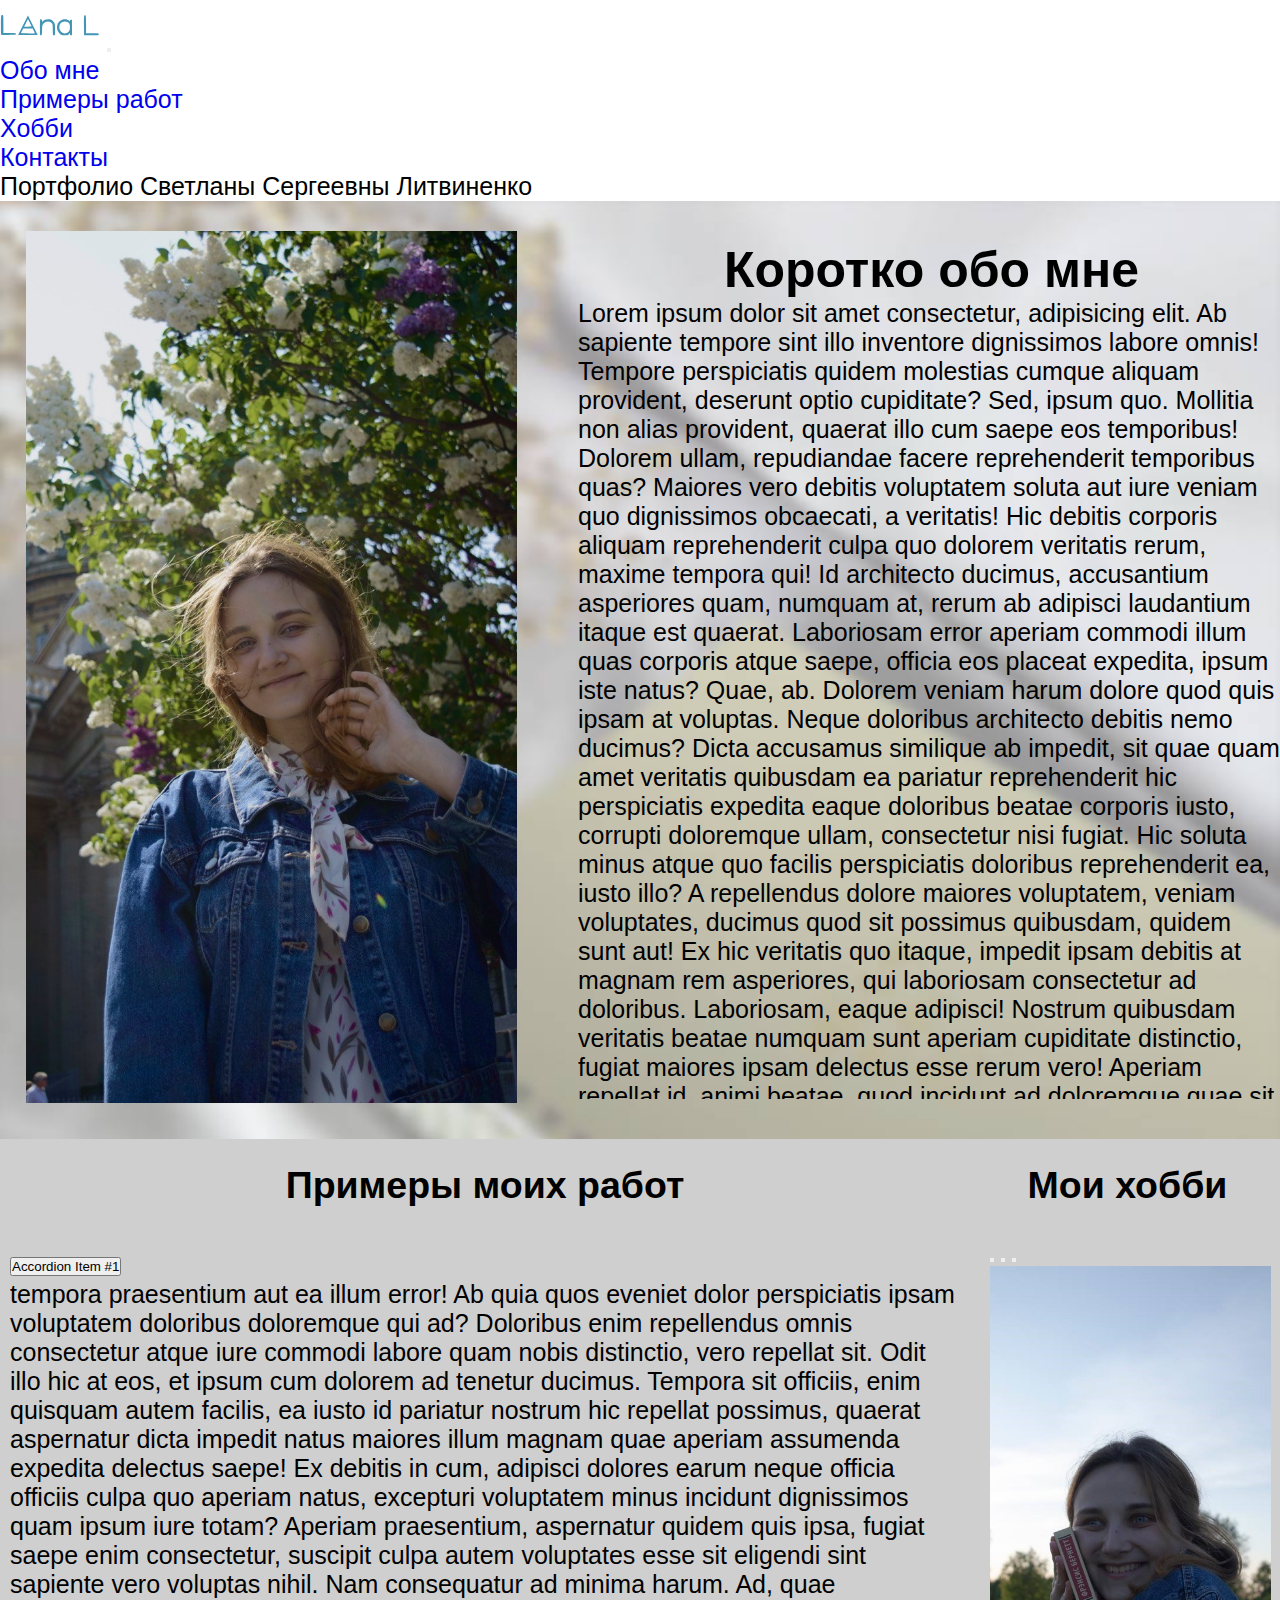
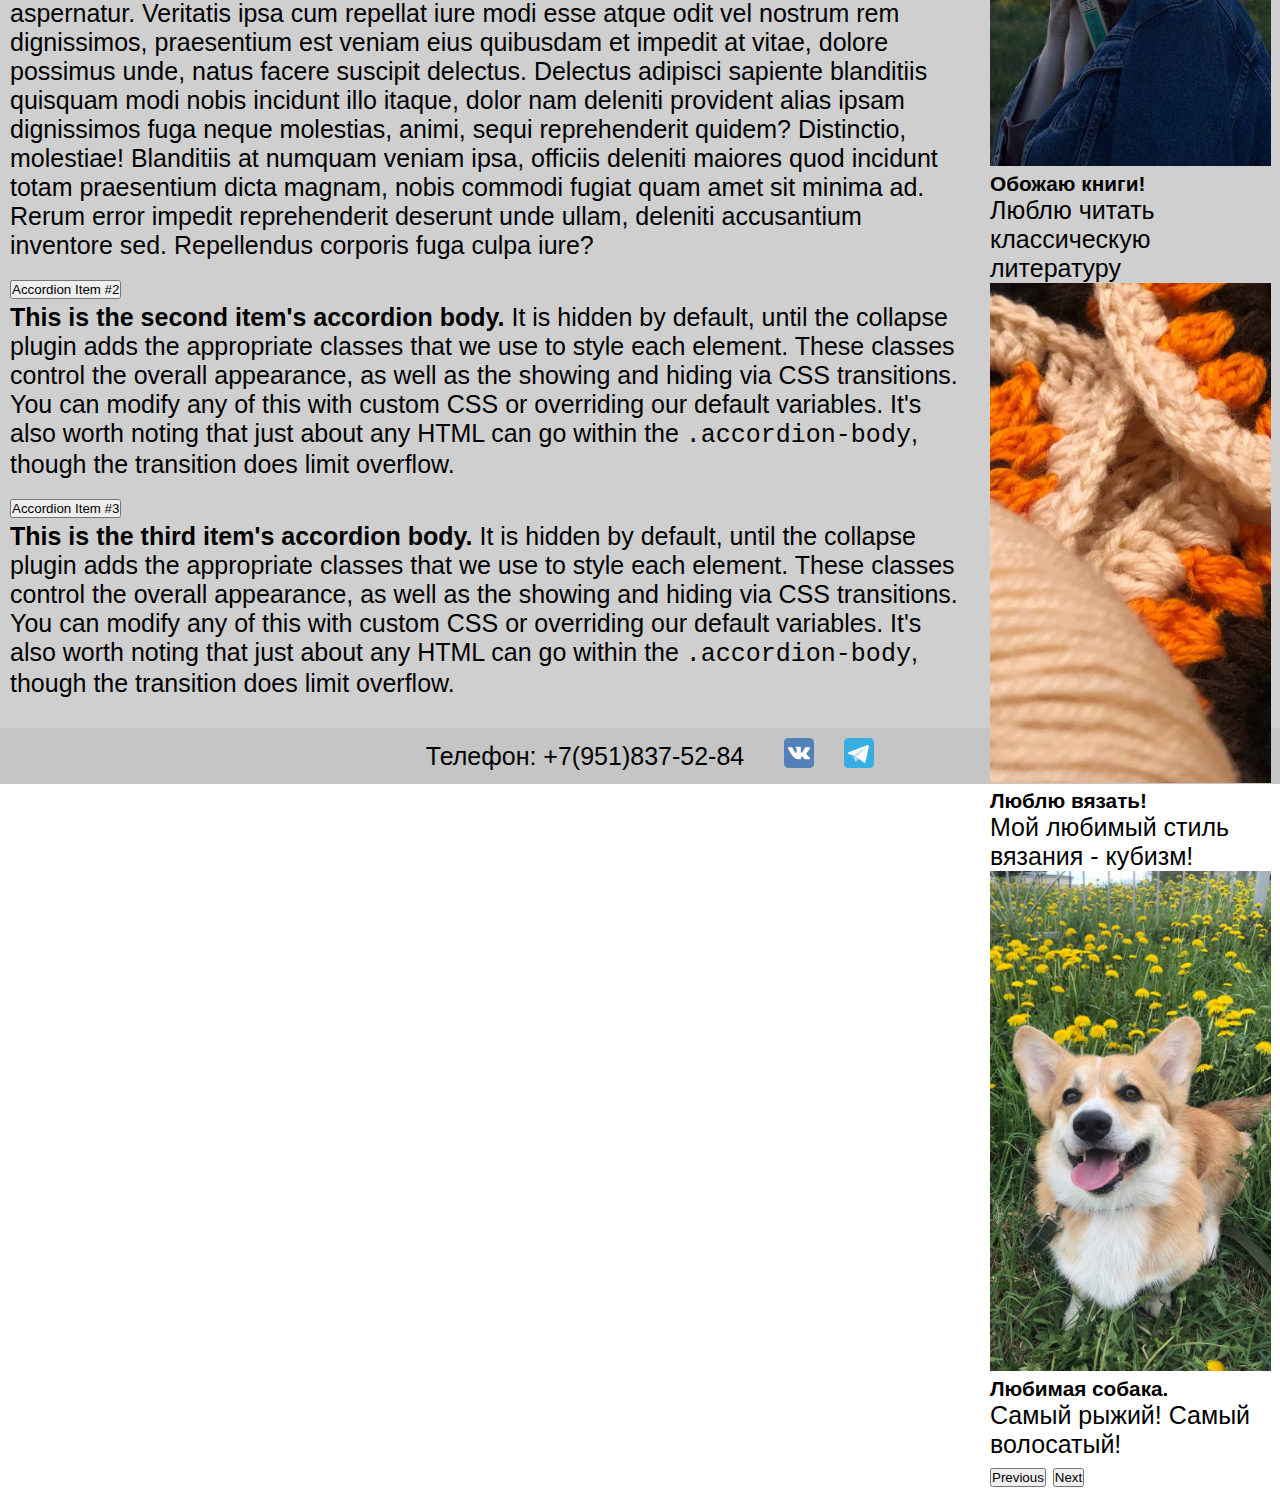
==== index.html @ 6771f506 "V01" ====
<!DOCTYPE html>
<html lang="ru">

<head>
  <meta charset="UTF-8">
  <meta http-equiv="X-UA-Compatible" content="IE=edge">
  <meta name="viewport" content="width=device-width, initial-scale=1.0">
  <title>Копирайтер</title>
  <link href="https://cdn.jsdelivr.net/npm/bootstrap@5.3.0/dist/css/bootstrap.min.css" rel="stylesheet"
    integrity="sha384-9ndCyUaIbzAi2FUVXJi0CjmCapSmO7SnpJef0486qhLnuZ2cdeRhO02iuK6FUUVM" crossorigin="anonymous">
  <link rel="stylesheet" href="css/style.css">
</head>

<body>
  <header class="head">
    <nav class="navbar navbar-expand-lg bg-body-tertiary">
      <div class="container-fluid center">
        <a class="navbar-brand" href="https://t.me/Svetai99" target="_blank">
          <svg class="logo" height="50px" version="1.0" xmlns="http://www.w3.org/2000/svg" width="323.000000pt"
            height="69.000000pt" viewBox="0 0 323.000000 69.000000" preserveAspectRatio="xMidYMid meet">
            <metadata>
              Created by potrace 1.16, written by Peter Selinger 2001-2019
            </metadata>
            <g transform="translate(0.000000,69.000000) scale(0.100000,-0.100000)" fill="#000000" stroke="none">
              <path d="M40 651 c-6 -12 -10 -130 -10 -314 0 -238 3 -297 14 -306 9 -8 80
         -11 236 -9 203 3 224 5 234 21 9 15 7 21 -8 33 -16 11 -60 14 -208 14 l-188 0
         0 278 c0 203 -3 281 -12 290 -18 18 -46 14 -58 -7z" />
              <path d="M2721 646 c-8 -9 -11 -103 -9 -322 l3 -309 215 -3 c118 -1 225 0 238
         3 26 6 31 49 6 59 -9 3 -101 6 -205 6 l-189 0 0 278 c0 279 -3 302 -36 302 -6
         0 -17 -6 -23 -14z" />
              <path d="M746 341 c-87 -172 -156 -315 -153 -317 2 -2 144 -3 314 -2 l311 3
         -158 314 -157 314 -157 -312z m219 73 c30 -64 55 -118 55 -120 0 -2 -54 -4
         -120 -4 l-120 0 60 120 c33 66 62 120 65 120 2 0 29 -52 60 -116z m128 -259
         c23 -47 33 -77 26 -81 -11 -6 -439 5 -439 12 0 3 16 36 35 74 l35 70 153 0
         153 0 37 -75z" />
              <path d="M1297 523 c-4 -3 -7 -118 -7 -255 0 -221 2 -249 16 -255 9 -3 24 -2
         33 4 13 8 17 37 21 165 5 148 6 156 33 196 35 53 90 82 158 82 61 0 102 -22
         132 -70 20 -32 22 -48 22 -195 0 -88 4 -166 8 -172 11 -18 54 -16 61 3 11 30
         6 316 -6 358 -16 53 -84 121 -134 135 -97 27 -207 3 -252 -54 l-22 -28 0 35
         c0 19 -5 39 -12 46 -13 13 -41 16 -51 5z" />
              <path d="M2006 514 c-171 -62 -221 -285 -96 -426 53 -61 92 -78 180 -78 76 0
         99 8 143 48 l27 26 0 -25 c0 -35 14 -51 41 -47 l24 3 0 250 0 250 -30 0 c-25
         0 -31 -5 -35 -29 -5 -27 -6 -28 -20 -11 -41 50 -154 69 -234 39z m174 -76 c58
         -31 80 -73 80 -159 0 -113 -28 -165 -106 -195 -134 -51 -267 83 -233 235 13
         59 40 95 91 120 55 27 113 27 168 -1z" />
            </g>
          </svg></a>
        <button class="navbar-toggler" type="button" data-bs-toggle="collapse" data-bs-target="#navbarText"
          aria-controls="navbarText" aria-expanded="false" aria-label="Toggle navigation">
          <span class="navbar-toggler-icon"></span>
        </button>
        <div class="collapse navbar-collapse" id="navbarText">
          <ul class="navbar-nav me-auto mb-2 mb-lg-0">
            <li class="nav-item">
              <a class="nav-link" aria-current="page" href="#aboutmi">Обо мне</a>
            </li>
            <li class="nav-item">
              <a class="nav-link" href="#exwork">Примеры работ</a>
            </li>
            <li class="nav-item">
              <a class="nav-link" href="#hobbimy">Хобби</a>
            </li>
            <li class="nav-item">
              <a class="nav-link" href="#contacts">Контакты</a>
            </li>
          </ul>
          <span class="navbar-text">
            Портфолио Светланы Сергеевны Литвиненко
          </span>
        </div>
      </div>
    </nav>
  </header>
  <main class="main">
    <div class="about__aside__wrap">
      <section class="about  center" id="aboutmi">
        <div class="photo__wrap">
          <img src="img/my_photo.jpg" alt="my photo" class="my__photo" height="480">
        </div>
        <div class="about__txt__wrap">
          <h1 class="about__title">Коротко обо мне</h1>
          <p class="about__txt">Lorem ipsum dolor sit amet consectetur, adipisicing elit. Ab sapiente tempore sint illo
            inventore dignissimos labore omnis! Tempore perspiciatis quidem molestias cumque aliquam provident, deserunt
            optio cupiditate? Sed, ipsum quo. Mollitia non alias provident, quaerat illo cum saepe eos temporibus!
            Dolorem ullam, repudiandae facere reprehenderit temporibus quas? Maiores vero debitis voluptatem soluta aut
            iure veniam quo dignissimos obcaecati, a veritatis! Hic debitis corporis aliquam reprehenderit culpa quo
            dolorem veritatis rerum, maxime tempora qui! Id architecto ducimus, accusantium asperiores quam, numquam at,
            rerum ab adipisci laudantium itaque est quaerat. Laboriosam error aperiam commodi illum quas corporis atque
            saepe, officia eos placeat expedita, ipsum iste natus? Quae, ab. Dolorem veniam harum dolore quod quis ipsam
            at voluptas. Neque doloribus architecto debitis nemo ducimus? Dicta accusamus similique ab impedit, sit quae
            quam amet veritatis quibusdam ea pariatur reprehenderit hic perspiciatis expedita eaque doloribus beatae
            corporis iusto, corrupti doloremque ullam, consectetur nisi fugiat. Hic soluta minus atque quo facilis
            perspiciatis doloribus reprehenderit ea, iusto illo? A repellendus dolore maiores voluptatem, veniam
            voluptates, ducimus quod sit possimus quibusdam, quidem sunt aut! Ex hic veritatis quo itaque, impedit ipsam
            debitis at magnam rem asperiores, qui laboriosam consectetur ad doloribus. Laboriosam, eaque adipisci!
            Nostrum quibusdam veritatis beatae numquam sunt aperiam cupiditate distinctio, fugiat maiores ipsam delectus
            esse rerum vero! Aperiam repellat id, animi beatae, quod incidunt ad doloremque quae sit tenetur veniam
            eveniet officia odit quo reiciendis iste. Aspernatur laboriosam fuga modi sunt dolor temporibus. Voluptate
            et placeat excepturi vitae eaque, fuga modi ut officia expedita dolorum, quidem quam fugiat architecto
            debitis suscipit nam, vel nulla sequi? Consequuntur placeat quisquam alias omnis quibusdam, doloremque
            libero ipsam hic totam, autem eos expedita sunt quae vero! Sequi officiis distinctio suscipit quae labore
            quod laborum eos vel recusandae quam sunt dolorem fuga a accusantium beatae exercitationem, eum cumque quos
            similique repudiandae eaque? Delectus eaque nemo optio excepturi laboriosam dolorum soluta numquam
            voluptatum! Iure nobis odio earum veritatis aut, enim architecto laudantium ex quidem sint possimus
            doloremque ea cumque dolore sequi illum distinctio ullam maiores ratione dolor, adipisci corporis. Quibusdam
            dicta aliquid ut fugit corrupti temporibus repellat excepturi nesciunt provident culpa, tempore corporis
            ullam iure dolor mollitia numquam voluptatibus debitis qui possimus libero? Quis earum dolor alias. Impedit
            commodi soluta vitae enim. Officia nostrum aliquam illum ipsa sequi, natus veniam sit dolorum at minima vero
            ea molestiae, fuga doloremque architecto obcaecati doloribus! Doloribus delectus aut saepe. Impedit quos
            reiciendis recusandae cumque molestias non officia voluptate ipsum velit placeat rem modi hic consectetur
            enim dignissimos odit, sint laborum aspernatur totam est omnis minima sapiente atque vel. Animi illo nulla
            sint numquam, at veritatis laudantium? Magni ratione reprehenderit, optio ducimus itaque vero aperiam, est
            eos nam delectus atque ad adipisci suscipit accusantium commodi architecto? Quis excepturi consequatur
            obcaecati vero error ab veritatis a nemo magni at iusto aliquid eius ipsa reprehenderit, voluptate labore
            temporibus facilis! Neque reprehenderit repudiandae numquam deleniti non eaque omnis! Debitis consequuntur
            reiciendis architecto rerum amet, possimus, quia dolor nam eum odio sequi quaerat perspiciatis dolore
            expedita ab eaque. Natus ex alias eum aliquam error maiores est cumque quae nihil delectus asperiores
            tenetur illum, quo eveniet, quisquam iste ipsum blanditiis. Vel aperiam suscipit dignissimos recusandae
            dolore sit accusantium, animi sunt doloremque itaque blanditiis, vero facere laudantium sed quam a deserunt
            corrupti neque quo aspernatur, magnam praesentium ullam? Voluptate doloremque quas, non harum perspiciatis
            mollitia ab fugiat neque cupiditate, beatae soluta! Reprehenderit doloribus quis alias est culpa, magni
            facilis architecto sit ducimus possimus molestiae voluptatibus soluta, distinctio ad nisi corrupti quod
            quos. Illo, pariatur! Neque alias, excepturi facere qui quod odit ducimus aperiam laudantium facilis
            suscipit accusantium assumenda necessitatibus inventore debitis ipsum error aspernatur voluptatem, pariatur
            consequuntur explicabo velit distinctio minus reiciendis. Repellat accusamus modi, alias explicabo labore
            soluta libero reiciendis ipsa eum? Unde nostrum quis voluptatibus ullam impedit sapiente, non at! Optio
            alias laboriosam, nihil nam sequi autem temporibus facere quas. Corporis adipisci nesciunt dolores id nisi
            nihil, atque nobis, quaerat, deleniti ipsum soluta quasi quia aliquid. Dolores doloremque nesciunt, modi
            obcaecati atque adipisci qui. Quaerat, quia obcaecati delectus iste unde debitis corrupti, reiciendis
            mollitia recusandae ipsum sed! Rerum beatae nulla doloremque molestiae ea accusantium distinctio, nam
            deserunt quidem? Quas, ea iure. Dolores sequi nulla nihil error voluptatibus, voluptate neque asperiores aut
            labore dicta dolore quae voluptas perspiciatis, culpa officia cumque vero quod ratione. Eligendi dolore
            saepe quasi iusto unde facere at corrupti expedita mollitia amet possimus illum assumenda sapiente delectus,
            a porro consectetur quisquam quae velit harum veniam repellendus quis. Sequi architecto itaque adipisci,
            quia tempora repellat illo quod repudiandae voluptatibus maxime ad expedita, beatae quisquam amet pariatur
            nihil fuga in? Mollitia consequuntur, excepturi minus ea neque sapiente tempora assumenda tenetur
            repudiandae vitae velit sit delectus fuga ducimus quo optio! Dolorum porro excepturi provident, cupiditate
            ex odio exercitationem tempore. Autem dolores modi officiis tempora tenetur quibusdam assumenda labore,
            asperiores molestias, enim illum facere deserunt expedita porro quia fugiat beatae voluptatem sed maiores
            excepturi minima repellat qui fuga. Optio blanditiis aut impedit assumenda dolore itaque, doloribus,
            deleniti, aliquam eos at soluta neque dolores fugit odio. Perspiciatis culpa expedita in exercitationem
            nihil, aperiam nostrum maiores animi recusandae consectetur assumenda, magni officiis minima nobis non quos
            inventore amet similique sed reiciendis veritatis dolorem dolores facere! In tenetur alias ut officiis
            libero est, similique, dicta ipsa beatae fugit ipsum at optio quasi voluptatibus, magnam dolorem. Voluptas
            debitis placeat amet. Voluptatem autem possimus, ratione quaerat explicabo dicta, perferendis ipsam eos
            nobis, harum ex quae! Praesentium perspiciatis vel repudiandae fugit ad quam alias sunt non doloremque
            totam, asperiores, consequuntur quis tenetur. Expedita tempora, aperiam deleniti quia, voluptatum cumque
            omnis quaerat exercitationem totam aliquid eaque voluptate minima sint nostrum dicta maxime, recusandae
            ullam? At harum iste qui laboriosam vel eaque temporibus laudantium ea assumenda dolorum numquam saepe
            fugit, et perspiciatis molestiae mollitia aut maiores eius minima voluptatum. Magni, vero numquam corporis
            doloribus dolores beatae. Corporis quas quaerat animi numquam ullam sed atque voluptas, dignissimos neque
            sint officia cumque dolore cum nihil consequatur exercitationem, enim nobis? Iusto praesentium excepturi
            pariatur impedit odit quibusdam corrupti labore voluptate modi!</p>
        </div>
      </section>
    </div>
    <div class="examp__hobbi__wrap">
      <section class="examples" id="exwork">
        <h2 class="examples__title">Примеры моих работ</h2>
        <div class="accordion  " id="accordionExample">
          <div class="accordion-item">
            <h2 class="accordion-header">
              <button class="accordion-button" type="button" data-bs-toggle="collapse" data-bs-target="#collapseOne"
                aria-expanded="true" aria-controls="collapseOne">
                Accordion Item #1
              </button>
            </h2>
            <div id="collapseOne" class="accordion-collapse collapse show" data-bs-parent="#accordionExample">
              <div class="accordion-body">
                tempora praesentium aut ea
                illum error! Ab quia quos eveniet dolor perspiciatis ipsam voluptatem doloribus doloremque qui ad?
                Doloribus enim repellendus omnis consectetur atque iure commodi labore quam nobis distinctio, vero
                repellat sit. Odit illo hic at eos, et ipsum cum dolorem ad tenetur ducimus. Tempora sit officiis, enim
                quisquam autem facilis, ea iusto id pariatur nostrum hic repellat possimus, quaerat aspernatur dicta
                impedit natus maiores illum magnam quae aperiam assumenda expedita delectus saepe! Ex debitis in cum,
                adipisci dolores earum neque officia officiis culpa quo aperiam natus, excepturi voluptatem minus
                incidunt dignissimos quam ipsum iure totam? Aperiam praesentium, aspernatur quidem quis ipsa, fugiat
                saepe enim consectetur, suscipit culpa autem voluptates esse sit eligendi sint sapiente vero voluptas
                nihil. Nam consequatur ad minima harum. Ad, quae aspernatur. Veritatis ipsa cum repellat iure modi esse
                atque odit vel nostrum rem dignissimos, praesentium est veniam eius quibusdam et impedit at vitae,
                dolore possimus unde, natus facere suscipit delectus. Delectus adipisci sapiente blanditiis quisquam
                modi nobis incidunt illo itaque, dolor nam deleniti provident alias ipsam dignissimos fuga neque
                molestias, animi, sequi reprehenderit quidem? Distinctio, molestiae! Blanditiis at numquam veniam ipsa,
                officiis deleniti maiores quod incidunt totam praesentium dicta magnam, nobis commodi fugiat quam amet
                sit minima ad. Rerum error impedit reprehenderit deserunt unde ullam, deleniti accusantium inventore
                sed. Repellendus corporis fuga culpa iure?
              </div>
            </div>
          </div>
          <div class="accordion-item">
            <h2 class="accordion-header">
              <button class="accordion-button collapsed" type="button" data-bs-toggle="collapse"
                data-bs-target="#collapseTwo" aria-expanded="false" aria-controls="collapseTwo">
                Accordion Item #2
              </button>
            </h2>
            <div id="collapseTwo" class="accordion-collapse collapse" data-bs-parent="#accordionExample">
              <div class="accordion-body">
                <strong>This is the second item's accordion body.</strong> It is hidden by default, until the collapse
                plugin adds the appropriate classes that we use to style each element. These classes control the overall
                appearance, as well as the showing and hiding via CSS transitions. You can modify any of this with
                custom
                CSS or overriding our default variables. It's also worth noting that just about any HTML can go within
                the
                <code>.accordion-body</code>, though the transition does limit overflow.
              </div>
            </div>
          </div>
          <div class="accordion-item">
            <h2 class="accordion-header">
              <button class="accordion-button collapsed" type="button" data-bs-toggle="collapse"
                data-bs-target="#collapseThree" aria-expanded="false" aria-controls="collapseThree">
                Accordion Item #3
              </button>
            </h2>
            <div id="collapseThree" class="accordion-collapse collapse" data-bs-parent="#accordionExample">
              <div class="accordion-body">
                <strong>This is the third item's accordion body.</strong> It is hidden by default, until the collapse
                plugin
                adds the appropriate classes that we use to style each element. These classes control the overall
                appearance, as well as the showing and hiding via CSS transitions. You can modify any of this with
                custom
                CSS or overriding our default variables. It's also worth noting that just about any HTML can go within
                the
                <code>.accordion-body</code>, though the transition does limit overflow.
              </div>
            </div>
          </div>
        </div>
      </section>
      <section class="hobbies" id="hobbimy">
        <h2 class="hobbies__title">Мои хобби</h2>
        <div id="carouselExampleCaptions" class="carousel slide">
          <div class="carousel-indicators">
            <button type="button" data-bs-target="#carouselExampleCaptions" data-bs-slide-to="0" class="active"
              aria-current="true" aria-label="Slide 1"></button>
            <button type="button" data-bs-target="#carouselExampleCaptions" data-bs-slide-to="1"
              aria-label="Slide 2"></button>
            <button type="button" data-bs-target="#carouselExampleCaptions" data-bs-slide-to="2"
              aria-label="Slide 3"></button>
          </div>
          <div class="carousel-inner hobbies__img__wrap">
            <div class="carousel-item active">
              <img src="img/hobbies__img__books.jpg" class="d-block w-100 habbies__img" alt="books" height="500">
              <div class="carousel-caption d-none d-md-block">
                <h5>Обожаю книги!</h5>
                <p>Люблю читать классическую литературу</p>
              </div>
            </div>
            <div class="carousel-item">
              <img src="img/hobbies__img__vaz.jpg" class="d-block w-100 habbies__img" alt="vazanie" height="500">
              <div class="carousel-caption d-none d-md-block">
                <h5>Люблю вязать!</h5>
                <p>Мой любимый стиль вязания - кубизм!</p>
              </div>
            </div>
            <div class="carousel-item">
              <img src="img/hobbies__img__alexey.jpg" class="d-block w-100 habbies__img" alt="alexey" height="500">
              <div class="carousel-caption d-none d-md-block">
                <h5>Любимая собака.</h5>
                <p>Самый рыжий! Самый волосатый!</p>
              </div>
            </div>
          </div>
          <button class="carousel-control-prev" type="button" data-bs-target="#carouselExampleCaptions"
            data-bs-slide="prev">
            <span class="carousel-control-prev-icon" aria-hidden="true"></span>
            <span class="visually-hidden">Previous</span>
          </button>
          <button class="carousel-control-next" type="button" data-bs-target="#carouselExampleCaptions"
            data-bs-slide="next">
            <span class="carousel-control-next-icon" aria-hidden="true"></span>
            <span class="visually-hidden">Next</span>
          </button>
        </div>
      </section>
    </div>
    <footer id="contacts" class="bottom center">
      <div class="bottom__wrap center">
        <p class='bottom__txt'>Телефон: +7(951)837-52-84</p>
        <ul class="bottom__list">
          <li class="bottom__item">
            <a href="https://m.vk.com/id319863196" class="bottom__link" target="_blank">
              <svg height="30" xmlns="http://www.w3.org/2000/svg" aria-label="VK" role="img" viewBox="0 0 512 512"
                fill="#000000">
                <g id="SVGRepo_bgCarrier" stroke-width="0"></g>
                <g id="SVGRepo_tracerCarrier" stroke-linecap="round" stroke-linejoin="round"></g>
                <g id="SVGRepo_iconCarrier">
                  <rect width="512" height="512" rx="15%" fill="#5281b8"></rect>
                  <path fill="#ffffff"
                    d="M274 363c5-1 14-3 14-15 0 0-1-30 13-34s32 29 51 42c14 9 25 8 25 8l51-1s26-2 14-23c-1-2-9-15-39-42-31-30-26-25 11-76 23-31 33-50 30-57-4-7-20-6-20-6h-57c-6 0-9 1-12 6 0 0-9 25-21 45-25 43-35 45-40 42-9-5-7-24-7-37 0-45 7-61-13-65-13-2-59-4-73 3-7 4-11 11-8 12 3 0 12 1 17 7 8 13 9 75-2 81-15 11-53-62-62-86-2-6-5-7-12-9H79c-6 0-15 1-11 13 27 56 83 193 184 192z">
                  </path>
                </g>
              </svg></a>
          </li>
          <li class="bottom__item">
            <a href="https://t.me/Svetai99" class="bottom__link" target="_blank">
              <svg height="30" xmlns="http://www.w3.org/2000/svg" aria-label="Telegram" role="img" viewBox="0 0 512 512"
                fill="#000000">
                <g id="SVGRepo_bgCarrier" stroke-width="0"></g>
                <g id="SVGRepo_tracerCarrier" stroke-linecap="round" stroke-linejoin="round"></g>
                <g id="SVGRepo_iconCarrier">
                  <rect width="512" height="512" rx="15%" fill="#37aee2"></rect>
                  <path fill="#c8daea" d="M199 404c-11 0-10-4-13-14l-32-105 245-144"></path>
                  <path fill="#a9c9dd" d="M199 404c7 0 11-4 16-8l45-43-56-34"></path>
                  <path fill="#f6fbfe"
                    d="M204 319l135 99c14 9 26 4 30-14l55-258c5-22-9-32-24-25L79 245c-21 8-21 21-4 26l83 26 190-121c9-5 17-3 11 4">
                  </path>
                </g>
              </svg>
            </a>
          </li>
        </ul>
      </div>
    </footer>
  </main>
  <script src="https://cdn.jsdelivr.net/npm/bootstrap@5.3.0/dist/js/bootstrap.bundle.min.js"
    integrity="sha384-geWF76RCwLtnZ8qwWowPQNguL3RmwHVBC9FhGdlKrxdiJJigb/j/68SIy3Te4Bkz"
    crossorigin="anonymous"></script>
</body>

</html>
---- css/style.css ----
* {
  padding: 0;
  margin: 0;
}

a {
  text-decoration: none;
}

body {
  font-family: sans-serif;
  font-size: 25px;
}

.center {
  max-width: 1800px;
  width: 100%;
  margin: 0 auto;
}

.head {}

.main {}

.navbar-brand:hover path {
  fill: rgb(66, 149, 182);
}

.navbar-brand:active path {
  fill: #000000;
}

.logo {
  width: 100px;
}

.navbar-text {
  color: #000000;
}

.about__aside__wrap {
  background-image: url(../img/about__bgrd.jpg);
  background-size: cover;
  background-repeat: no-repeat;
  padding: 30px 0;
  box-sizing: border-box;
}

.about {
  display: flex;
  gap: 40px;
  justify-content: space-between;
  align-items: center;
  padding: 0 5px 0 5px;
}

.photo__wrap {
  min-height: 800px;
  max-width: 533px;
  width: 100%;
  margin: 0 auto;
}

.my__photo {
  max-height: 872px;
  height: 100%;
  max-width: 582px;
  width: 100%;
  object-fit: contain;
}

.about__txt__wrap {
  min-height: 800px;
  max-width: 1400px;
  width: 100%;
}

.about__title {
  text-align: center;
}

.about__txt {
  overflow-y: scroll;
  max-height: 800px;
}

.examp__hobbi__wrap {
  display: flex;
  justify-content: flex-start;
  gap: 25px;
  padding: 0 10px 30px 10px;
  background-color: rgb(207, 207, 207);
}

.examples {
  display: flex;
  align-items: center;
  flex-direction: column;
  align-items: center;
  gap: 30px;
  min-width: 280px;
  width: 100%;
}

.examples__title {
  margin: 25px 0 0 0;
  text-align: center;
}

.accordion-button {}

.accordion-body {}




.hobbies {
  box-sizing: border-box;
  padding: 0 5px 0 5px;
  display: flex;
  flex-direction: column;
  gap: 30px;
  align-items: center;
  max-height: 600px;
  margin: 0 auto;
}

.hobbies__title {
  margin: 25px 0 0 0;
  text-align: center;
}

.hobbies__slider {}

.hobbies__img__wrap {
  width: 275px;
}

.hobbies__img {}

.w-100 {}

.bottom {
  padding: 10px 10px;
  background-color: rgb(197, 197, 197);
}

.bottom__wrap {
  display: flex;
  flex-wrap: wrap;
  align-items: center;
  gap: 40px;
  justify-content: center;
}

.bottom__txt {
  margin: 0;
}

.bottom__list {
  list-style: none;
  display: flex;
  gap: 30px;
  justify-content: center;
  margin: 0;
}

.bottom__item:hover svg path {
  fill: rgb(66, 149, 182);
}

.bottom__link {}

@media(max-width:1024px) {
  body {
    font-size: 18px;
  }
}

@media(max-width:767px) {
  body {
    font-size: 16px;
  }

  .about {
    flex-wrap: wrap;
  }

  .examp__hobbi__wrap {
    flex-wrap: wrap;
  }
}
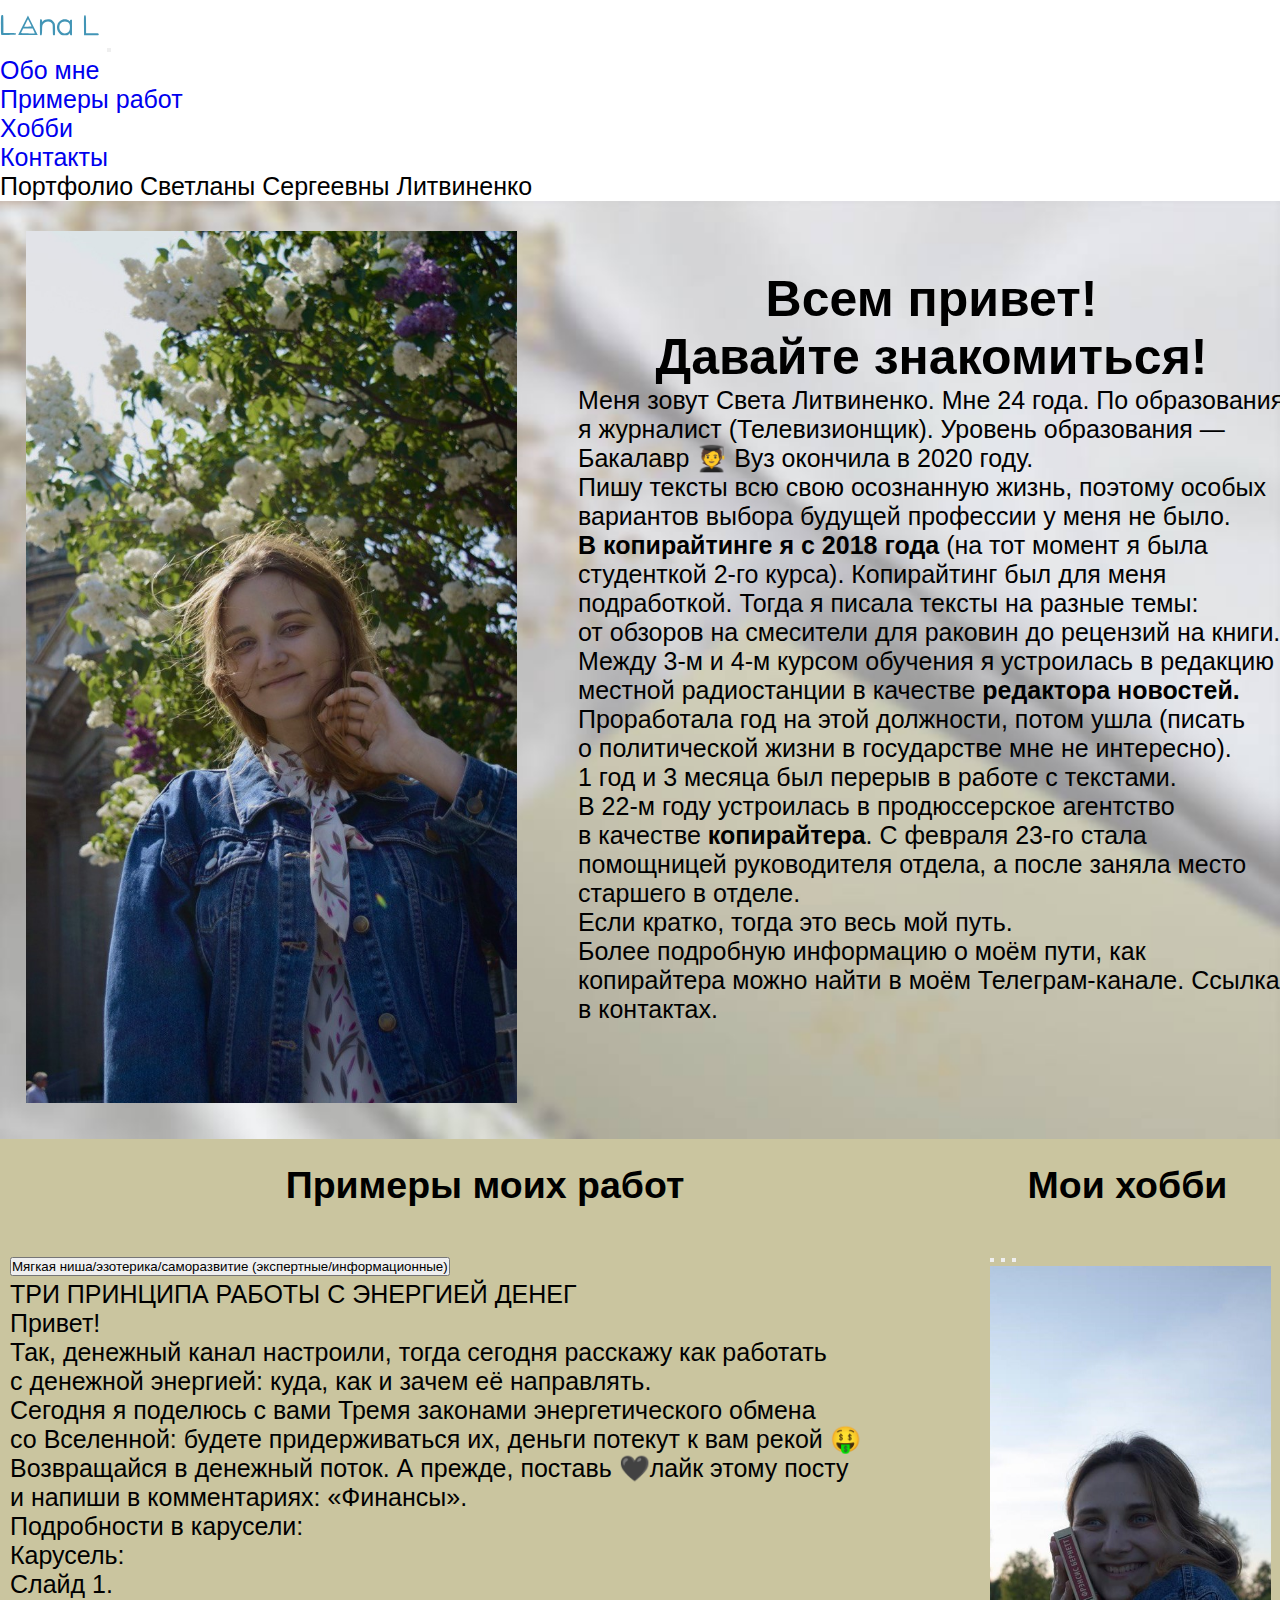
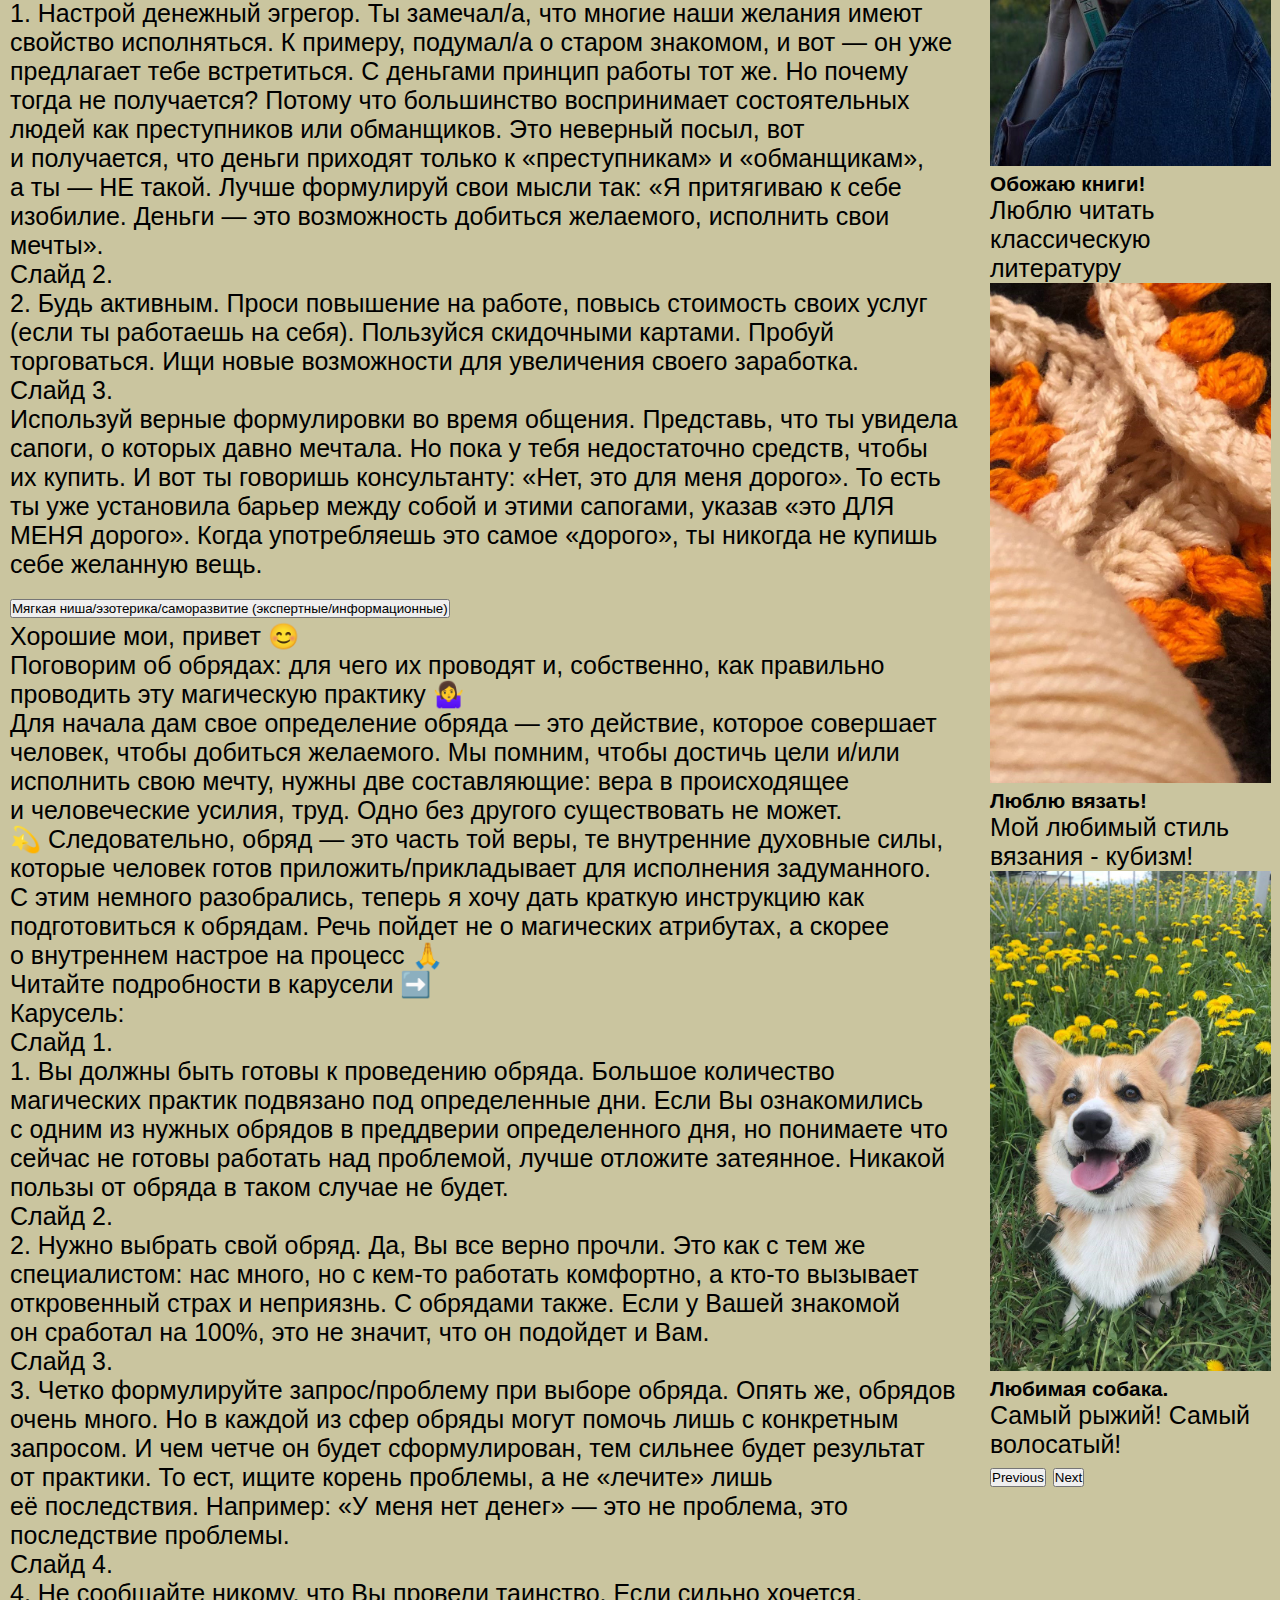
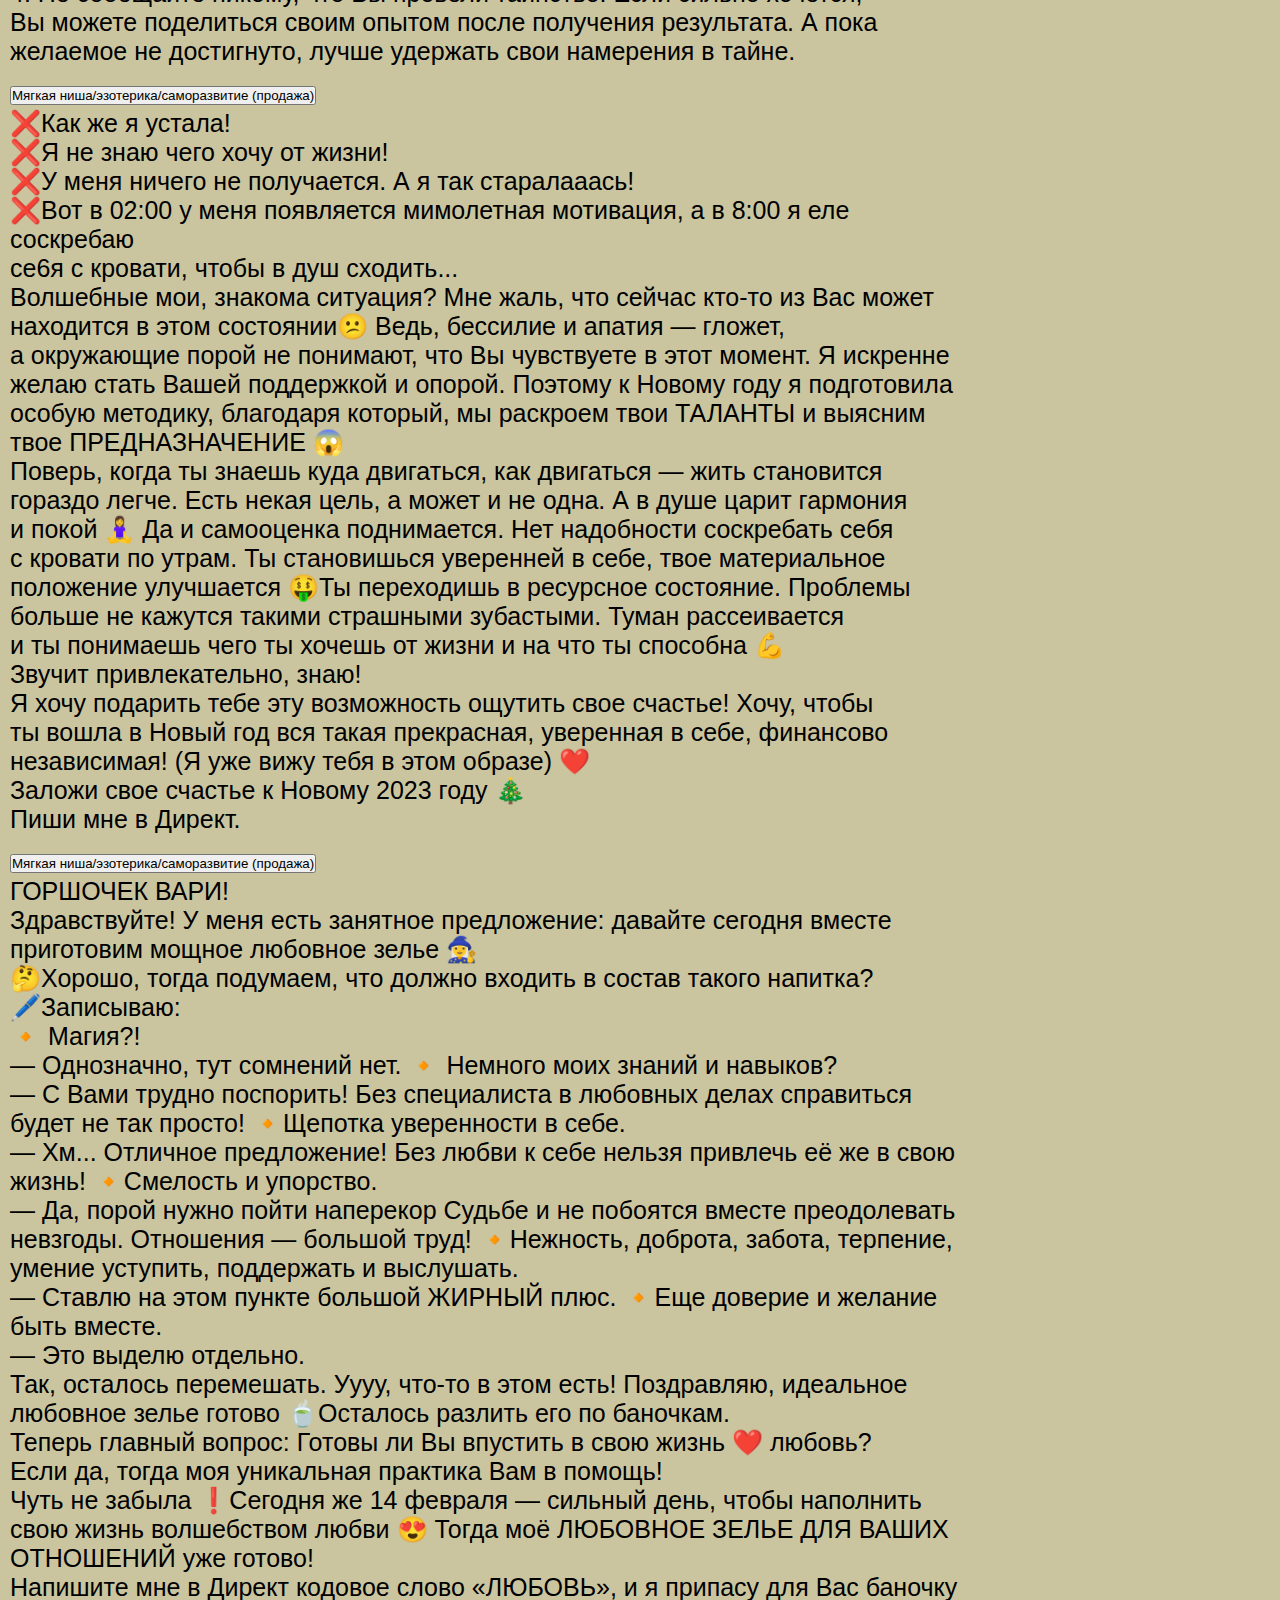
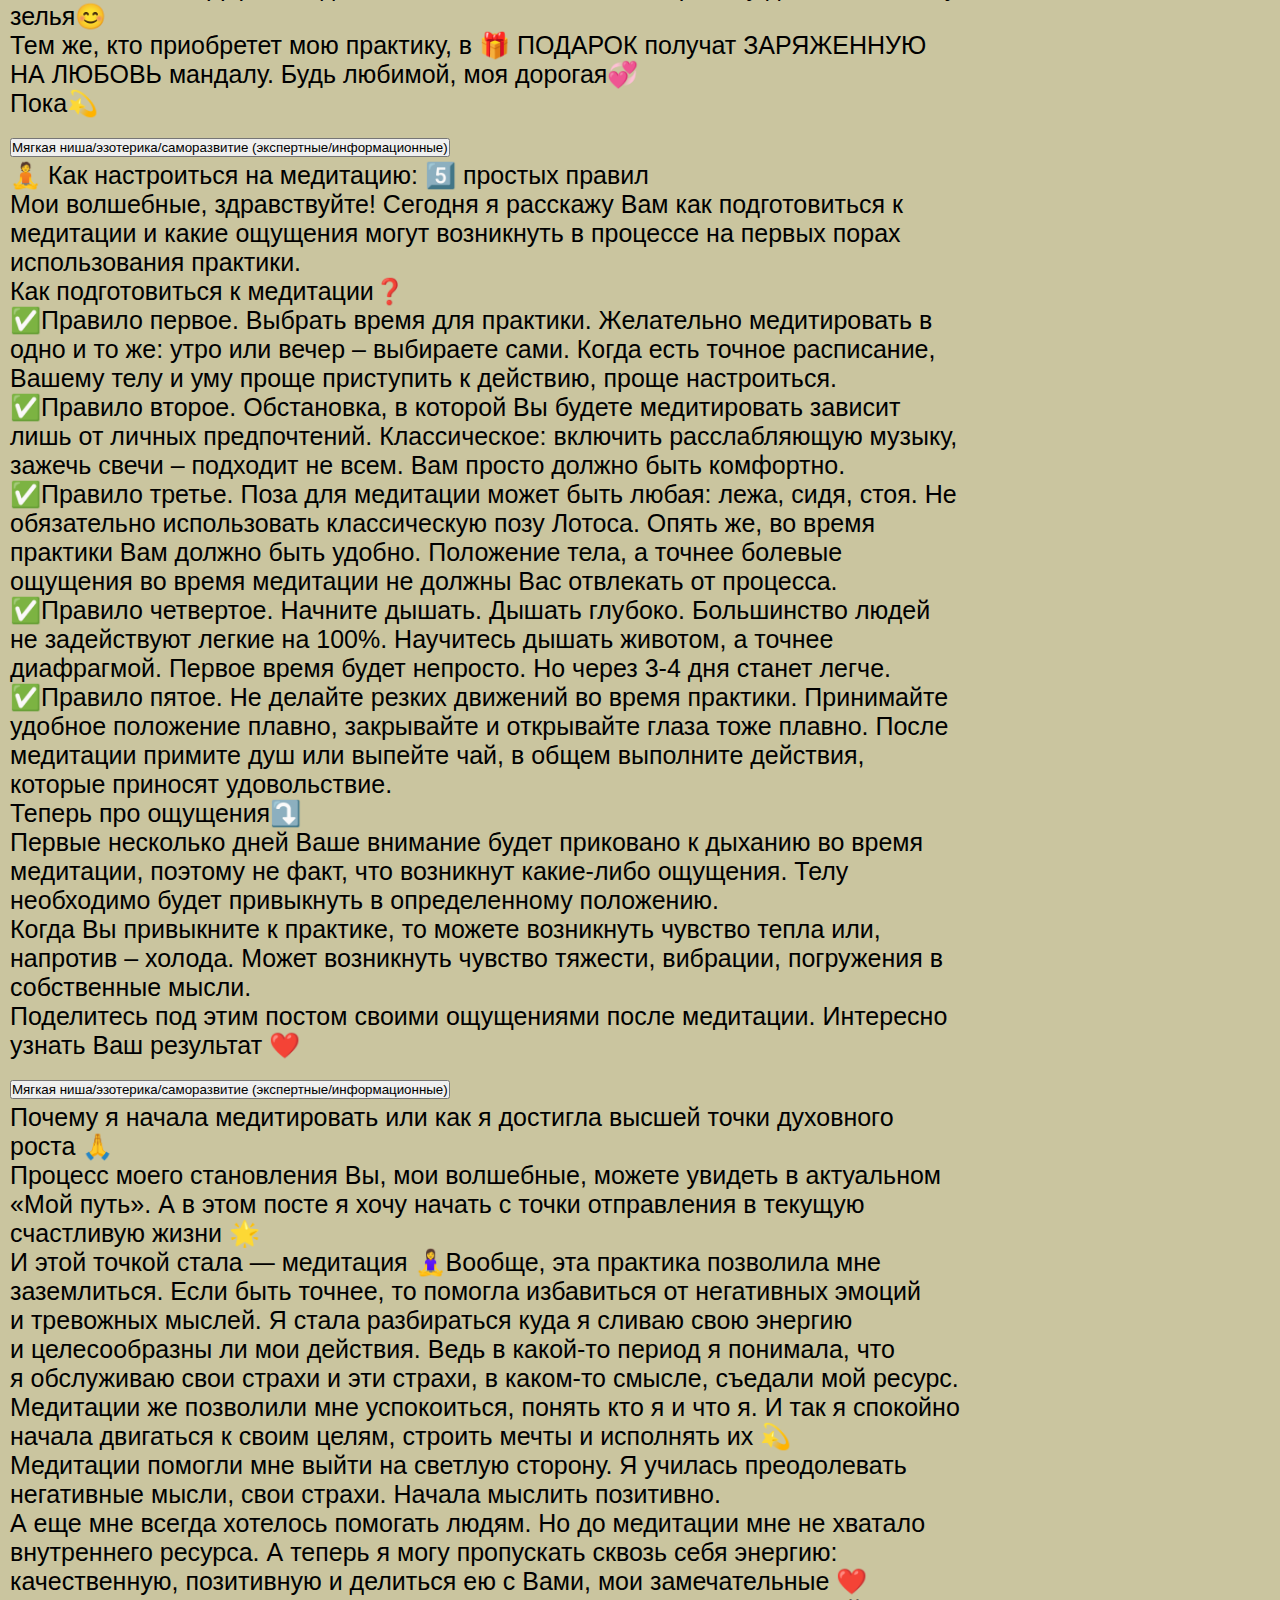
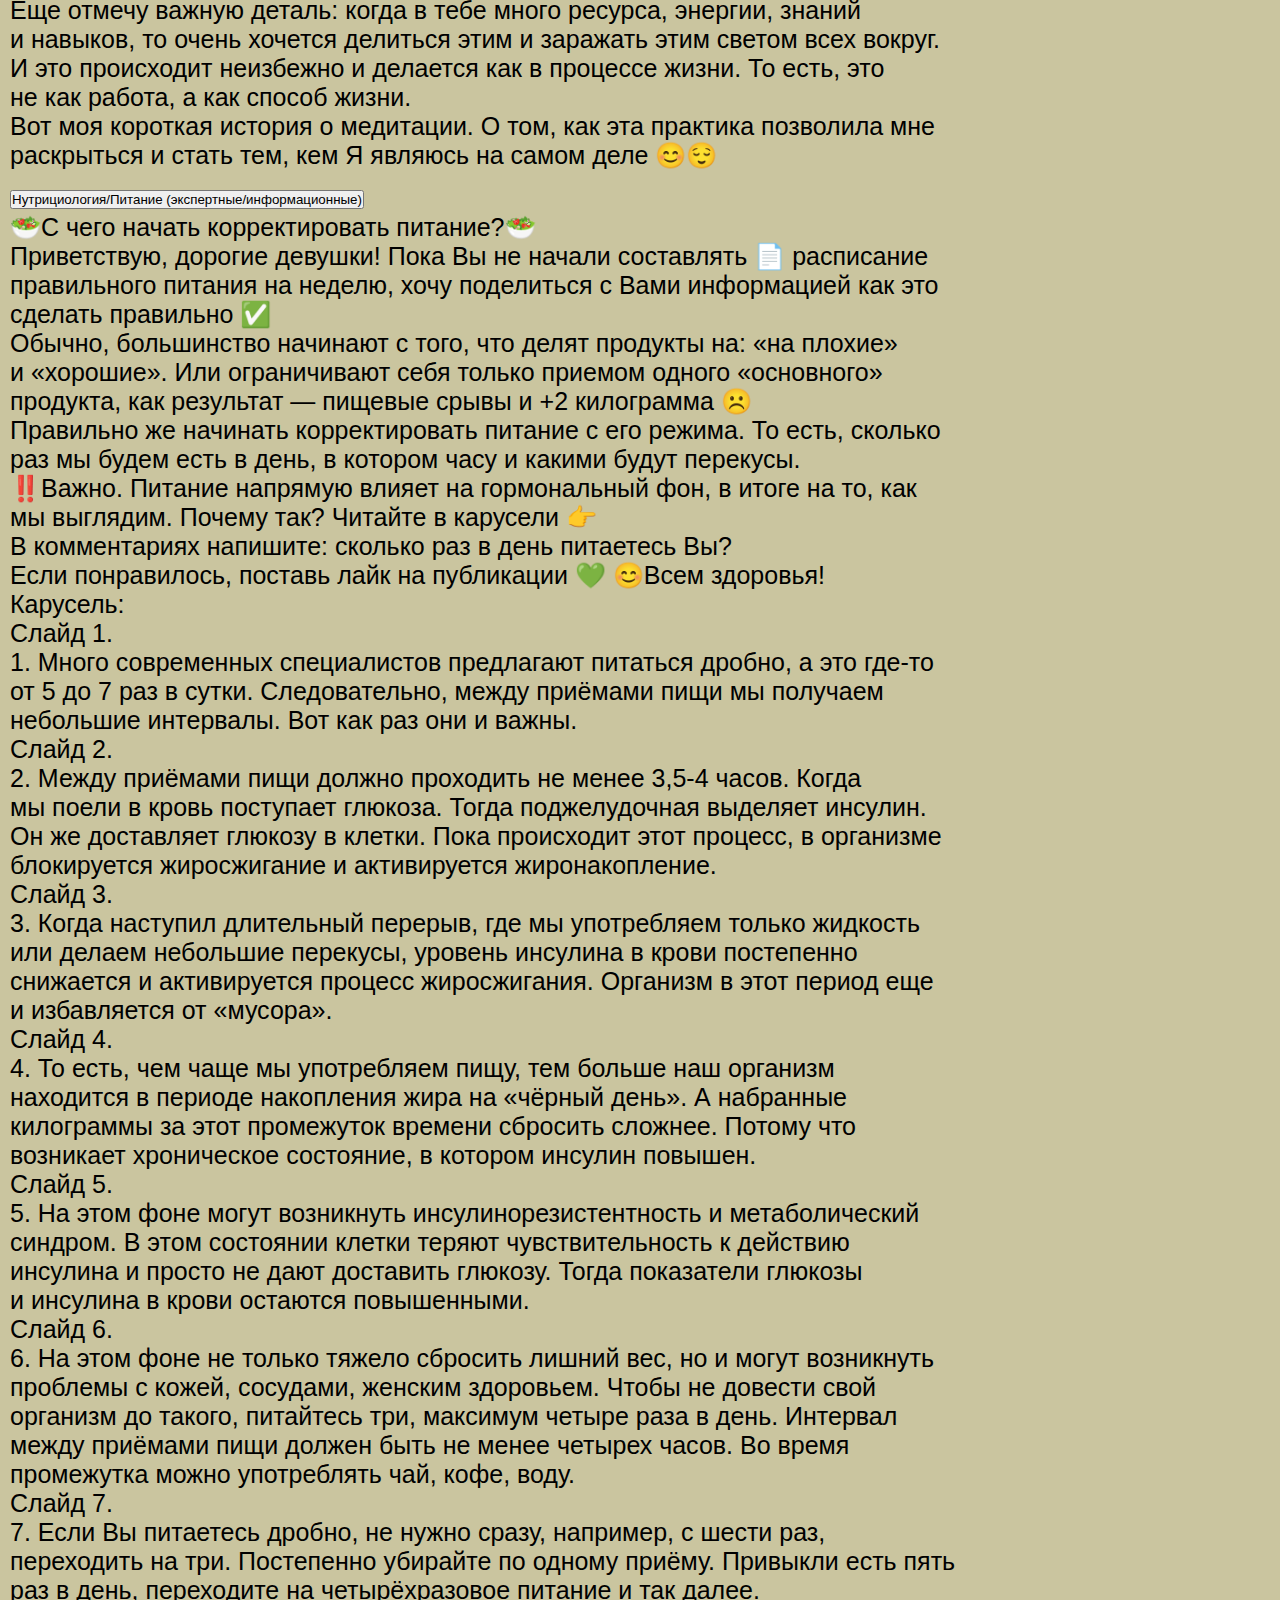
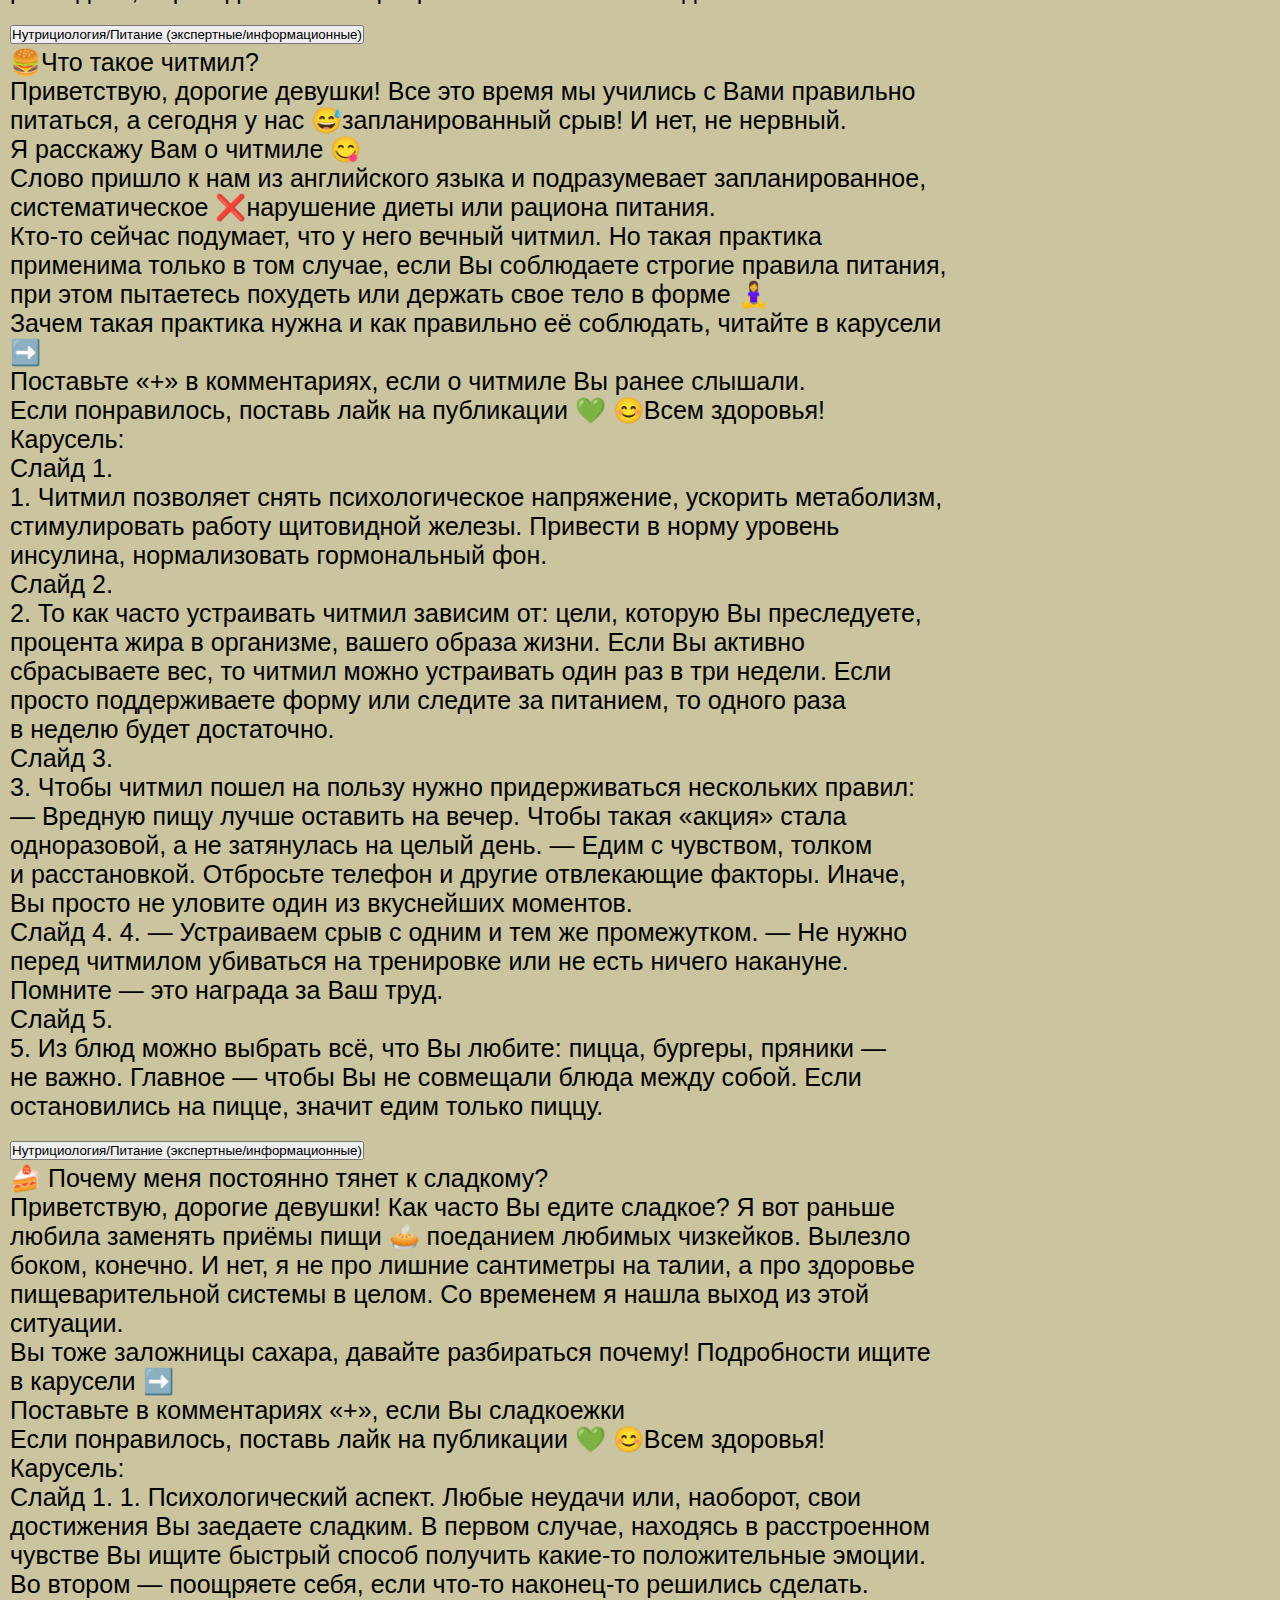
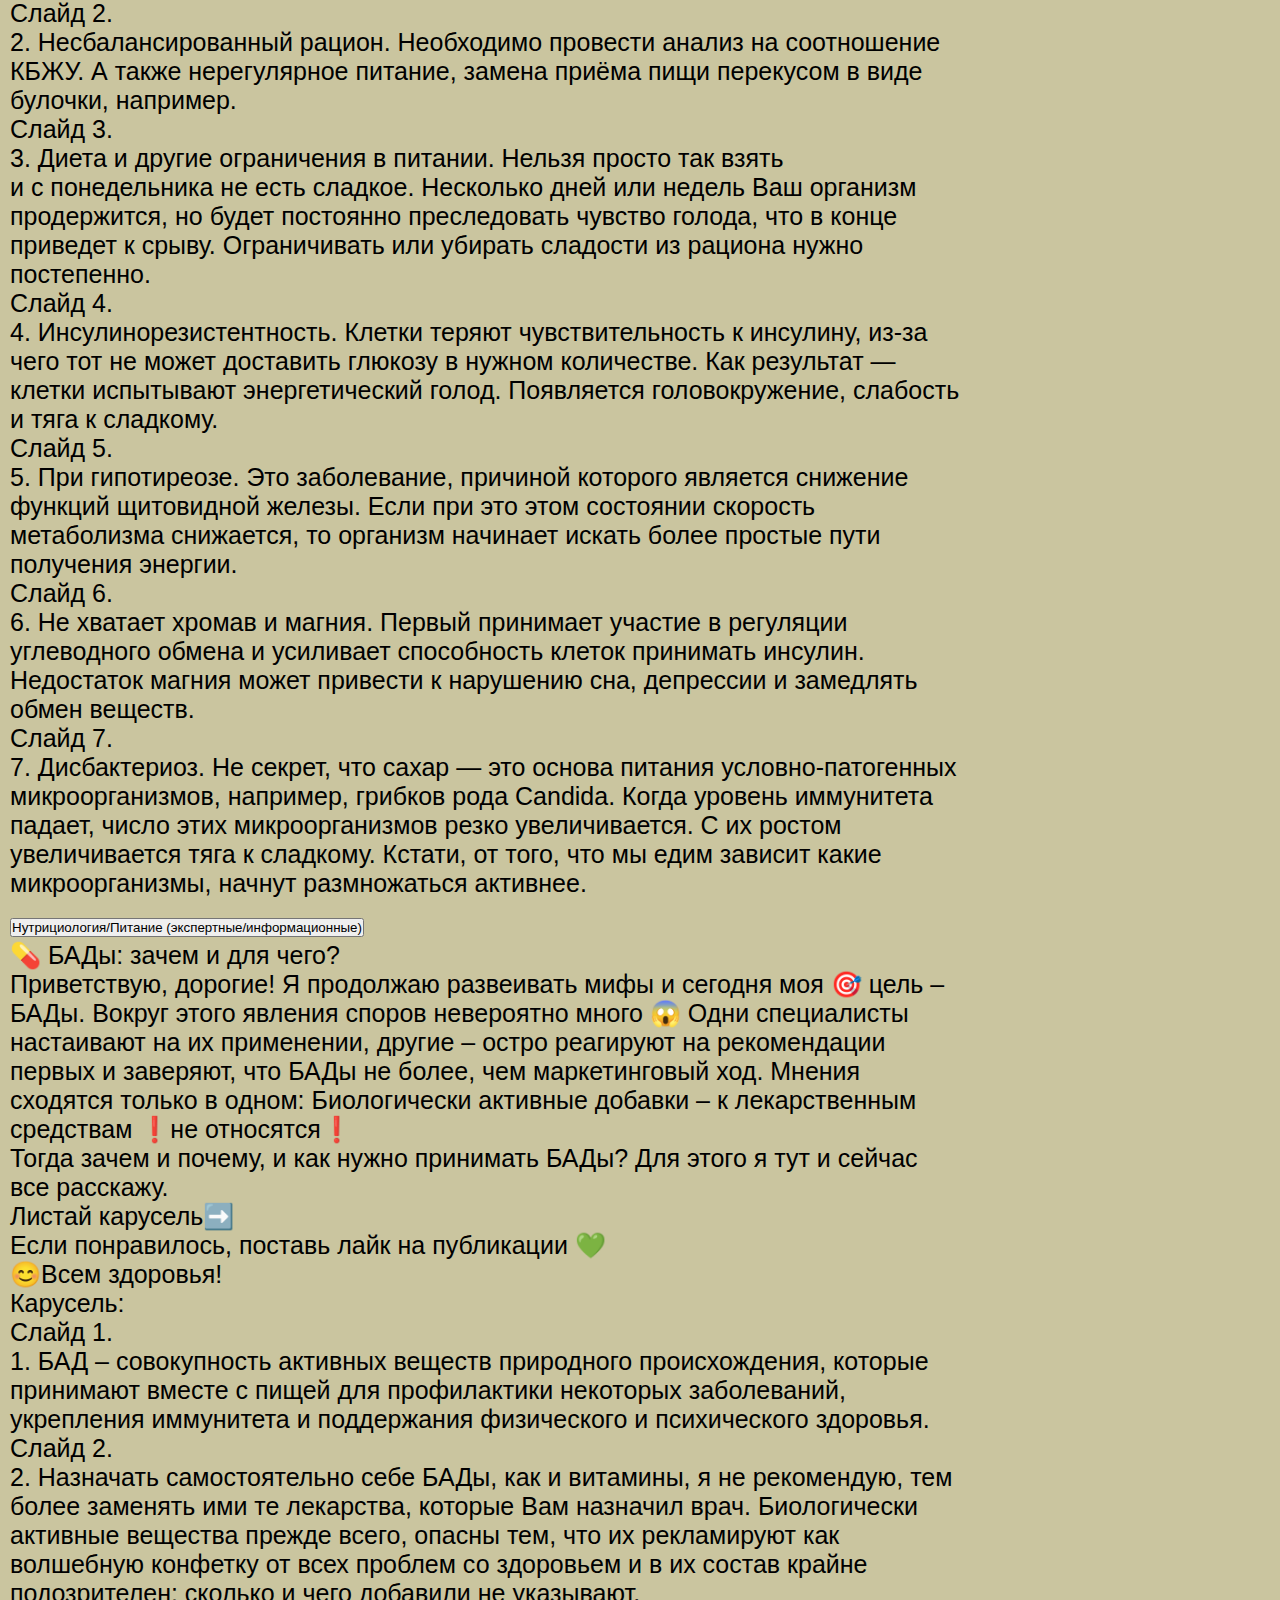
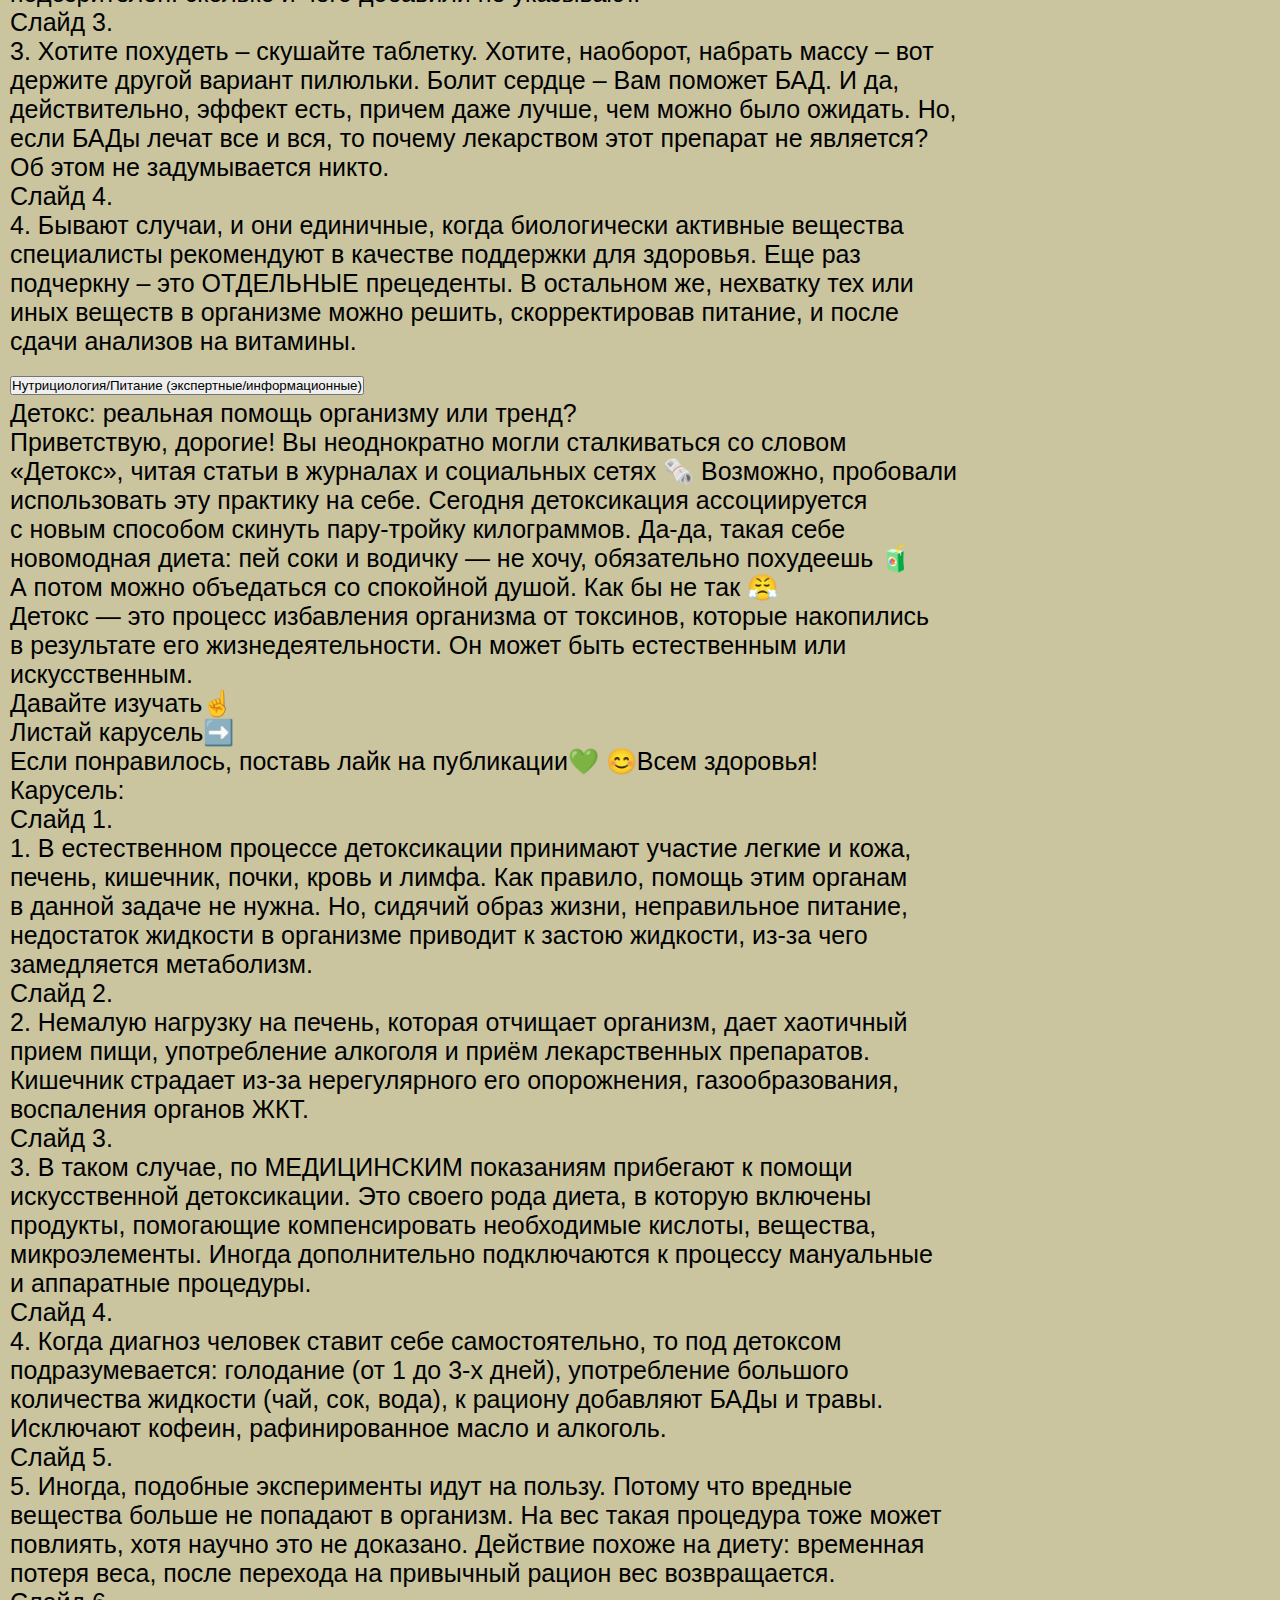
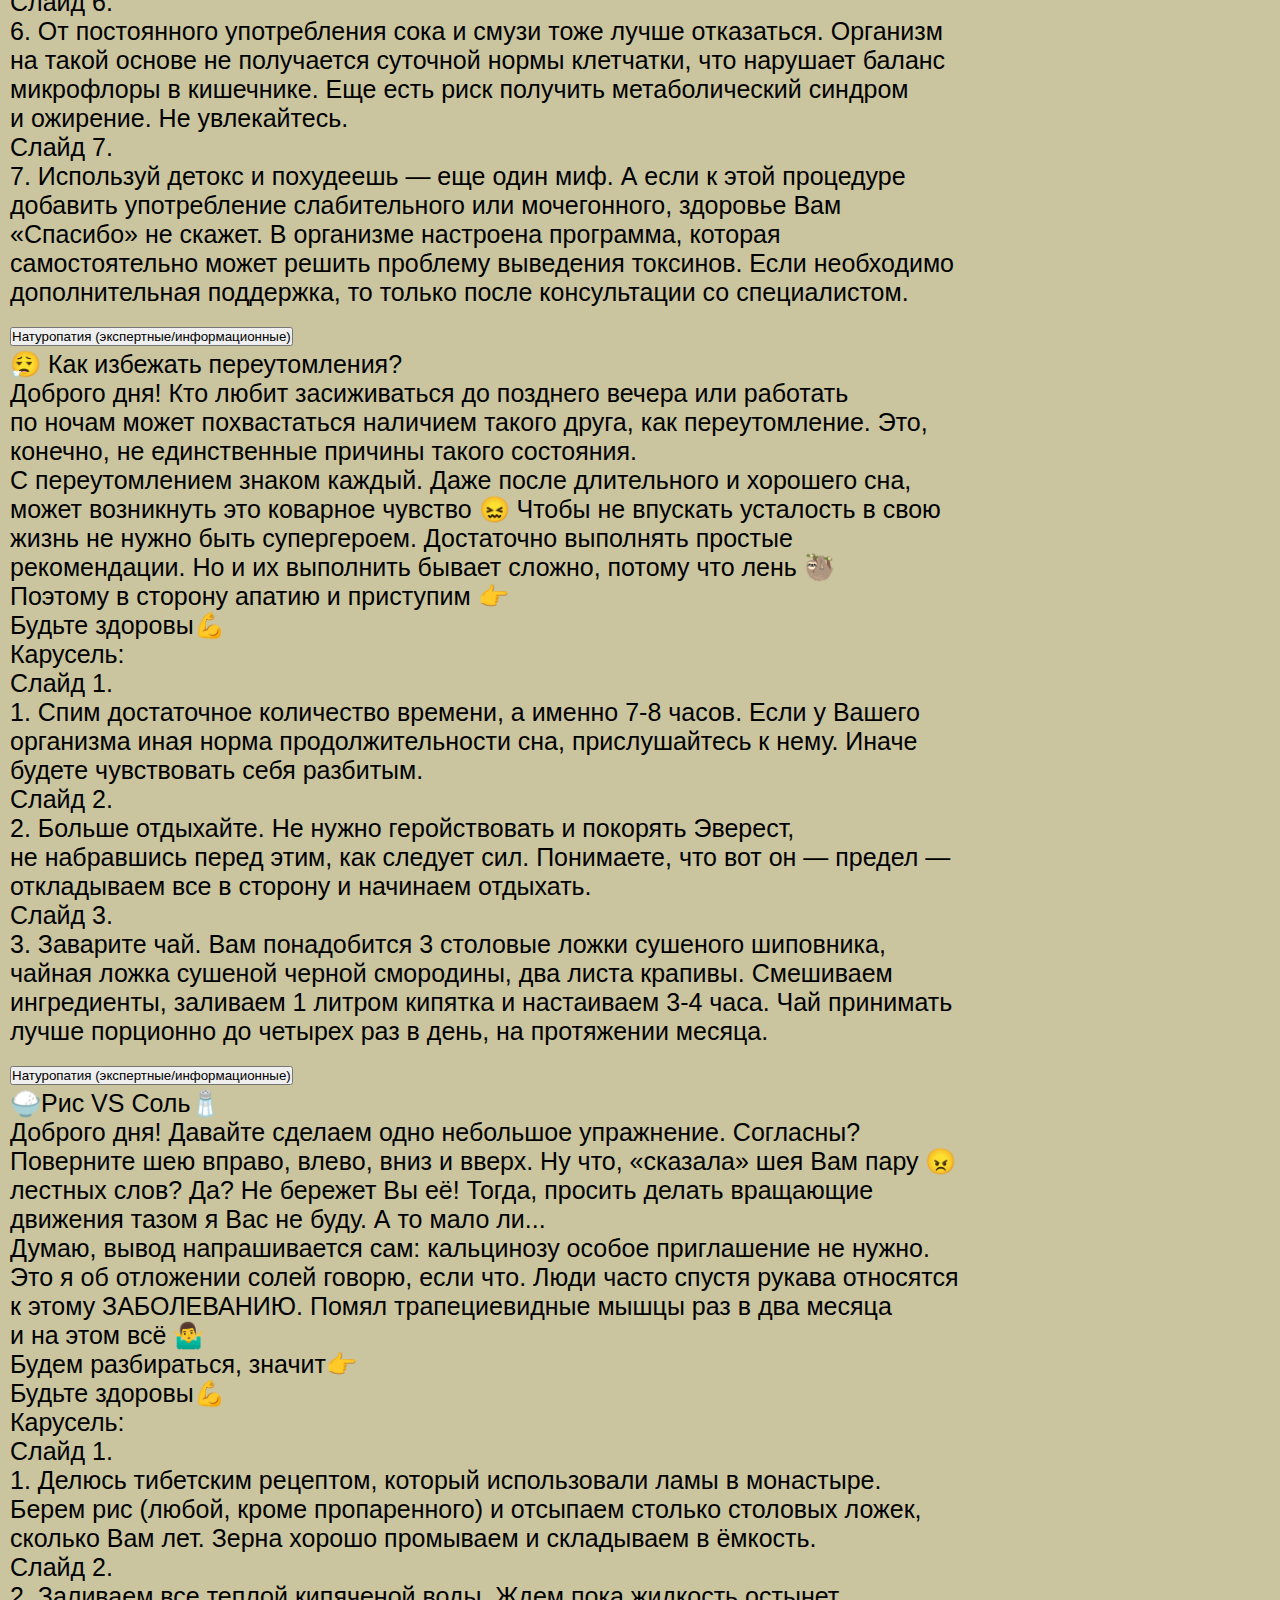
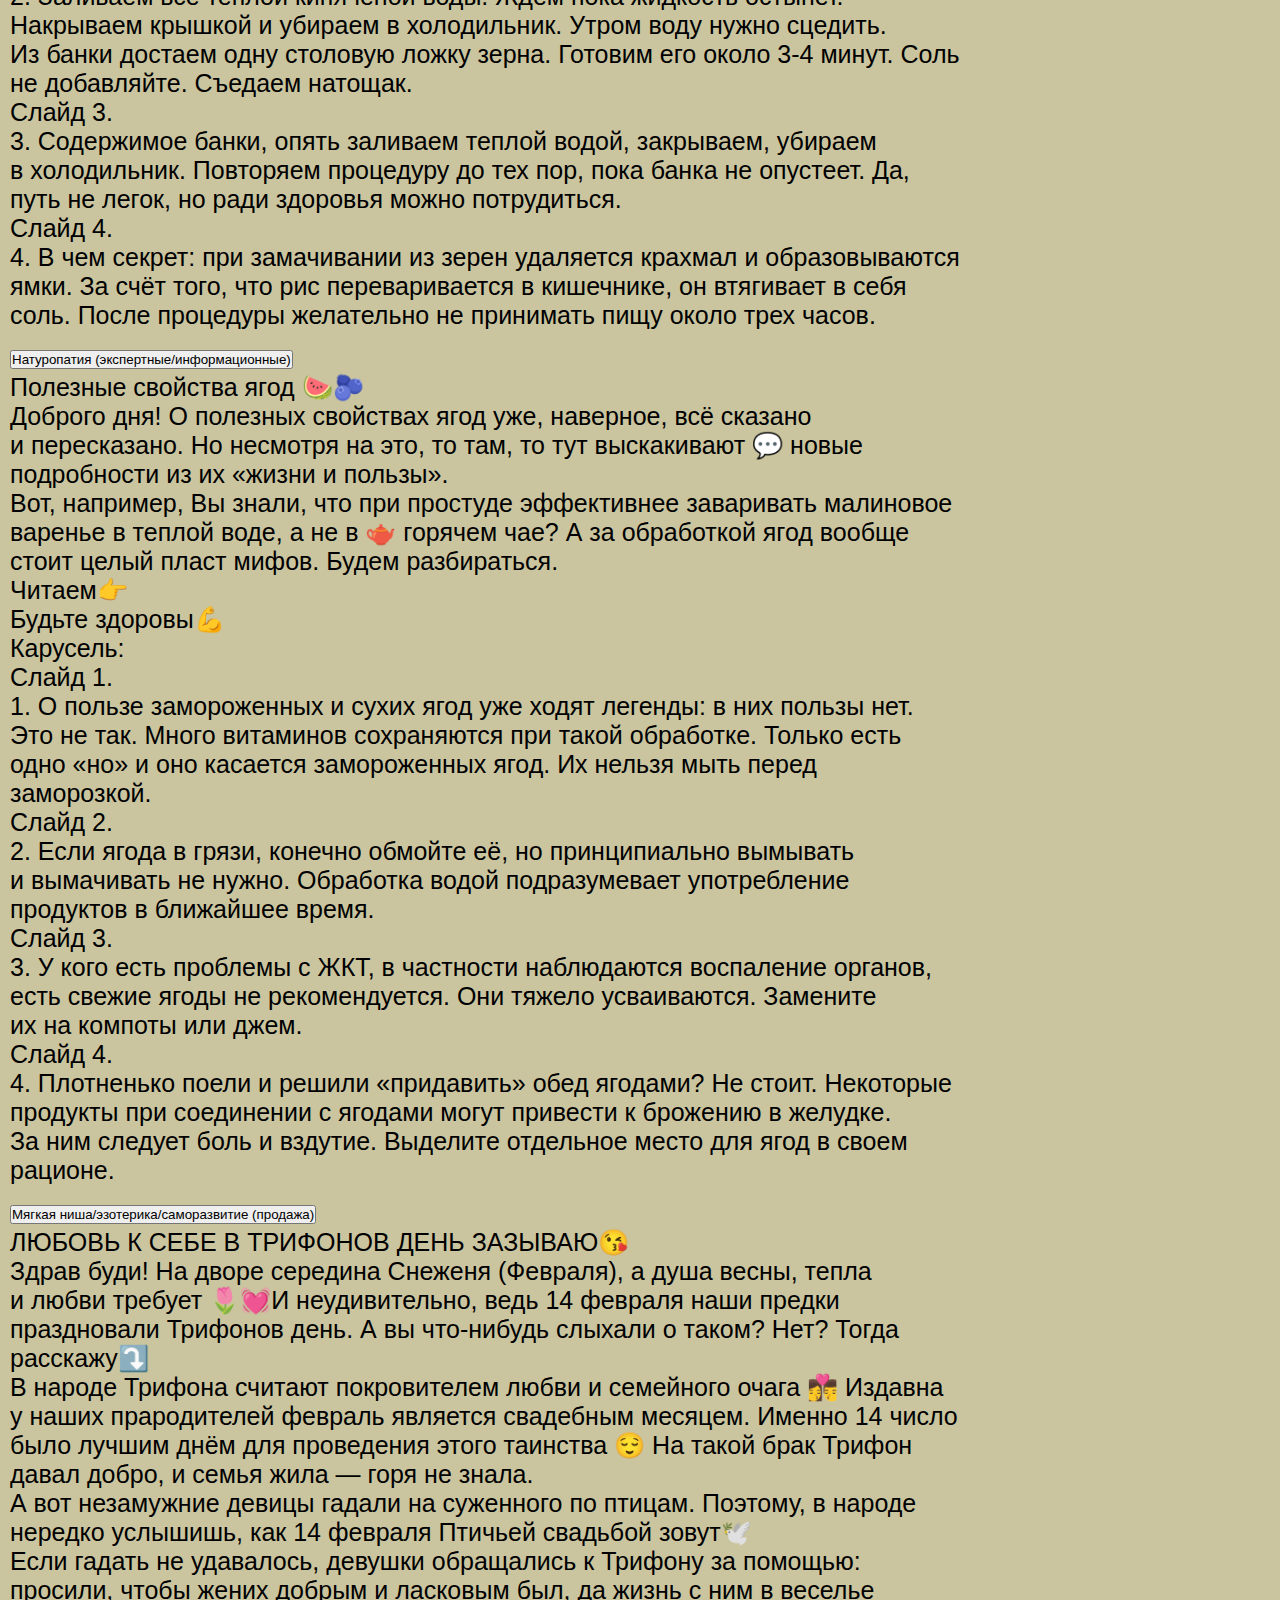
==== commit fa9c0d58: "2" ====
--- a/index.html
+++ b/index.html
@@ -78,79 +78,38 @@
           <img src="img/my_photo.jpg" alt="my photo" class="my__photo" height="480">
         </div>
         <div class="about__txt__wrap">
-          <h1 class="about__title">Коротко обо мне</h1>
-          <p class="about__txt">Lorem ipsum dolor sit amet consectetur, adipisicing elit. Ab sapiente tempore sint illo
-            inventore dignissimos labore omnis! Tempore perspiciatis quidem molestias cumque aliquam provident, deserunt
-            optio cupiditate? Sed, ipsum quo. Mollitia non alias provident, quaerat illo cum saepe eos temporibus!
-            Dolorem ullam, repudiandae facere reprehenderit temporibus quas? Maiores vero debitis voluptatem soluta aut
-            iure veniam quo dignissimos obcaecati, a veritatis! Hic debitis corporis aliquam reprehenderit culpa quo
-            dolorem veritatis rerum, maxime tempora qui! Id architecto ducimus, accusantium asperiores quam, numquam at,
-            rerum ab adipisci laudantium itaque est quaerat. Laboriosam error aperiam commodi illum quas corporis atque
-            saepe, officia eos placeat expedita, ipsum iste natus? Quae, ab. Dolorem veniam harum dolore quod quis ipsam
-            at voluptas. Neque doloribus architecto debitis nemo ducimus? Dicta accusamus similique ab impedit, sit quae
-            quam amet veritatis quibusdam ea pariatur reprehenderit hic perspiciatis expedita eaque doloribus beatae
-            corporis iusto, corrupti doloremque ullam, consectetur nisi fugiat. Hic soluta minus atque quo facilis
-            perspiciatis doloribus reprehenderit ea, iusto illo? A repellendus dolore maiores voluptatem, veniam
-            voluptates, ducimus quod sit possimus quibusdam, quidem sunt aut! Ex hic veritatis quo itaque, impedit ipsam
-            debitis at magnam rem asperiores, qui laboriosam consectetur ad doloribus. Laboriosam, eaque adipisci!
-            Nostrum quibusdam veritatis beatae numquam sunt aperiam cupiditate distinctio, fugiat maiores ipsam delectus
-            esse rerum vero! Aperiam repellat id, animi beatae, quod incidunt ad doloremque quae sit tenetur veniam
-            eveniet officia odit quo reiciendis iste. Aspernatur laboriosam fuga modi sunt dolor temporibus. Voluptate
-            et placeat excepturi vitae eaque, fuga modi ut officia expedita dolorum, quidem quam fugiat architecto
-            debitis suscipit nam, vel nulla sequi? Consequuntur placeat quisquam alias omnis quibusdam, doloremque
-            libero ipsam hic totam, autem eos expedita sunt quae vero! Sequi officiis distinctio suscipit quae labore
-            quod laborum eos vel recusandae quam sunt dolorem fuga a accusantium beatae exercitationem, eum cumque quos
-            similique repudiandae eaque? Delectus eaque nemo optio excepturi laboriosam dolorum soluta numquam
-            voluptatum! Iure nobis odio earum veritatis aut, enim architecto laudantium ex quidem sint possimus
-            doloremque ea cumque dolore sequi illum distinctio ullam maiores ratione dolor, adipisci corporis. Quibusdam
-            dicta aliquid ut fugit corrupti temporibus repellat excepturi nesciunt provident culpa, tempore corporis
-            ullam iure dolor mollitia numquam voluptatibus debitis qui possimus libero? Quis earum dolor alias. Impedit
-            commodi soluta vitae enim. Officia nostrum aliquam illum ipsa sequi, natus veniam sit dolorum at minima vero
-            ea molestiae, fuga doloremque architecto obcaecati doloribus! Doloribus delectus aut saepe. Impedit quos
-            reiciendis recusandae cumque molestias non officia voluptate ipsum velit placeat rem modi hic consectetur
-            enim dignissimos odit, sint laborum aspernatur totam est omnis minima sapiente atque vel. Animi illo nulla
-            sint numquam, at veritatis laudantium? Magni ratione reprehenderit, optio ducimus itaque vero aperiam, est
-            eos nam delectus atque ad adipisci suscipit accusantium commodi architecto? Quis excepturi consequatur
-            obcaecati vero error ab veritatis a nemo magni at iusto aliquid eius ipsa reprehenderit, voluptate labore
-            temporibus facilis! Neque reprehenderit repudiandae numquam deleniti non eaque omnis! Debitis consequuntur
-            reiciendis architecto rerum amet, possimus, quia dolor nam eum odio sequi quaerat perspiciatis dolore
-            expedita ab eaque. Natus ex alias eum aliquam error maiores est cumque quae nihil delectus asperiores
-            tenetur illum, quo eveniet, quisquam iste ipsum blanditiis. Vel aperiam suscipit dignissimos recusandae
-            dolore sit accusantium, animi sunt doloremque itaque blanditiis, vero facere laudantium sed quam a deserunt
-            corrupti neque quo aspernatur, magnam praesentium ullam? Voluptate doloremque quas, non harum perspiciatis
-            mollitia ab fugiat neque cupiditate, beatae soluta! Reprehenderit doloribus quis alias est culpa, magni
-            facilis architecto sit ducimus possimus molestiae voluptatibus soluta, distinctio ad nisi corrupti quod
-            quos. Illo, pariatur! Neque alias, excepturi facere qui quod odit ducimus aperiam laudantium facilis
-            suscipit accusantium assumenda necessitatibus inventore debitis ipsum error aspernatur voluptatem, pariatur
-            consequuntur explicabo velit distinctio minus reiciendis. Repellat accusamus modi, alias explicabo labore
-            soluta libero reiciendis ipsa eum? Unde nostrum quis voluptatibus ullam impedit sapiente, non at! Optio
-            alias laboriosam, nihil nam sequi autem temporibus facere quas. Corporis adipisci nesciunt dolores id nisi
-            nihil, atque nobis, quaerat, deleniti ipsum soluta quasi quia aliquid. Dolores doloremque nesciunt, modi
-            obcaecati atque adipisci qui. Quaerat, quia obcaecati delectus iste unde debitis corrupti, reiciendis
-            mollitia recusandae ipsum sed! Rerum beatae nulla doloremque molestiae ea accusantium distinctio, nam
-            deserunt quidem? Quas, ea iure. Dolores sequi nulla nihil error voluptatibus, voluptate neque asperiores aut
-            labore dicta dolore quae voluptas perspiciatis, culpa officia cumque vero quod ratione. Eligendi dolore
-            saepe quasi iusto unde facere at corrupti expedita mollitia amet possimus illum assumenda sapiente delectus,
-            a porro consectetur quisquam quae velit harum veniam repellendus quis. Sequi architecto itaque adipisci,
-            quia tempora repellat illo quod repudiandae voluptatibus maxime ad expedita, beatae quisquam amet pariatur
-            nihil fuga in? Mollitia consequuntur, excepturi minus ea neque sapiente tempora assumenda tenetur
-            repudiandae vitae velit sit delectus fuga ducimus quo optio! Dolorum porro excepturi provident, cupiditate
-            ex odio exercitationem tempore. Autem dolores modi officiis tempora tenetur quibusdam assumenda labore,
-            asperiores molestias, enim illum facere deserunt expedita porro quia fugiat beatae voluptatem sed maiores
-            excepturi minima repellat qui fuga. Optio blanditiis aut impedit assumenda dolore itaque, doloribus,
-            deleniti, aliquam eos at soluta neque dolores fugit odio. Perspiciatis culpa expedita in exercitationem
-            nihil, aperiam nostrum maiores animi recusandae consectetur assumenda, magni officiis minima nobis non quos
-            inventore amet similique sed reiciendis veritatis dolorem dolores facere! In tenetur alias ut officiis
-            libero est, similique, dicta ipsa beatae fugit ipsum at optio quasi voluptatibus, magnam dolorem. Voluptas
-            debitis placeat amet. Voluptatem autem possimus, ratione quaerat explicabo dicta, perferendis ipsam eos
-            nobis, harum ex quae! Praesentium perspiciatis vel repudiandae fugit ad quam alias sunt non doloremque
-            totam, asperiores, consequuntur quis tenetur. Expedita tempora, aperiam deleniti quia, voluptatum cumque
-            omnis quaerat exercitationem totam aliquid eaque voluptate minima sint nostrum dicta maxime, recusandae
-            ullam? At harum iste qui laboriosam vel eaque temporibus laudantium ea assumenda dolorum numquam saepe
-            fugit, et perspiciatis molestiae mollitia aut maiores eius minima voluptatum. Magni, vero numquam corporis
-            doloribus dolores beatae. Corporis quas quaerat animi numquam ullam sed atque voluptas, dignissimos neque
-            sint officia cumque dolore cum nihil consequatur exercitationem, enim nobis? Iusto praesentium excepturi
-            pariatur impedit odit quibusdam corrupti labore voluptate modi!</p>
+          <h1 class="about__title">Всем привет! <br>
+            Давайте знакомиться!</h1>
+          <p class="about__txt">Меня зовут Света Литвиненко. Мне 24&nbsp;года. По&nbsp;образования я&nbsp;журналист
+            (Телевизионщик).
+            Уровень образования&nbsp;&mdash; Бакалавр 🧑‍🎓 Вуз окончила в&nbsp;2020&nbsp;году.
+            <br>
+            Пишу тексты всю свою осознанную жизнь, поэтому особых вариантов выбора будущей профессии у&nbsp;меня
+            не&nbsp;было.
+            <br>
+            <b>В&nbsp;копирайтинге я&nbsp;с&nbsp;2018 года </b>(на&nbsp;тот момент я&nbsp;была студенткой 2-го курса).
+            Копирайтинг был для меня
+            подработкой. Тогда я&nbsp;писала тексты на&nbsp;разные темы: от&nbsp;обзоров на&nbsp;смесители для раковин
+            до&nbsp;рецензий на&nbsp;книги.
+            <br>
+            Между 3-м и&nbsp;4-м курсом обучения я&nbsp;устроилась в&nbsp;редакцию местной радиостанции в&nbsp;качестве
+            <b>редактора
+              новостей.</b>
+            Проработала год на&nbsp;этой должности, потом ушла (писать о&nbsp;политической жизни в&nbsp;государстве мне
+            не&nbsp;интересно).
+            <br>
+            1&nbsp;год и&nbsp;3&nbsp;месяца был перерыв в&nbsp;работе с&nbsp;текстами.
+            <br>
+            В&nbsp;22-м году устроилась в&nbsp;продюссерское агентство в&nbsp;качестве <b>копирайтера</b>.
+            С&nbsp;февраля 23-го стала
+            помощницей
+            руководителя отдела, а&nbsp;после заняла место старшего в&nbsp;отделе.
+            <br>
+            Если кратко, тогда это весь мой путь.
+            <br>
+            Более подробную информацию о моём пути, как копирайтера можно найти в моём Телеграм-канале. Ссылка в
+            контактах.
+          </p>
         </div>
       </section>
     </div>
@@ -162,28 +121,53 @@
             <h2 class="accordion-header">
               <button class="accordion-button" type="button" data-bs-toggle="collapse" data-bs-target="#collapseOne"
                 aria-expanded="true" aria-controls="collapseOne">
-                Accordion Item #1
+                Мягкая ниша/эзотерика/саморазвитие (экспертные/информационные)
               </button>
             </h2>
             <div id="collapseOne" class="accordion-collapse collapse show" data-bs-parent="#accordionExample">
               <div class="accordion-body">
-                tempora praesentium aut ea
-                illum error! Ab quia quos eveniet dolor perspiciatis ipsam voluptatem doloribus doloremque qui ad?
-                Doloribus enim repellendus omnis consectetur atque iure commodi labore quam nobis distinctio, vero
-                repellat sit. Odit illo hic at eos, et ipsum cum dolorem ad tenetur ducimus. Tempora sit officiis, enim
-                quisquam autem facilis, ea iusto id pariatur nostrum hic repellat possimus, quaerat aspernatur dicta
-                impedit natus maiores illum magnam quae aperiam assumenda expedita delectus saepe! Ex debitis in cum,
-                adipisci dolores earum neque officia officiis culpa quo aperiam natus, excepturi voluptatem minus
-                incidunt dignissimos quam ipsum iure totam? Aperiam praesentium, aspernatur quidem quis ipsa, fugiat
-                saepe enim consectetur, suscipit culpa autem voluptates esse sit eligendi sint sapiente vero voluptas
-                nihil. Nam consequatur ad minima harum. Ad, quae aspernatur. Veritatis ipsa cum repellat iure modi esse
-                atque odit vel nostrum rem dignissimos, praesentium est veniam eius quibusdam et impedit at vitae,
-                dolore possimus unde, natus facere suscipit delectus. Delectus adipisci sapiente blanditiis quisquam
-                modi nobis incidunt illo itaque, dolor nam deleniti provident alias ipsam dignissimos fuga neque
-                molestias, animi, sequi reprehenderit quidem? Distinctio, molestiae! Blanditiis at numquam veniam ipsa,
-                officiis deleniti maiores quod incidunt totam praesentium dicta magnam, nobis commodi fugiat quam amet
-                sit minima ad. Rerum error impedit reprehenderit deserunt unde ullam, deleniti accusantium inventore
-                sed. Repellendus corporis fuga culpa iure?
+                ТРИ ПРИНЦИПА РАБОТЫ С&nbsp;ЭНЕРГИЕЙ ДЕНЕГ
+                <br>
+                Привет!
+                <br>
+                Так, денежный канал настроили, тогда сегодня расскажу как работать с&nbsp;денежной энергией: куда, как
+                и&nbsp;зачем её&nbsp;направлять.
+                <br>
+                Сегодня я&nbsp;поделюсь с&nbsp;вами Тремя законами энергетического обмена со&nbsp;Вселенной: будете
+                придерживаться&nbsp;их, деньги потекут к&nbsp;вам рекой 🤑
+                <br>
+                Возвращайся в&nbsp;денежный поток. А&nbsp;прежде, поставь 🖤лайк этому посту и&nbsp;напиши
+                в&nbsp;комментариях: &laquo;Финансы&raquo;.
+                <br>
+                Подробности в&nbsp;карусели:
+                <br>
+                Карусель:
+                <br>
+                Слайд&nbsp;1.
+                <br>
+                1. Настрой денежный эгрегор. Ты&nbsp;замечал/а, что многие наши желания имеют свойство исполняться.
+                К&nbsp;примеру, подумал/а о&nbsp;старом знакомом, и&nbsp;вот&nbsp;&mdash; он&nbsp;уже предлагает тебе
+                встретиться. С&nbsp;деньгами принцип работы тот&nbsp;же. Но&nbsp;почему тогда не&nbsp;получается? Потому
+                что большинство воспринимает состоятельных людей как преступников или обманщиков. Это неверный посыл,
+                вот и&nbsp;получается, что деньги приходят только к&nbsp;&laquo;преступникам&raquo;
+                и&nbsp;&laquo;обманщикам&raquo;, а&nbsp;ты&nbsp;&mdash; НЕ&nbsp;такой. Лучше формулируй свои мысли так:
+                &laquo;Я&nbsp;притягиваю к&nbsp;себе изобилие. Деньги&nbsp;&mdash; это возможность добиться желаемого,
+                исполнить свои мечты&raquo;.
+                <br>
+                Слайд&nbsp;2.
+                <br>
+                2. Будь активным. Проси повышение на&nbsp;работе, повысь стоимость своих услуг (если ты&nbsp;работаешь
+                на&nbsp;себя). Пользуйся скидочными картами. Пробуй торговаться. Ищи новые возможности для увеличения
+                своего заработка.
+                <br>
+                Слайд&nbsp;3.
+                <br>
+                Используй верные формулировки во&nbsp;время общения. Представь, что ты&nbsp;увидела сапоги,
+                о&nbsp;которых давно мечтала. Но&nbsp;пока у&nbsp;тебя недостаточно средств, чтобы их&nbsp;купить.
+                И&nbsp;вот ты&nbsp;говоришь консультанту: &laquo;Нет, это для меня дорого&raquo;. То&nbsp;есть
+                ты&nbsp;уже установила барьер между собой и&nbsp;этими сапогами, указав &laquo;это ДЛЯ МЕНЯ
+                дорого&raquo;. Когда употребляешь это самое &laquo;дорого&raquo;, ты&nbsp;никогда не&nbsp;купишь себе
+                желанную вещь.
               </div>
             </div>
           </div>
@@ -191,18 +175,59 @@
             <h2 class="accordion-header">
               <button class="accordion-button collapsed" type="button" data-bs-toggle="collapse"
                 data-bs-target="#collapseTwo" aria-expanded="false" aria-controls="collapseTwo">
-                Accordion Item #2
+                Мягкая ниша/эзотерика/саморазвитие (экспертные/информационные)
               </button>
             </h2>
             <div id="collapseTwo" class="accordion-collapse collapse" data-bs-parent="#accordionExample">
               <div class="accordion-body">
-                <strong>This is the second item's accordion body.</strong> It is hidden by default, until the collapse
-                plugin adds the appropriate classes that we use to style each element. These classes control the overall
-                appearance, as well as the showing and hiding via CSS transitions. You can modify any of this with
-                custom
-                CSS or overriding our default variables. It's also worth noting that just about any HTML can go within
-                the
-                <code>.accordion-body</code>, though the transition does limit overflow.
+                Хорошие мои, привет 😊
+                <br>
+                Поговорим об&nbsp;обрядах: для чего их&nbsp;проводят&nbsp;и, собственно, как правильно проводить эту
+                магическую практику 🤷‍♀️
+                <br>
+                Для начала дам свое определение обряда&nbsp;&mdash; это действие, которое совершает человек, чтобы
+                добиться желаемого. Мы&nbsp;помним, чтобы достичь цели и/или исполнить свою мечту, нужны две
+                составляющие: вера в&nbsp;происходящее и&nbsp;человеческие усилия, труд. Одно без другого существовать
+                не&nbsp;может.
+                <br>
+                💫 Следовательно, обряд&nbsp;&mdash; это часть той веры, те&nbsp;внутренние духовные силы, которые
+                человек готов приложить/прикладывает для исполнения задуманного.
+                <br>
+                С&nbsp;этим немного разобрались, теперь я&nbsp;хочу дать краткую инструкцию как подготовиться
+                к&nbsp;обрядам. Речь пойдет не&nbsp;о&nbsp;магических атрибутах, а&nbsp;скорее о&nbsp;внутреннем
+                настрое на&nbsp;процесс 🙏
+                <br>
+                Читайте подробности в&nbsp;карусели ➡️
+                <br>
+                Карусель:
+                <br>
+                Слайд&nbsp;1.
+                <br>
+                1. Вы&nbsp;должны быть готовы к&nbsp;проведению обряда. Большое количество магических практик
+                подвязано под определенные дни. Если Вы&nbsp;ознакомились с&nbsp;одним из&nbsp;нужных обрядов
+                в&nbsp;преддверии определенного дня, но&nbsp;понимаете что сейчас не&nbsp;готовы работать над
+                проблемой, лучше отложите затеянное. Никакой пользы от&nbsp;обряда в&nbsp;таком случае не&nbsp;будет.
+                <br>
+                Слайд&nbsp;2.
+                <br>
+                2. Нужно выбрать свой обряд. Да, Вы&nbsp;все верно прочли. Это как с&nbsp;тем&nbsp;же специалистом:
+                нас много, но&nbsp;с&nbsp;кем-то работать комфортно, а&nbsp;кто-то вызывает откровенный страх
+                и&nbsp;неприязнь. С&nbsp;обрядами также. Если у&nbsp;Вашей знакомой он&nbsp;сработал на&nbsp;100%, это
+                не&nbsp;значит, что он&nbsp;подойдет и&nbsp;Вам.
+                <br>
+                Слайд&nbsp;3.
+                <br>
+                3. Четко формулируйте запрос/проблему при выборе обряда. Опять&nbsp;же, обрядов очень много.
+                Но&nbsp;в&nbsp;каждой из&nbsp;сфер обряды могут помочь лишь с&nbsp;конкретным запросом. И&nbsp;чем
+                четче он&nbsp;будет сформулирован, тем сильнее будет результат от&nbsp;практики. То&nbsp;ест, ищите
+                корень проблемы, а&nbsp;не&nbsp;&laquo;лечите&raquo; лишь её&nbsp;последствия. Например:
+                &laquo;У&nbsp;меня нет денег&raquo;&nbsp;&mdash; это не&nbsp;проблема, это последствие проблемы.
+                <br>
+                Слайд&nbsp;4.
+                <br>
+                4. Не&nbsp;сообщайте никому, что&nbsp;Вы провели таинство. Если сильно хочется, Вы&nbsp;можете
+                поделиться своим опытом после получения результата. А&nbsp;пока желаемое не&nbsp;достигнуто, лучше
+                удержать свои намерения в&nbsp;тайне.
               </div>
             </div>
           </div>
@@ -210,19 +235,756 @@
             <h2 class="accordion-header">
               <button class="accordion-button collapsed" type="button" data-bs-toggle="collapse"
                 data-bs-target="#collapseThree" aria-expanded="false" aria-controls="collapseThree">
-                Accordion Item #3
+                Мягкая ниша/эзотерика/саморазвитие (продажа)
               </button>
             </h2>
             <div id="collapseThree" class="accordion-collapse collapse" data-bs-parent="#accordionExample">
               <div class="accordion-body">
-                <strong>This is the third item's accordion body.</strong> It is hidden by default, until the collapse
-                plugin
-                adds the appropriate classes that we use to style each element. These classes control the overall
-                appearance, as well as the showing and hiding via CSS transitions. You can modify any of this with
-                custom
-                CSS or overriding our default variables. It's also worth noting that just about any HTML can go within
-                the
-                <code>.accordion-body</code>, though the transition does limit overflow.
+                ❌Как&nbsp;же я&nbsp;устала!<br>
+                ❌Я не&nbsp;знаю чего хочу от&nbsp;жизни!<br>
+                ❌У меня ничего не&nbsp;получается. А&nbsp;я&nbsp;так старалааась!<br>
+                ❌Вот в&nbsp;02:00&nbsp;у меня появляется мимолетная мотивация, а&nbsp;в&nbsp;8:00&nbsp;я еле
+                соскребаю<br>
+                се6я с&nbsp;кровати, чтобы в&nbsp;душ сходить...
+                <br>
+                Волшебные мои, знакома ситуация? Мне жаль, что сейчас кто-то из&nbsp;Вас может находится в&nbsp;этом
+                состоянии😕 Ведь, бессилие и&nbsp;апатия&nbsp;&mdash; гложет, а&nbsp;окружающие порой не&nbsp;понимают,
+                что&nbsp;Вы чувствуете в&nbsp;этот момент. Я&nbsp;искренне желаю стать Вашей поддержкой и&nbsp;опорой.
+                Поэтому к&nbsp;Новому году я&nbsp;подготовила особую методику, благодаря который, мы&nbsp;раскроем твои
+                ТАЛАНТЫ и&nbsp;выясним твое ПРЕДНАЗНАЧЕНИЕ 😱
+                <br>
+                Поверь, когда ты&nbsp;знаешь куда двигаться, как двигаться&nbsp;&mdash; жить становится гораздо легче.
+                Есть некая цель, а&nbsp;может и&nbsp;не&nbsp;одна. А&nbsp;в&nbsp;душе царит гармония и&nbsp;покой 🧘‍♀️
+                Да&nbsp;и&nbsp;самооценка поднимается. Нет надобности соскребать себя с&nbsp;кровати по&nbsp;утрам.
+                Ты&nbsp;становишься уверенней в&nbsp;себе, твое материальное положение улучшается 🤑Ты переходишь
+                в&nbsp;ресурсное состояние. Проблемы больше не&nbsp;кажутся такими страшными зубастыми. Туман
+                рассеивается и&nbsp;ты&nbsp;понимаешь чего ты&nbsp;хочешь от&nbsp;жизни и&nbsp;на&nbsp;что
+                ты&nbsp;способна 💪
+                <br>
+                Звучит привлекательно, знаю!
+                <br>
+                Я&nbsp;хочу подарить тебе эту возможность ощутить свое счастье! Хочу, чтобы ты&nbsp;вошла в&nbsp;Новый
+                год вся такая прекрасная, уверенная в&nbsp;себе, финансово независимая! (Я&nbsp;уже вижу тебя
+                в&nbsp;этом образе) ❤️
+                <br>
+                Заложи свое счастье к&nbsp;Новому 2023 году 🎄
+                <br>
+                Пиши мне в&nbsp;Директ.
+              </div>
+            </div>
+          </div>
+          <div class="accordion-item">
+            <h2 class="accordion-header">
+              <button class="accordion-button collapsed" type="button" data-bs-toggle="collapse"
+                data-bs-target="#collapseFour" aria-expanded="false" aria-controls="collapseFour">
+                Мягкая ниша/эзотерика/саморазвитие (продажа)
+              </button>
+            </h2>
+            <div id="collapseFour" class="accordion-collapse collapse" data-bs-parent="#accordionExample">
+              <div class="accordion-body">
+                ГОРШОЧЕК ВАРИ!
+                <br>
+                Здравствуйте! У&nbsp;меня есть занятное предложение: давайте сегодня вместе приготовим мощное любовное
+                зелье 🧙‍♀️
+                <br>
+                🤔Хорошо, тогда подумаем, что должно входить в&nbsp;состав такого напитка?
+                <br>
+                🖊️Записываю:
+                <br>
+                🔸 Магия?!<br>
+                &mdash;&nbsp;Однозначно, тут сомнений нет.
+                🔸 Немного моих знаний и&nbsp;навыков?<br>
+                &mdash;&nbsp;С&nbsp;Вами трудно поспорить! Без специалиста в&nbsp;любовных делах справиться будет
+                не&nbsp;так просто!
+                🔸Щепотка уверенности в&nbsp;себе.<br>
+                &mdash;&nbsp;Хм... Отличное предложение! Без любви к&nbsp;себе нельзя привлечь её&nbsp;же в&nbsp;свою
+                жизнь!
+                🔸Смелость и&nbsp;упорство.<br>
+                &mdash;&nbsp;Да, порой нужно пойти наперекор Судьбе и&nbsp;не&nbsp;побоятся вместе преодолевать
+                невзгоды. Отношения&nbsp;&mdash; большой труд!
+                🔸Нежность, доброта, забота, терпение, умение уступить, поддержать и&nbsp;выслушать.<br>
+                &mdash;&nbsp;Ставлю на&nbsp;этом пункте большой ЖИРНЫЙ плюс.
+                🔸Еще доверие и&nbsp;желание быть вместе.<br>
+                &mdash;&nbsp;Это выделю отдельно.
+                <br>
+                Так, осталось перемешать. Уууу, что-то в&nbsp;этом есть! Поздравляю, идеальное любовное зелье готово
+                🍵Осталось разлить его по&nbsp;баночкам.
+                <br>
+                Теперь главный вопрос: Готовы&nbsp;ли Вы&nbsp;впустить в&nbsp;свою жизнь ❤️ любовь? Если&nbsp;да, тогда
+                моя уникальная практика Вам в&nbsp;помощь!
+                <br>
+                Чуть не&nbsp;забыла ❗️Сегодня&nbsp;же 14&nbsp;февраля&nbsp;&mdash; сильный день, чтобы наполнить свою
+                жизнь волшебством любви 😍 Тогда моё ЛЮБОВНОЕ ЗЕЛЬЕ ДЛЯ ВАШИХ ОТНОШЕНИЙ уже готово!
+                <br>
+                Напишите мне в&nbsp;Директ кодовое слово &laquo;ЛЮБОВЬ&raquo;, и&nbsp;я&nbsp;припасу для Вас баночку
+                зелья😊
+                <br>
+                Тем&nbsp;же, кто приобретет мою практику, в 🎁 ПОДАРОК получат ЗАРЯЖЕННУЮ НА&nbsp;ЛЮБОВЬ мандалу. Будь
+                любимой, моя дорогая💞
+                <br>
+                Пока💫
+              </div>
+            </div>
+          </div>
+          <div class="accordion-item">
+            <h2 class="accordion-header">
+              <button class="accordion-button collapsed" type="button" data-bs-toggle="collapse"
+                data-bs-target="#collapseFive" aria-expanded="false" aria-controls="collapseFive">
+                Мягкая ниша/эзотерика/саморазвитие (экспертные/информационные)
+              </button>
+            </h2>
+            <div id="collapseFive" class="accordion-collapse collapse" data-bs-parent="#accordionExample">
+              <div class="accordion-body">
+                🧘 Как настроиться на медитацию: 5️⃣ простых правил
+                <br>
+                Мои волшебные, здравствуйте! Сегодня я расскажу Вам как подготовиться к медитации и какие ощущения могут
+                возникнуть в процессе на первых порах использования практики.
+                <br>
+                Как подготовиться к медитации❓
+                <br>
+                ✅Правило первое. Выбрать время для практики. Желательно медитировать в одно и то же: утро или вечер –
+                выбираете сами. Когда есть точное расписание, Вашему телу и уму проще приступить к действию, проще
+                настроиться.
+                <br>
+                ✅Правило второе. Обстановка, в которой Вы будете медитировать зависит лишь от личных предпочтений.
+                Классическое: включить расслабляющую музыку, зажечь свечи – подходит не всем. Вам просто должно быть
+                комфортно.
+                <br>
+                ✅Правило третье. Поза для медитации может быть любая: лежа, сидя, стоя. Не обязательно использовать
+                классическую позу Лотоса. Опять же, во время практики Вам должно быть удобно. Положение тела, а точнее
+                болевые ощущения во время медитации не должны Вас отвлекать от процесса.
+                <br>
+                ✅Правило четвертое. Начните дышать. Дышать глубоко. Большинство людей не задействуют легкие на 100%.
+                Научитесь дышать животом, а точнее диафрагмой. Первое время будет непросто. Но через 3-4 дня станет
+                легче.
+                <br>
+                ✅Правило пятое. Не делайте резких движений во время практики. Принимайте удобное положение плавно,
+                закрывайте и открывайте глаза тоже плавно. После медитации примите душ или выпейте чай, в общем
+                выполните действия, которые приносят удовольствие.
+                <br>
+                Теперь про ощущения⤵️
+                <br>
+                Первые несколько дней Ваше внимание будет приковано к дыханию во время медитации, поэтому не факт, что
+                возникнут какие-либо ощущения. Телу необходимо будет привыкнуть в определенному положению.
+                <br>
+                Когда Вы привыкните к практике, то можете возникнуть чувство тепла или, напротив – холода. Может
+                возникнуть чувство тяжести, вибрации, погружения в собственные мысли.
+                <br>
+                Поделитесь под этим постом своими ощущениями после медитации. Интересно узнать Ваш результат ❤️
+              </div>
+            </div>
+          </div>
+          <div class="accordion-item">
+            <h2 class="accordion-header">
+              <button class="accordion-button collapsed" type="button" data-bs-toggle="collapse"
+                data-bs-target="#collapseSix" aria-expanded="false" aria-controls="collapseSix">
+                Мягкая ниша/эзотерика/саморазвитие (экспертные/информационные)
+              </button>
+            </h2>
+            <div id="collapseSix" class="accordion-collapse collapse" data-bs-parent="#accordionExample">
+              <div class="accordion-body">
+                Почему я&nbsp;начала медитировать или как я&nbsp;достигла высшей точки духовного роста 🙏
+                <br>
+                Процесс моего становления&nbsp;Вы, мои волшебные, можете увидеть в&nbsp;актуальном &laquo;Мой
+                путь&raquo;. А&nbsp;в&nbsp;этом посте я&nbsp;хочу начать с&nbsp;точки отправления в&nbsp;текущую
+                счастливую жизни 🌟
+                <br>
+                И&nbsp;этой точкой стала&nbsp;&mdash; медитация 🧘‍♀️Вообще, эта практика позволила мне заземлиться.
+                Если быть точнее, то&nbsp;помогла избавиться от&nbsp;негативных эмоций и&nbsp;тревожных мыслей.
+                Я&nbsp;стала разбираться куда я&nbsp;сливаю свою энергию и&nbsp;целесообразны&nbsp;ли мои действия. Ведь
+                в&nbsp;какой-то период я&nbsp;понимала, что я&nbsp;обслуживаю свои страхи и&nbsp;эти страхи,
+                в&nbsp;каком-то смысле, съедали мой ресурс.
+                <br>
+                Медитации&nbsp;же позволили мне успокоиться, понять кто я&nbsp;и&nbsp;что&nbsp;я. И&nbsp;так
+                я&nbsp;спокойно начала двигаться к&nbsp;своим целям, строить мечты и&nbsp;исполнять их 💫
+                <br>
+                Медитации помогли мне выйти на&nbsp;светлую сторону. Я&nbsp;училась преодолевать негативные мысли, свои
+                страхи. Начала мыслить позитивно.
+                <br>
+                А&nbsp;еще мне всегда хотелось помогать людям. Но&nbsp;до&nbsp;медитации мне не&nbsp;хватало внутреннего
+                ресурса. А&nbsp;теперь я&nbsp;могу пропускать сквозь себя энергию: качественную, позитивную
+                и&nbsp;делиться ею&nbsp;с&nbsp;Вами, мои замечательные ❤️
+                <br>
+                Еще отмечу важную деталь: когда в&nbsp;тебе много ресурса, энергии, знаний и&nbsp;навыков, то&nbsp;очень
+                хочется делиться этим и&nbsp;заражать этим светом всех вокруг. И&nbsp;это происходит неизбежно
+                и&nbsp;делается как в&nbsp;процессе жизни. То&nbsp;есть, это не&nbsp;как работа, а&nbsp;как способ
+                жизни.
+                <br>
+                Вот моя короткая история о&nbsp;медитации. О&nbsp;том, как эта практика позволила мне раскрыться
+                и&nbsp;стать тем, кем&nbsp;Я являюсь на&nbsp;самом деле 😊😌
+              </div>
+            </div>
+          </div>
+          <div class="accordion-item">
+            <h2 class="accordion-header">
+              <button class="accordion-button collapsed" type="button" data-bs-toggle="collapse"
+                data-bs-target="#collapseSeven" aria-expanded="false" aria-controls="collapseSeven">
+                Нутрициология/Питание (экспертные/информационные)
+              </button>
+            </h2>
+            <div id="collapseSeven" class="accordion-collapse collapse" data-bs-parent="#accordionExample">
+              <div class="accordion-body">
+                🥗С чего начать корректировать питание?🥗
+                <br>
+                Приветствую, дорогие девушки! Пока Вы&nbsp;не&nbsp;начали составлять 📄 расписание правильного питания
+                на&nbsp;неделю, хочу поделиться с&nbsp;Вами информацией как это сделать правильно ✅
+                <br>
+                Обычно, большинство начинают с&nbsp;того, что делят продукты&nbsp;на: &laquo;на&nbsp;плохие&raquo;
+                и&nbsp;&laquo;хорошие&raquo;. Или ограничивают себя только приемом одного &laquo;основного&raquo;
+                продукта, как результат&nbsp;&mdash; пищевые срывы и&nbsp;+2&nbsp;килограмма ☹️
+                <br>
+                Правильно&nbsp;же начинать корректировать питание с&nbsp;его режима. То&nbsp;есть, сколько раз
+                мы&nbsp;будем есть в&nbsp;день, в&nbsp;котором часу и&nbsp;какими будут перекусы.
+                <br>
+                ‼️Важно. Питание напрямую влияет на&nbsp;гормональный фон, в&nbsp;итоге на&nbsp;то, как
+                мы&nbsp;выглядим.
+                Почему так? Читайте в&nbsp;карусели 👉
+                <br>
+                В&nbsp;комментариях напишите: сколько раз в&nbsp;день питаетесь Вы?
+                <br>
+                Если понравилось, поставь лайк на&nbsp;публикации 💚
+                😊Всем здоровья!
+                <br>
+                Карусель:
+                <br>
+                Слайд&nbsp;1.
+                <br>
+                1. Много современных специалистов предлагают питаться дробно, а&nbsp;это где-то
+                от&nbsp;5&nbsp;до&nbsp;7&nbsp;раз в&nbsp;сутки. Следовательно, между приёмами пищи мы&nbsp;получаем
+                небольшие интервалы. Вот как раз они и&nbsp;важны.
+                <br>
+                Слайд&nbsp;2.
+                <br>
+                2. Между приёмами пищи должно проходить не&nbsp;менее 3,5-4&nbsp;часов. Когда мы&nbsp;поели в&nbsp;кровь
+                поступает глюкоза. Тогда поджелудочная выделяет инсулин. Он&nbsp;же доставляет глюкозу в&nbsp;клетки.
+                Пока происходит этот процесс, в&nbsp;организме блокируется жиросжигание и&nbsp;активируется
+                жиронакопление.
+                <br>
+                Слайд&nbsp;3.
+                <br>
+                3. Когда наступил длительный перерыв, где мы&nbsp;употребляем только жидкость или делаем небольшие
+                перекусы, уровень инсулина в&nbsp;крови постепенно снижается и&nbsp;активируется процесс жиросжигания.
+                Организм в&nbsp;этот период еще и&nbsp;избавляется от&nbsp;&laquo;мусора&raquo;.
+                <br>
+                Слайд&nbsp;4.
+                <br>
+                4. То&nbsp;есть, чем чаще мы&nbsp;употребляем пищу, тем больше наш организм находится в&nbsp;периоде
+                накопления жира на&nbsp;&laquo;чёрный день&raquo;. А&nbsp;набранные килограммы за&nbsp;этот промежуток
+                времени сбросить сложнее. Потому что возникает хроническое состояние, в&nbsp;котором инсулин повышен.
+                <br>
+                Слайд&nbsp;5.
+                <br>
+                5. На&nbsp;этом фоне могут возникнуть инсулинорезистентность и&nbsp;метаболический синдром. В&nbsp;этом
+                состоянии клетки теряют чувствительность к&nbsp;действию инсулина и&nbsp;просто не&nbsp;дают доставить
+                глюкозу. Тогда показатели глюкозы и&nbsp;инсулина в&nbsp;крови остаются повышенными.
+                <br>
+                Слайд&nbsp;6.
+                <br>
+                6. На&nbsp;этом фоне не&nbsp;только тяжело сбросить лишний вес, но&nbsp;и&nbsp;могут возникнуть проблемы
+                с&nbsp;кожей, сосудами, женским здоровьем. Чтобы не&nbsp;довести свой организм до&nbsp;такого, питайтесь
+                три, максимум четыре раза в&nbsp;день. Интервал между приёмами пищи должен быть не&nbsp;менее четырех
+                часов. Во&nbsp;время промежутка можно употреблять чай, кофе, воду.
+                <br>
+                Слайд&nbsp;7.
+                <br>
+                7. Если Вы&nbsp;питаетесь дробно, не&nbsp;нужно сразу, например, с&nbsp;шести раз, переходить
+                на&nbsp;три. Постепенно убирайте по&nbsp;одному приёму. Привыкли есть пять раз в&nbsp;день, переходите
+                на&nbsp;четырёхразовое питание и&nbsp;так далее.
+              </div>
+            </div>
+          </div>
+          <div class="accordion-item">
+            <h2 class="accordion-header">
+              <button class="accordion-button collapsed" type="button" data-bs-toggle="collapse"
+                data-bs-target="#collapseEight" aria-expanded="false" aria-controls="collapseEight">
+                Нутрициология/Питание (экспертные/информационные)
+              </button>
+            </h2>
+            <div id="collapseEight" class="accordion-collapse collapse" data-bs-parent="#accordionExample">
+              <div class="accordion-body">
+                🍔Что такое читмил?
+                <br>
+                Приветствую, дорогие девушки! Все это время мы&nbsp;учились с&nbsp;Вами правильно питаться,
+                а&nbsp;сегодня у&nbsp;нас 😅запланированный срыв! И&nbsp;нет, не&nbsp;нервный. Я&nbsp;расскажу Вам
+                о&nbsp;читмиле 😋
+                <br>
+                Слово пришло к&nbsp;нам из&nbsp;английского языка и&nbsp;подразумевает запланированное, систематическое
+                ❌нарушение диеты или рациона питания.
+                <br>
+                Кто-то сейчас подумает, что у&nbsp;него вечный читмил. Но&nbsp;такая практика применима только
+                в&nbsp;том случае, если&nbsp;Вы соблюдаете строгие правила питания, при этом пытаетесь похудеть или
+                держать свое тело в&nbsp;форме 🧘‍♀️
+                <br>
+                Зачем такая практика нужна и&nbsp;как правильно её&nbsp;соблюдать, читайте в&nbsp;карусели ➡️
+                <br>
+                Поставьте &laquo;+&raquo; в&nbsp;комментариях, если о&nbsp;читмиле&nbsp;Вы ранее слышали.
+                <br>
+                Если понравилось, поставь лайк на&nbsp;публикации 💚
+                😊Всем здоровья!
+                <br>
+                Карусель:
+                <br>
+                Слайд&nbsp;1.
+                <br>
+                1. Читмил позволяет снять психологическое напряжение, ускорить метаболизм, стимулировать работу
+                щитовидной железы. Привести в&nbsp;норму уровень инсулина, нормализовать гормональный фон.
+                <br>
+                Слайд&nbsp;2.
+                <br>
+                2. То&nbsp;как часто устраивать читмил зависим&nbsp;от: цели, которую&nbsp;Вы преследуете, процента жира
+                в&nbsp;организме, вашего образа жизни. Если Вы&nbsp;активно сбрасываете вес, то&nbsp;читмил можно
+                устраивать один раз в&nbsp;три недели. Если просто поддерживаете форму или следите за&nbsp;питанием,
+                то&nbsp;одного раза в&nbsp;неделю будет достаточно.
+                <br>
+                Слайд&nbsp;3.
+                <br>
+                3. Чтобы читмил пошел на&nbsp;пользу нужно придерживаться нескольких правил:
+                &mdash;&nbsp;Вредную пищу лучше оставить на&nbsp;вечер. Чтобы такая &laquo;акция&raquo; стала
+                одноразовой, а&nbsp;не&nbsp;затянулась на&nbsp;целый день.
+                &mdash;&nbsp;Едим с&nbsp;чувством, толком и&nbsp;расстановкой. Отбросьте телефон и&nbsp;другие
+                отвлекающие факторы. Иначе, Вы&nbsp;просто не&nbsp;уловите один из&nbsp;вкуснейших моментов.
+                <br>
+                Слайд&nbsp;4.
+                4.
+                &mdash;&nbsp;Устраиваем срыв с&nbsp;одним и&nbsp;тем&nbsp;же промежутком.
+                &mdash;&nbsp;Не&nbsp;нужно перед читмилом убиваться на&nbsp;тренировке или не&nbsp;есть ничего накануне.
+                Помните&nbsp;&mdash; это награда за&nbsp;Ваш труд.
+                <br>
+                Слайд&nbsp;5.
+                <br>
+                5. Из&nbsp;блюд можно выбрать всё, что&nbsp;Вы любите: пицца, бургеры, пряники&nbsp;&mdash;
+                не&nbsp;важно. Главное&nbsp;&mdash; чтобы&nbsp;Вы не&nbsp;совмещали блюда между собой. Если остановились
+                на&nbsp;пицце, значит едим только пиццу.
+              </div>
+            </div>
+          </div>
+          <div class="accordion-item">
+            <h2 class="accordion-header">
+              <button class="accordion-button collapsed" type="button" data-bs-toggle="collapse"
+                data-bs-target="#collapseNine" aria-expanded="false" aria-controls="collapseNine">
+                Нутрициология/Питание (экспертные/информационные)
+              </button>
+            </h2>
+            <div id="collapseNine" class="accordion-collapse collapse" data-bs-parent="#accordionExample">
+              <div class="accordion-body">
+                🍰 Почему меня постоянно тянет к&nbsp;сладкому?
+                <br>
+                Приветствую, дорогие девушки! Как часто&nbsp;Вы едите сладкое? Я&nbsp;вот раньше любила заменять приёмы
+                пищи 🥧 поеданием любимых чизкейков. Вылезло боком, конечно. И&nbsp;нет, я&nbsp;не&nbsp;про лишние
+                сантиметры на&nbsp;талии, а&nbsp;про здоровье пищеварительной системы в&nbsp;целом. Со&nbsp;временем
+                я&nbsp;нашла выход из&nbsp;этой ситуации.
+                <br>
+                Вы&nbsp;тоже заложницы сахара, давайте разбираться почему!
+                Подробности ищите в&nbsp;карусели ➡️
+                <br>
+                Поставьте в&nbsp;комментариях &laquo;+&raquo;, если&nbsp;Вы сладкоежки
+                <br>
+                Если понравилось, поставь лайк на&nbsp;публикации 💚
+                😊Всем здоровья!
+                <br>
+                Карусель:
+                <br>
+                Слайд&nbsp;1.
+
+                1. Психологический аспект. Любые неудачи или, наоборот, свои достижения&nbsp;Вы заедаете сладким.
+                В&nbsp;первом случае, находясь в&nbsp;расстроенном чувстве&nbsp;Вы ищите быстрый способ получить
+                какие-то положительные эмоции. Во&nbsp;втором&nbsp;&mdash; поощряете себя, если что-то наконец-то
+                решились сделать.
+                <br>
+                Слайд&nbsp;2.
+                <br>
+                2. Несбалансированный рацион. Необходимо провести анализ на&nbsp;соотношение КБЖУ. А&nbsp;также
+                нерегулярное питание, замена приёма пищи перекусом в&nbsp;виде булочки, например.
+                <br>
+                Слайд&nbsp;3.
+                <br>
+                3. Диета и&nbsp;другие ограничения в&nbsp;питании. Нельзя просто так взять и&nbsp;с&nbsp;понедельника
+                не&nbsp;есть сладкое. Несколько дней или недель Ваш организм продержится, но&nbsp;будет постоянно
+                преследовать чувство голода, что в&nbsp;конце приведет к&nbsp;срыву. Ограничивать или убирать сладости
+                из&nbsp;рациона нужно постепенно.
+                <br>
+                Слайд&nbsp;4.
+                <br>
+                4. Инсулинорезистентность. Клетки теряют чувствительность к&nbsp;инсулину, из-за чего тот не&nbsp;может
+                доставить глюкозу в&nbsp;нужном количестве. Как результат&nbsp;&mdash; клетки испытывают энергетический
+                голод. Появляется головокружение, слабость и&nbsp;тяга к&nbsp;сладкому.
+                <br>
+                Слайд&nbsp;5.
+                <br>
+                5. При гипотиреозе. Это заболевание, причиной которого является снижение функций щитовидной железы. Если
+                при это этом состоянии скорость метаболизма снижается, то&nbsp;организм начинает искать более простые
+                пути получения энергии.
+                <br>
+                Слайд&nbsp;6.
+                <br>
+                6. Не&nbsp;хватает хромав и&nbsp;магния. Первый принимает участие в&nbsp;регуляции углеводного обмена
+                и&nbsp;усиливает способность клеток принимать инсулин. Недостаток магния может привести к&nbsp;нарушению
+                сна, депрессии и&nbsp;замедлять обмен веществ.
+                <br>
+                Слайд&nbsp;7.
+                <br>
+                7. Дисбактериоз. Не&nbsp;секрет, что сахар&nbsp;&mdash; это основа питания условно-патогенных
+                микроорганизмов, например, грибков рода Candida. Когда уровень иммунитета падает, число этих
+                микроорганизмов резко увеличивается. С&nbsp;их&nbsp;ростом увеличивается тяга к&nbsp;сладкому. Кстати,
+                от&nbsp;того, что мы&nbsp;едим зависит какие микроорганизмы, начнут размножаться активнее.
+              </div>
+            </div>
+          </div>
+          <div class="accordion-item">
+            <h2 class="accordion-header">
+              <button class="accordion-button collapsed" type="button" data-bs-toggle="collapse"
+                data-bs-target="#collapseTen" aria-expanded="false" aria-controls="collapseTen">
+                Нутрициология/Питание (экспертные/информационные)
+              </button>
+            </h2>
+            <div id="collapseTen" class="accordion-collapse collapse" data-bs-parent="#accordionExample">
+              <div class="accordion-body">
+                💊 БАДы: зачем и для чего?
+                <br>
+                Приветствую, дорогие! Я продолжаю развеивать мифы и сегодня моя 🎯 цель – БАДы. Вокруг этого явления
+                споров невероятно много 😱 Одни специалисты настаивают на их применении, другие – остро реагируют на
+                рекомендации первых и заверяют, что БАДы не более, чем маркетинговый ход. Мнения сходятся только в
+                одном: Биологически активные добавки – к лекарственным средствам ❗️не относятся❗️
+                <br>
+                Тогда зачем и почему, и как нужно принимать БАДы? Для этого я тут и сейчас все расскажу.
+                <br>
+                Листай карусель➡️
+                <br>
+                Если понравилось, поставь лайк на публикации 💚
+                <br>
+                😊Всем здоровья!
+                <br>
+                Карусель:
+                <br>
+                Слайд 1.<br>
+                1. БАД – совокупность активных веществ природного происхождения, которые принимают вместе с пищей для
+                профилактики некоторых заболеваний, укрепления иммунитета и поддержания физического и психического
+                здоровья.
+                <br>
+                Слайд 2.<br>
+                2. Назначать самостоятельно себе БАДы, как и витамины, я не рекомендую, тем более заменять ими те
+                лекарства, которые Вам назначил врач. Биологически активные вещества прежде всего, опасны тем, что их
+                рекламируют как волшебную конфетку от всех проблем со здоровьем и в их состав крайне подозрителен:
+                сколько и чего добавили не указывают.
+                <br>
+                Слайд 3.<br>
+                3. Хотите похудеть – скушайте таблетку. Хотите, наоборот, набрать массу – вот держите другой вариант
+                пилюльки. Болит сердце – Вам поможет БАД. И да, действительно, эффект есть, причем даже лучше, чем можно
+                было ожидать. Но, если БАДы лечат все и вся, то почему лекарством этот препарат не является? Об этом не
+                задумывается никто.
+                <br>
+                Слайд 4.<br>
+                4. Бывают случаи, и они единичные, когда биологически активные вещества специалисты рекомендуют в
+                качестве поддержки для здоровья. Еще раз подчеркну – это ОТДЕЛЬНЫЕ прецеденты. В остальном же, нехватку
+                тех или иных веществ в организме можно решить, скорректировав питание, и после сдачи анализов на
+                витамины.
+              </div>
+            </div>
+          </div>
+          <div class="accordion-item">
+            <h2 class="accordion-header">
+              <button class="accordion-button collapsed" type="button" data-bs-toggle="collapse"
+                data-bs-target="#collapseEleven" aria-expanded="false" aria-controls="collapseEleven">
+                Нутрициология/Питание (экспертные/информационные)
+              </button>
+            </h2>
+            <div id="collapseEleven" class="accordion-collapse collapse" data-bs-parent="#accordionExample">
+              <div class="accordion-body">
+                Детокс: реальная помощь организму или тренд?
+                <br>
+                Приветствую, дорогие! Вы&nbsp;неоднократно могли сталкиваться со&nbsp;словом &laquo;Детокс&raquo;, читая
+                статьи в&nbsp;журналах и&nbsp;социальных сетях 🗞️ Возможно, пробовали использовать эту практику
+                на&nbsp;себе. Сегодня детоксикация ассоциируется с&nbsp;новым способом скинуть пару-тройку килограммов.
+                Да-да, такая себе новомодная диета: пей соки и&nbsp;водичку&nbsp;&mdash; не&nbsp;хочу, обязательно
+                похудеешь 🧃 А&nbsp;потом можно объедаться со&nbsp;спокойной душой. Как&nbsp;бы не&nbsp;так 😤
+                <br>
+                Детокс&nbsp;&mdash; это процесс избавления организма от&nbsp;токсинов, которые накопились
+                в&nbsp;результате его жизнедеятельности. Он&nbsp;может быть естественным или искусственным.
+                <br>
+                Давайте изучать☝️
+                <br>
+                Листай карусель➡️
+                <br>
+                Если понравилось, поставь лайк на&nbsp;публикации💚
+                😊Всем здоровья!
+                <br>
+                Карусель:
+                <br>
+                Слайд&nbsp;1.<br>
+                1. В&nbsp;естественном процессе детоксикации принимают участие легкие и&nbsp;кожа, печень, кишечник,
+                почки, кровь и&nbsp;лимфа. Как правило, помощь этим органам в&nbsp;данной задаче не&nbsp;нужна. Но,
+                сидячий образ жизни, неправильное питание, недостаток жидкости в&nbsp;организме приводит к&nbsp;застою
+                жидкости, из-за чего замедляется метаболизм.
+                <br>
+                Слайд&nbsp;2.<br>
+                2. Немалую нагрузку на&nbsp;печень, которая отчищает организм, дает хаотичный прием пищи, употребление
+                алкоголя и&nbsp;приём лекарственных препаратов. Кишечник страдает из-за нерегулярного его опорожнения,
+                газообразования, воспаления органов ЖКТ.
+                <br>
+                Слайд&nbsp;3.<br>
+                3. В&nbsp;таком случае, по&nbsp;МЕДИЦИНСКИМ показаниям прибегают к&nbsp;помощи искусственной
+                детоксикации. Это своего рода диета, в&nbsp;которую включены продукты, помогающие компенсировать
+                необходимые кислоты, вещества, микроэлементы. Иногда дополнительно подключаются к&nbsp;процессу
+                мануальные и&nbsp;аппаратные процедуры.
+                <br>
+                Слайд&nbsp;4.<br>
+                4. Когда диагноз человек ставит себе самостоятельно, то&nbsp;под детоксом подразумевается: голодание
+                (от&nbsp;1&nbsp;до&nbsp;3-х дней), употребление большого количества жидкости (чай, сок, вода),
+                к&nbsp;рациону добавляют БАДы и&nbsp;травы. Исключают кофеин, рафинированное масло и&nbsp;алкоголь.
+                <br>
+                Слайд&nbsp;5.<br>
+                5. Иногда, подобные эксперименты идут на&nbsp;пользу. Потому что вредные вещества больше
+                не&nbsp;попадают в&nbsp;организм. На&nbsp;вес такая процедура тоже может повлиять, хотя научно это
+                не&nbsp;доказано. Действие похоже на&nbsp;диету: временная потеря веса, после перехода на&nbsp;привычный
+                рацион вес возвращается.
+                <br>
+                Слайд&nbsp;6.<br>
+                6. От&nbsp;постоянного употребления сока и&nbsp;смузи тоже лучше отказаться. Организм на&nbsp;такой
+                основе не&nbsp;получается суточной нормы клетчатки, что нарушает баланс микрофлоры в&nbsp;кишечнике. Еще
+                есть риск получить метаболический синдром и&nbsp;ожирение. Не&nbsp;увлекайтесь.
+                <br>
+                Слайд&nbsp;7.<br>
+                7. Используй детокс и&nbsp;похудеешь&nbsp;&mdash; еще один миф. А&nbsp;если к&nbsp;этой процедуре
+                добавить употребление слабительного или мочегонного, здоровье Вам &laquo;Спасибо&raquo; не&nbsp;скажет.
+                В&nbsp;организме настроена программа, которая самостоятельно может решить проблему выведения токсинов.
+                Если необходимо дополнительная поддержка, то&nbsp;только после консультации со&nbsp;специалистом.
+              </div>
+            </div>
+          </div>
+          <div class="accordion-item">
+            <h2 class="accordion-header">
+              <button class="accordion-button collapsed" type="button" data-bs-toggle="collapse"
+                data-bs-target="#collapseTwelve" aria-expanded="false" aria-controls="collapseTwelve">
+                Натуропатия (экспертные/информационные)
+              </button>
+            </h2>
+            <div id="collapseTwelve" class="accordion-collapse collapse" data-bs-parent="#accordionExample">
+              <div class="accordion-body">
+                😮‍💨 Как избежать переутомления?
+                <br>
+                Доброго дня! Кто любит засиживаться до&nbsp;позднего вечера или работать по&nbsp;ночам может
+                похвастаться наличием такого друга, как переутомление. Это, конечно, не&nbsp;единственные причины такого
+                состояния.
+                <br>
+                С&nbsp;переутомлением знаком каждый. Даже после длительного и&nbsp;хорошего сна, может возникнуть это
+                коварное чувство 😖 Чтобы не&nbsp;впускать усталость в&nbsp;свою жизнь не&nbsp;нужно быть супергероем.
+                Достаточно выполнять простые рекомендации. Но&nbsp;и&nbsp;их&nbsp;выполнить бывает сложно, потому что
+                лень 🦥
+                <br>
+                Поэтому в&nbsp;сторону апатию и&nbsp;приступим 👉
+                <br>
+                Будьте здоровы💪
+                <br>
+                Карусель:
+                <br>
+                Слайд&nbsp;1.<br>
+                1. Спим достаточное количество времени, а&nbsp;именно 7-8&nbsp;часов. Если у&nbsp;Вашего организма иная
+                норма продолжительности сна, прислушайтесь к&nbsp;нему. Иначе будете чувствовать себя разбитым.
+                <br>
+                Слайд&nbsp;2.<br>
+                2. Больше отдыхайте. Не&nbsp;нужно геройствовать и&nbsp;покорять Эверест, не&nbsp;набравшись перед этим,
+                как следует сил. Понимаете, что вот он&nbsp;&mdash; предел&nbsp;&mdash; откладываем все в&nbsp;сторону
+                и&nbsp;начинаем отдыхать.
+                <br>
+                Слайд&nbsp;3.<br>
+                3. Заварите чай. Вам понадобится 3&nbsp;столовые ложки сушеного шиповника, чайная ложка сушеной черной
+                смородины, два листа крапивы. Смешиваем ингредиенты, заливаем 1&nbsp;литром кипятка и&nbsp;настаиваем
+                3-4&nbsp;часа. Чай принимать лучше порционно до&nbsp;четырех раз в&nbsp;день, на&nbsp;протяжении месяца.
+              </div>
+            </div>
+          </div>
+          <div class="accordion-item">
+            <h2 class="accordion-header">
+              <button class="accordion-button collapsed" type="button" data-bs-toggle="collapse"
+                data-bs-target="#collapseThirteen" aria-expanded="false" aria-controls="collapseThirteen">
+                Натуропатия (экспертные/информационные)
+              </button>
+            </h2>
+            <div id="collapseThirteen" class="accordion-collapse collapse" data-bs-parent="#accordionExample">
+              <div class="accordion-body">
+                🍚Рис VS&nbsp;Соль🧂
+                <br>
+                Доброго дня! Давайте сделаем одно небольшое упражнение. Согласны?
+                <br>
+                Поверните шею вправо, влево, вниз и&nbsp;вверх. Ну&nbsp;что, &laquo;сказала&raquo; шея Вам пару 😠
+                лестных слов? Да? Не&nbsp;бережет&nbsp;Вы её! Тогда, просить делать вращающие движения тазом я&nbsp;Вас
+                не&nbsp;буду. А&nbsp;то&nbsp;мало&nbsp;ли...
+                <br>
+                Думаю, вывод напрашивается сам: кальцинозу особое приглашение не&nbsp;нужно. Это
+                я&nbsp;об&nbsp;отложении солей говорю, если что. Люди часто спустя рукава относятся к&nbsp;этому
+                ЗАБОЛЕВАНИЮ. Помял трапециевидные мышцы раз в&nbsp;два месяца и&nbsp;на&nbsp;этом всё 🤷‍♂️
+                <br>
+                Будем разбираться, значит👉
+                <br>
+                Будьте здоровы💪
+                <br>
+                Карусель:
+                <br>
+                Слайд&nbsp;1.<br>
+                1. Делюсь тибетским рецептом, который использовали ламы в&nbsp;монастыре. Берем рис (любой, кроме
+                пропаренного) и&nbsp;отсыпаем столько столовых ложек, сколько Вам лет. Зерна хорошо промываем
+                и&nbsp;складываем в&nbsp;ёмкость.
+                <br>
+                Слайд&nbsp;2.<br>
+                2. Заливаем все теплой кипяченой воды. Ждем пока жидкость остынет. Накрываем крышкой и&nbsp;убираем
+                в&nbsp;холодильник. Утром воду нужно сцедить. Из&nbsp;банки достаем одну столовую ложку зерна. Готовим
+                его около 3-4&nbsp;минут. Соль не&nbsp;добавляйте. Съедаем натощак.
+                <br>
+                Слайд&nbsp;3.<br>
+                3. Содержимое банки, опять заливаем теплой водой, закрываем, убираем в&nbsp;холодильник. Повторяем
+                процедуру до&nbsp;тех пор, пока банка не&nbsp;опустеет. Да, путь не&nbsp;легок, но&nbsp;ради здоровья
+                можно потрудиться.
+                <br>
+                Слайд&nbsp;4.<br>
+                4. В&nbsp;чем секрет: при замачивании из&nbsp;зерен удаляется крахмал и&nbsp;образовываются ямки.
+                За&nbsp;счёт того, что рис переваривается в&nbsp;кишечнике, он&nbsp;втягивает в&nbsp;себя соль. После
+                процедуры желательно не&nbsp;принимать пищу около трех часов.
+              </div>
+            </div>
+          </div>
+          <div class="accordion-item">
+            <h2 class="accordion-header">
+              <button class="accordion-button collapsed" type="button" data-bs-toggle="collapse"
+                data-bs-target="#collapseFourteen" aria-expanded="false" aria-controls="collapseFourteen">
+                Натуропатия (экспертные/информационные)
+              </button>
+            </h2>
+            <div id="collapseFourteen" class="accordion-collapse collapse" data-bs-parent="#accordionExample">
+              <div class="accordion-body">
+                Полезные свойства ягод 🍉🫐
+                <br>
+                Доброго дня! О&nbsp;полезных свойствах ягод уже, наверное, всё сказано и&nbsp;пересказано.
+                Но&nbsp;несмотря на&nbsp;это, то&nbsp;там, то&nbsp;тут выскакивают 💬 новые подробности
+                из&nbsp;их&nbsp;&laquo;жизни и&nbsp;пользы&raquo;.
+                <br>
+                Вот, например, Вы&nbsp;знали, что при простуде эффективнее заваривать малиновое варенье в&nbsp;теплой
+                воде, а&nbsp;не&nbsp;в 🫖 горячем чае? А&nbsp;за&nbsp;обработкой ягод вообще стоит целый пласт мифов.
+                Будем разбираться.
+                <br>
+                Читаем👉
+                <br>
+                Будьте здоровы💪
+                <br>
+                Карусель:
+                <br>
+                Слайд&nbsp;1.<br>
+                1. О&nbsp;пользе замороженных и&nbsp;сухих ягод уже ходят легенды: в&nbsp;них пользы нет. Это
+                не&nbsp;так. Много витаминов сохраняются при такой обработке. Только есть одно &laquo;но&raquo;
+                и&nbsp;оно касается замороженных ягод. Их&nbsp;нельзя мыть перед заморозкой.
+                <br>
+                Слайд&nbsp;2.<br>
+                2. Если ягода в&nbsp;грязи, конечно обмойте&nbsp;её, но&nbsp;принципиально вымывать и&nbsp;вымачивать
+                не&nbsp;нужно. Обработка водой подразумевает употребление продуктов в&nbsp;ближайшее время.
+                <br>
+                Слайд&nbsp;3.<br>
+                3. У&nbsp;кого есть проблемы с&nbsp;ЖКТ, в&nbsp;частности наблюдаются воспаление органов, есть свежие
+                ягоды не&nbsp;рекомендуется. Они тяжело усваиваются. Замените их&nbsp;на&nbsp;компоты или джем.
+                <br>
+                Слайд&nbsp;4.<br>
+                4. Плотненько поели и&nbsp;решили &laquo;придавить&raquo; обед ягодами? Не&nbsp;стоит. Некоторые
+                продукты при соединении с&nbsp;ягодами могут привести к&nbsp;брожению в&nbsp;желудке. За&nbsp;ним
+                следует боль и&nbsp;вздутие. Выделите отдельное место для ягод в&nbsp;своем рационе.
+              </div>
+            </div>
+          </div>
+          <div class="accordion-item">
+            <h2 class="accordion-header">
+              <button class="accordion-button collapsed" type="button" data-bs-toggle="collapse"
+                data-bs-target="#collapseFifteen" aria-expanded="false" aria-controls="collapseFifteen">
+                Мягкая ниша/эзотерика/саморазвитие (продажа)
+              </button>
+            </h2>
+            <div id="collapseFifteen" class="accordion-collapse collapse" data-bs-parent="#accordionExample">
+              <div class="accordion-body">
+                ЛЮБОВЬ К&nbsp;СЕБЕ В&nbsp;ТРИФОНОВ ДЕНЬ ЗАЗЫВАЮ😘
+                <br>
+                Здрав буди! На&nbsp;дворе середина Снеженя (Февраля), а&nbsp;душа весны, тепла и&nbsp;любви требует
+                🌷💓И неудивительно, ведь 14&nbsp;февраля наши предки праздновали Трифонов день.
+                А&nbsp;вы&nbsp;что-нибудь слыхали о&nbsp;таком? Нет? Тогда расскажу⤵️
+                <br>
+                В&nbsp;народе Трифона считают покровителем любви и&nbsp;семейного очага 👩‍❤️‍💋‍👨 Издавна у&nbsp;наших
+                прародителей февраль является свадебным месяцем. Именно 14&nbsp;число было лучшим днём для проведения
+                этого таинства 😌 На&nbsp;такой брак Трифон давал добро, и&nbsp;семья жила&nbsp;&mdash; горя
+                не&nbsp;знала.
+                <br>
+                А&nbsp;вот незамужние девицы гадали на&nbsp;суженного по&nbsp;птицам. Поэтому, в&nbsp;народе нередко
+                услышишь, как 14&nbsp;февраля Птичьей свадьбой зовут🕊️
+                <br>
+                Если гадать не&nbsp;удавалось, девушки обращались к&nbsp;Трифону за&nbsp;помощью: просили, чтобы жених
+                добрым и&nbsp;ласковым был, да&nbsp;жизнь с&nbsp;ним в&nbsp;веселье и&nbsp;радости проходила. Весной
+                девицы свою любовь находили, а&nbsp;кто-то становился замужней женщиной👰‍♀️
+                <br>
+                Разлады в&nbsp;семье в&nbsp;Трифонов день тоже было принято решать. Женщины просили, чтобы в&nbsp;дом
+                снова любовь, да&nbsp;счастье пришло.
+                <br>
+                В&nbsp;этот магический и&nbsp;энергетически сильный день я&nbsp;хочу помочь всем, кто ищет свою любовь.
+                Кто устал от 💔 одиночества и&nbsp;желает раскрыть свое сердце прекрасному чувству. Поэтому
+                я&nbsp;подготовила специальную программу, где с&nbsp;помощью рун сумею:
+                <br>
+                ❣️Привлечь к&nbsp;Вам потенциального партнера;<br>
+                ❣️Принести гармонию в&nbsp;уже имеющийся союз;<br>
+                ❣️Отсечь негативную энергию извне, которая неблагоприятно влияет на&nbsp;отношения;<br>
+                ❣️Развивать отношения в&nbsp;благоприятном направлении.<br>
+                <br>
+                😍АКТИВАЦИЯ РУН НА&nbsp;ПРИВЛЕЧЕНИЕ ЛЮБВИ😍
+                <br>
+                Напишите мне в&nbsp;Личные сообщения кодовое слово &laquo;ЛЮБОВЬ&raquo;.
+                <br>
+                А&nbsp;тем, кто решит прибегнуть к&nbsp;моей помощи, я ❗️ПОДАРЮ❗️индивидуальную МАНДАЛУ заряженную
+                НА&nbsp;ЛЮБОВЬ 🥰Не упустите шанс найти свою половинку.
+                <br>
+                Всегда с&nbsp;Вами, Надя✨
+              </div>
+            </div>
+          </div>
+          <div class="accordion-item">
+            <h2 class="accordion-header">
+              <button class="accordion-button collapsed" type="button" data-bs-toggle="collapse"
+                data-bs-target="#collapseSixteen" aria-expanded="false" aria-controls="collapseSixteen">
+                Мягкая ниша/эзотерика/саморазвитие (продажа)
+              </button>
+            </h2>
+            <div id="collapseSixteen" class="accordion-collapse collapse" data-bs-parent="#accordionExample">
+              <div class="accordion-body">
+                Я&nbsp;НЕ&nbsp;МОГУ НАЙТИ СВОЮ ЛЮБОВЬ
+                <br>
+                Дорогие! Часто&nbsp;ли Вы&nbsp;задаетесь вопросом: &laquo;Почему у&nbsp;меня нет мужчины?&raquo;. Ведь,
+                все при Вас: привлекательность, смекалка, умение печь пироги. А&nbsp;мужчины нет. И&nbsp;если подумать,
+                то&nbsp;в&nbsp;долгосрочных отношениях&nbsp;Вы не&nbsp;состояли? Тогда давайте разбираться⤵️
+                <br>
+                😐Причины могут быть в&nbsp;следующем:
+                <br>
+                ❤️‍🩹Вы боитесь раскрыться мужчине, рассказать о&nbsp;своих впечатлениях, переживаниях;<br>
+                ❤️‍🩹Нет доверия к&nbsp;противоположному полу: &laquo;Все мужики...&raquo;;<br>
+                ❤️‍🩹Вы стараетесь быть похожей на&nbsp;кого-то, тем самым прячете свое &laquo;Я&raquo;;<br>
+                ❤️‍🩹Вы желаете идеальных отношений, как: в&nbsp;фильмах, книгах, историях подруг. Другой расклад Вам
+                не&nbsp;подходит;<br>
+                ❤️‍🩹Вам проще быть одинокой, чем завести новое знакомство;<br>
+                ❤️‍🩹Вас пугают трудности в&nbsp;отношениях: ссоры, конфликты, препятствия;<br>
+                ❤️‍🩹Вы переживаете как окружающие оценят Ваш выбор.<br>
+                <br>
+                С&nbsp;такими пунктиками точно всю жизнь придется делить ужин и&nbsp;постель с&nbsp;одиночеством
+                😞&quot;перекраивать&quot; себя под стандарты и&nbsp;с&nbsp;грустью в&nbsp;глазах наблюдать
+                за&nbsp;влюбленными парочками.
+                <br>
+                ❗️Нет, так дело не&nbsp;пойдет. Пора выходить из&nbsp;зоны комфорта и&nbsp;перестать жить иллюзиями.
+                Засыпать у&nbsp;любимого человек на&nbsp;плече под биение его сердца куда приятнее🥰 Тем более, что
+                сегодня 14&nbsp;февраля&nbsp;&mdash; День всех влюбленных. Энергетически очень сильный день🌀
+                <br>
+                Вооружившись моими знаниями в&nbsp;области Таро мы&nbsp;сможем:
+                <br>
+                ❤️Научиться принимать себя, доверять мужчинам;<br>
+                ❤️Быть настоящей в&nbsp;союзе со&nbsp;своим партнёром;<br>
+                ❤️Открыть свое сердце новым событиям, которые сулят встречу с&nbsp;тем самым;<br>
+                ❤️Укрепить уже имеющиеся отношения.<br>
+                <br>
+                Позволь себе быть любимой и&nbsp;счастливой 💥 Окунитесь в&nbsp;ВОДОПАД ЛЮБВИ. АКТИВИРУЮ ВАШИ ЧУВСТВА!
+                <br>
+                Напишите мне в&nbsp;Личные сообщения кодовое слово &laquo;ЛЮБОВЬ&raquo;.
+                ⭕️И это не&nbsp;все. Тому, кто не&nbsp;побоится впустить в&nbsp;свою жизнь любовь и&nbsp;приобретет мою
+                практику, я ‼️ПОДАРЮ мандалу ЗАРЯЖЕННУЮ НА&nbsp;ЛЮБОВЬ. Так ВЫ&nbsp;точно найдете ТОГО САМОГО.
+                <br>
+                Всегда с&nbsp;Вами, Тата 😉
               </div>
             </div>
           </div>
@@ -275,7 +1037,7 @@
         </div>
       </section>
     </div>
-    <footer id="contacts" class="bottom center">
+    <footer id="contacts" class="bottom">
       <div class="bottom__wrap center">
         <p class='bottom__txt'>Телефон: +7(951)837-52-84</p>
         <ul class="bottom__list">
@@ -294,7 +1056,7 @@
               </svg></a>
           </li>
           <li class="bottom__item">
-            <a href="https://t.me/Svetai99" class="bottom__link" target="_blank">
+            <a href="https://t.me/copylana" class="bottom__link" target="_blank">
               <svg height="30" xmlns="http://www.w3.org/2000/svg" aria-label="Telegram" role="img" viewBox="0 0 512 512"
                 fill="#000000">
                 <g id="SVGRepo_bgCarrier" stroke-width="0"></g>
--- a/css/style.css
+++ b/css/style.css
@@ -80,7 +80,6 @@
 }
 
 .about__txt {
-  overflow-y: scroll;
   max-height: 800px;
 }
 
@@ -89,7 +88,7 @@
   justify-content: flex-start;
   gap: 25px;
   padding: 0 10px 30px 10px;
-  background-color: rgb(207, 207, 207);
+  background-color: rgb(202, 197, 159);
 }
 
 .examples {
@@ -142,7 +141,7 @@
 
 .bottom {
   padding: 10px 10px;
-  background-color: rgb(197, 197, 197);
+  background-color: rgba(var(--bs-tertiary-bg-rgb), var(--bs-bg-opacity));
 }
 
 .bottom__wrap {
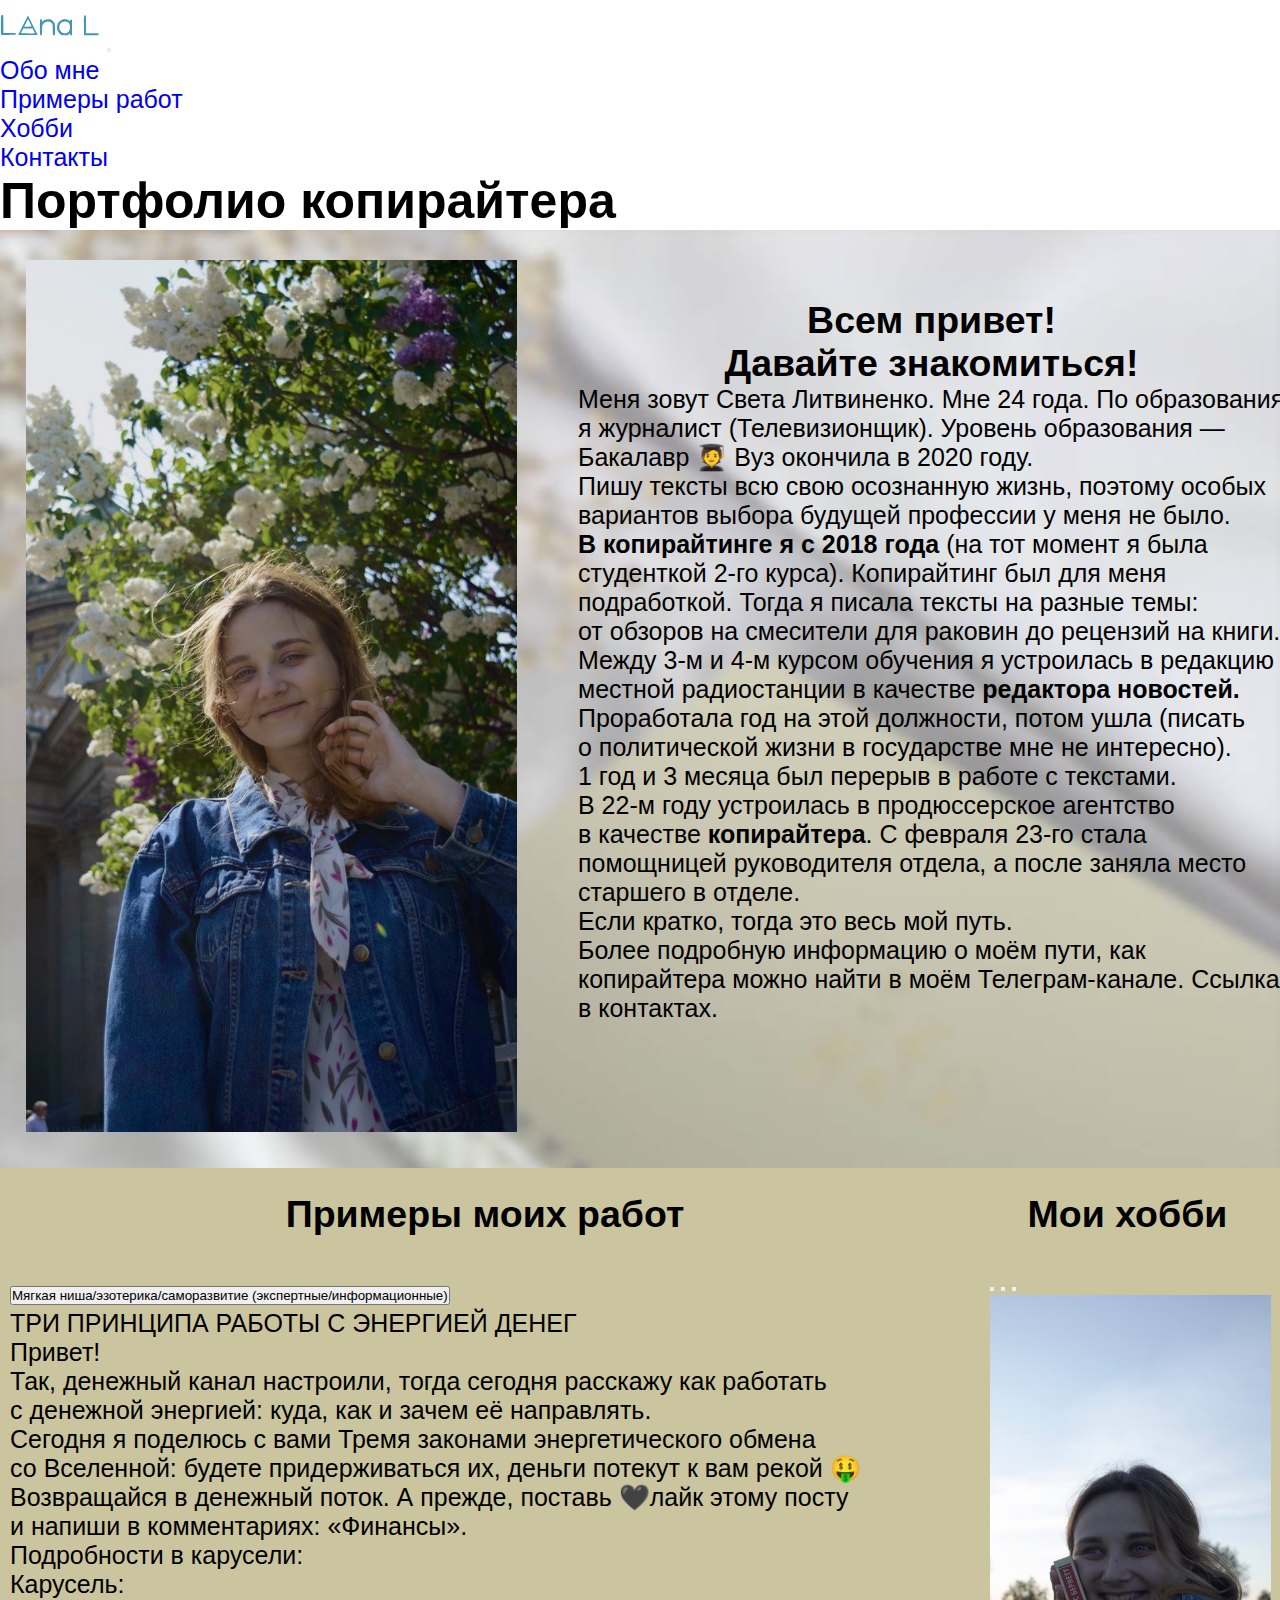
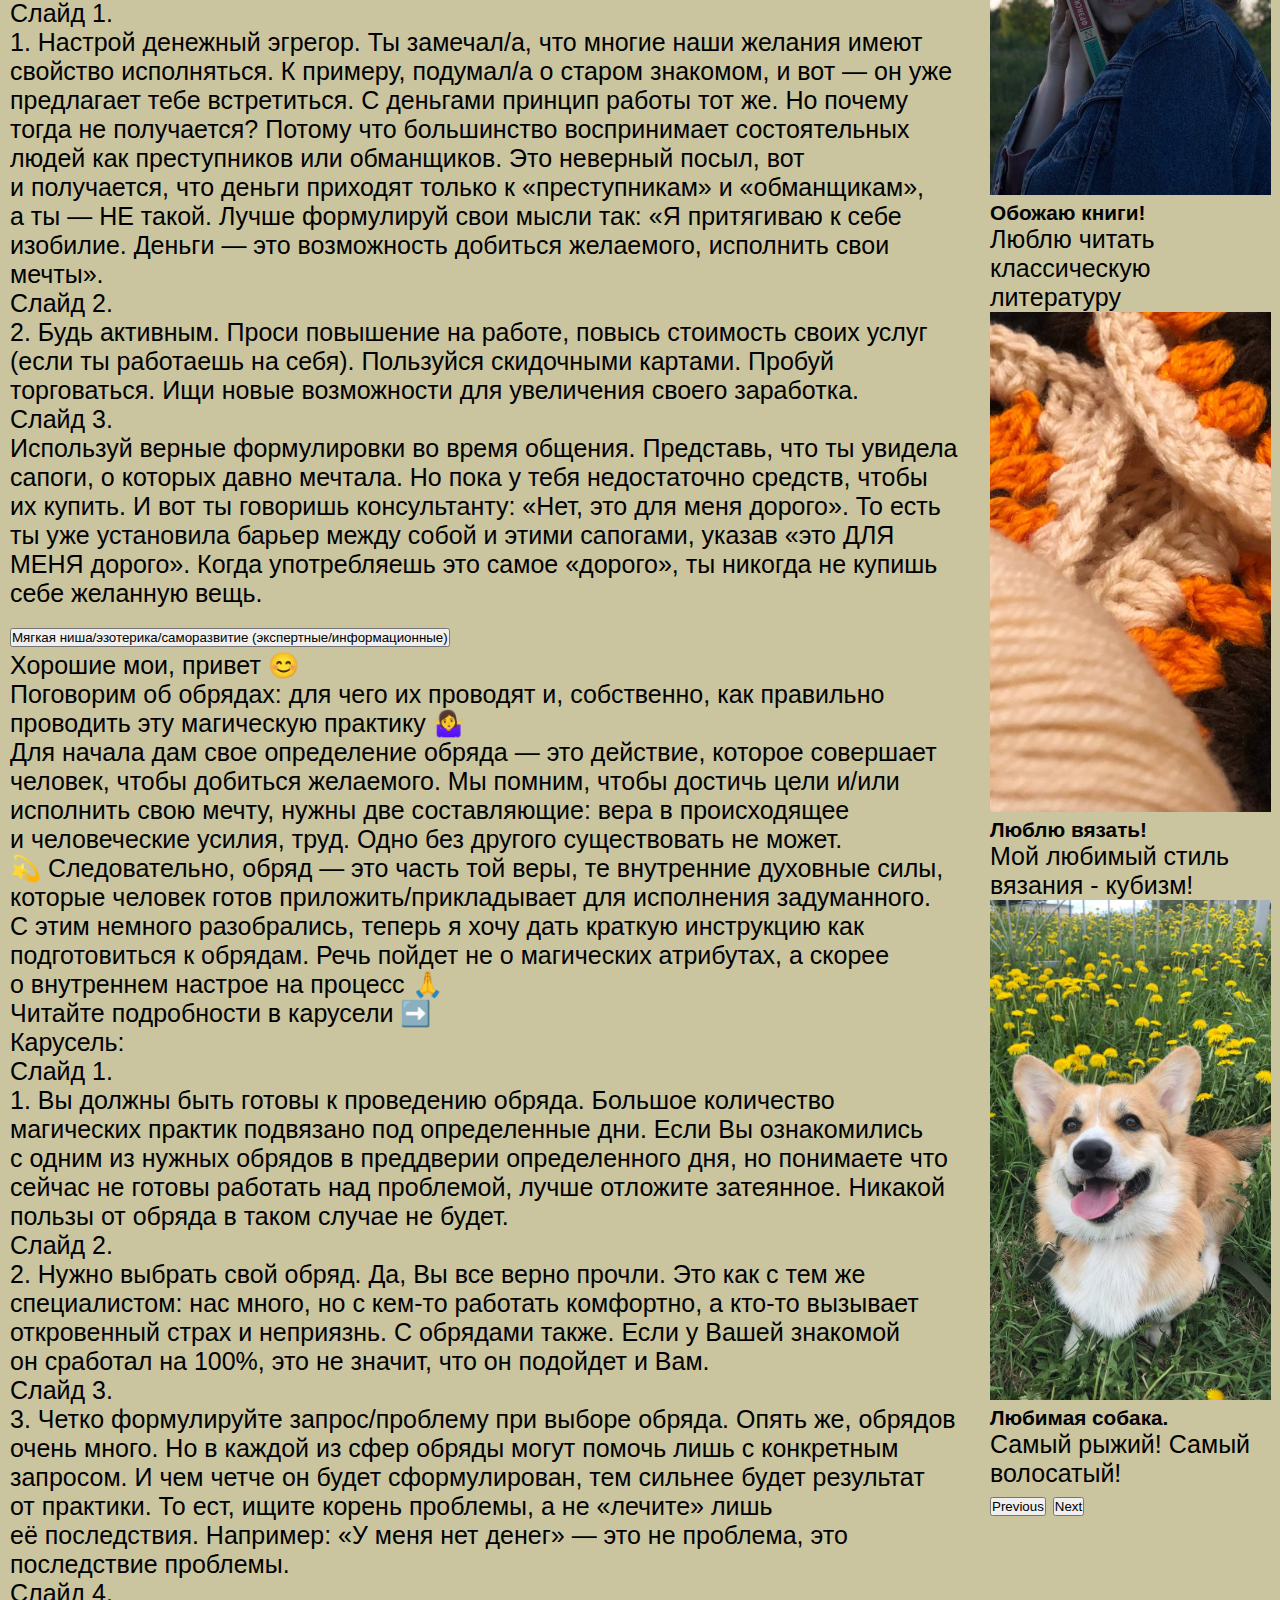
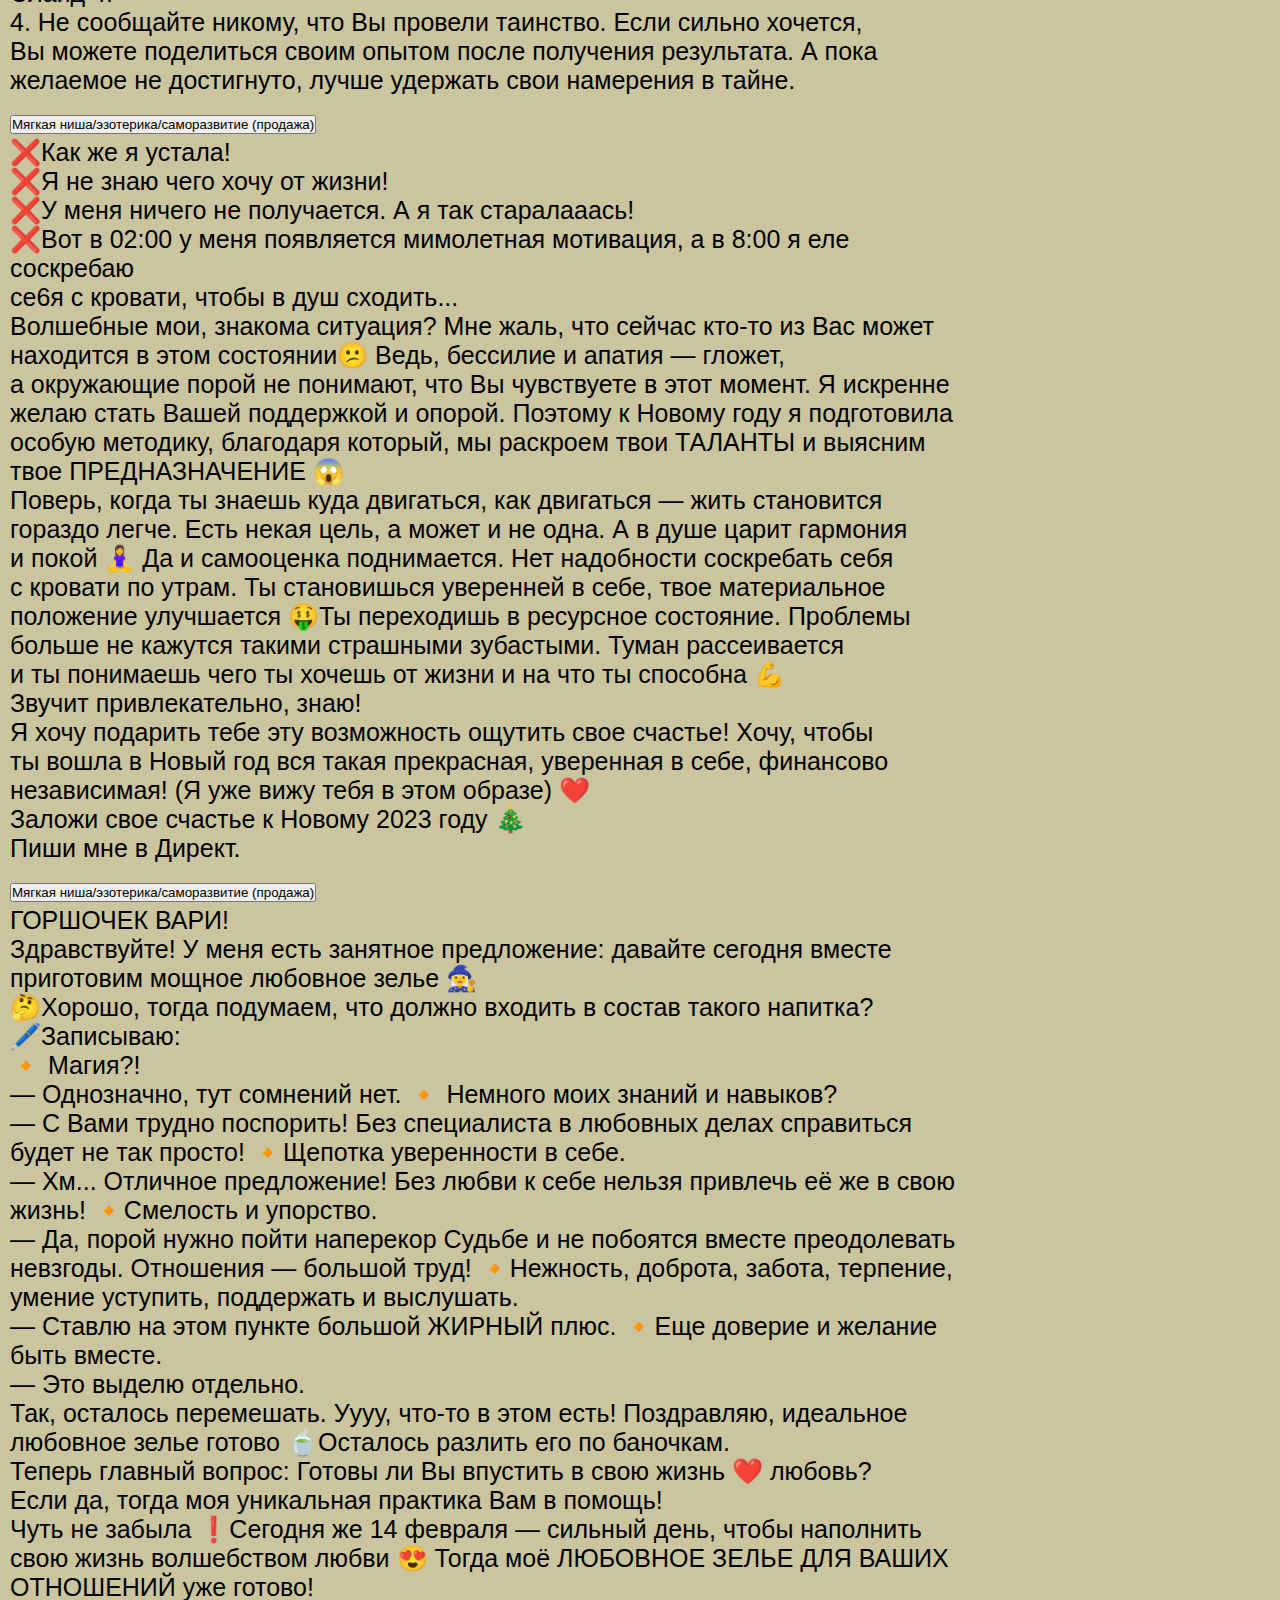
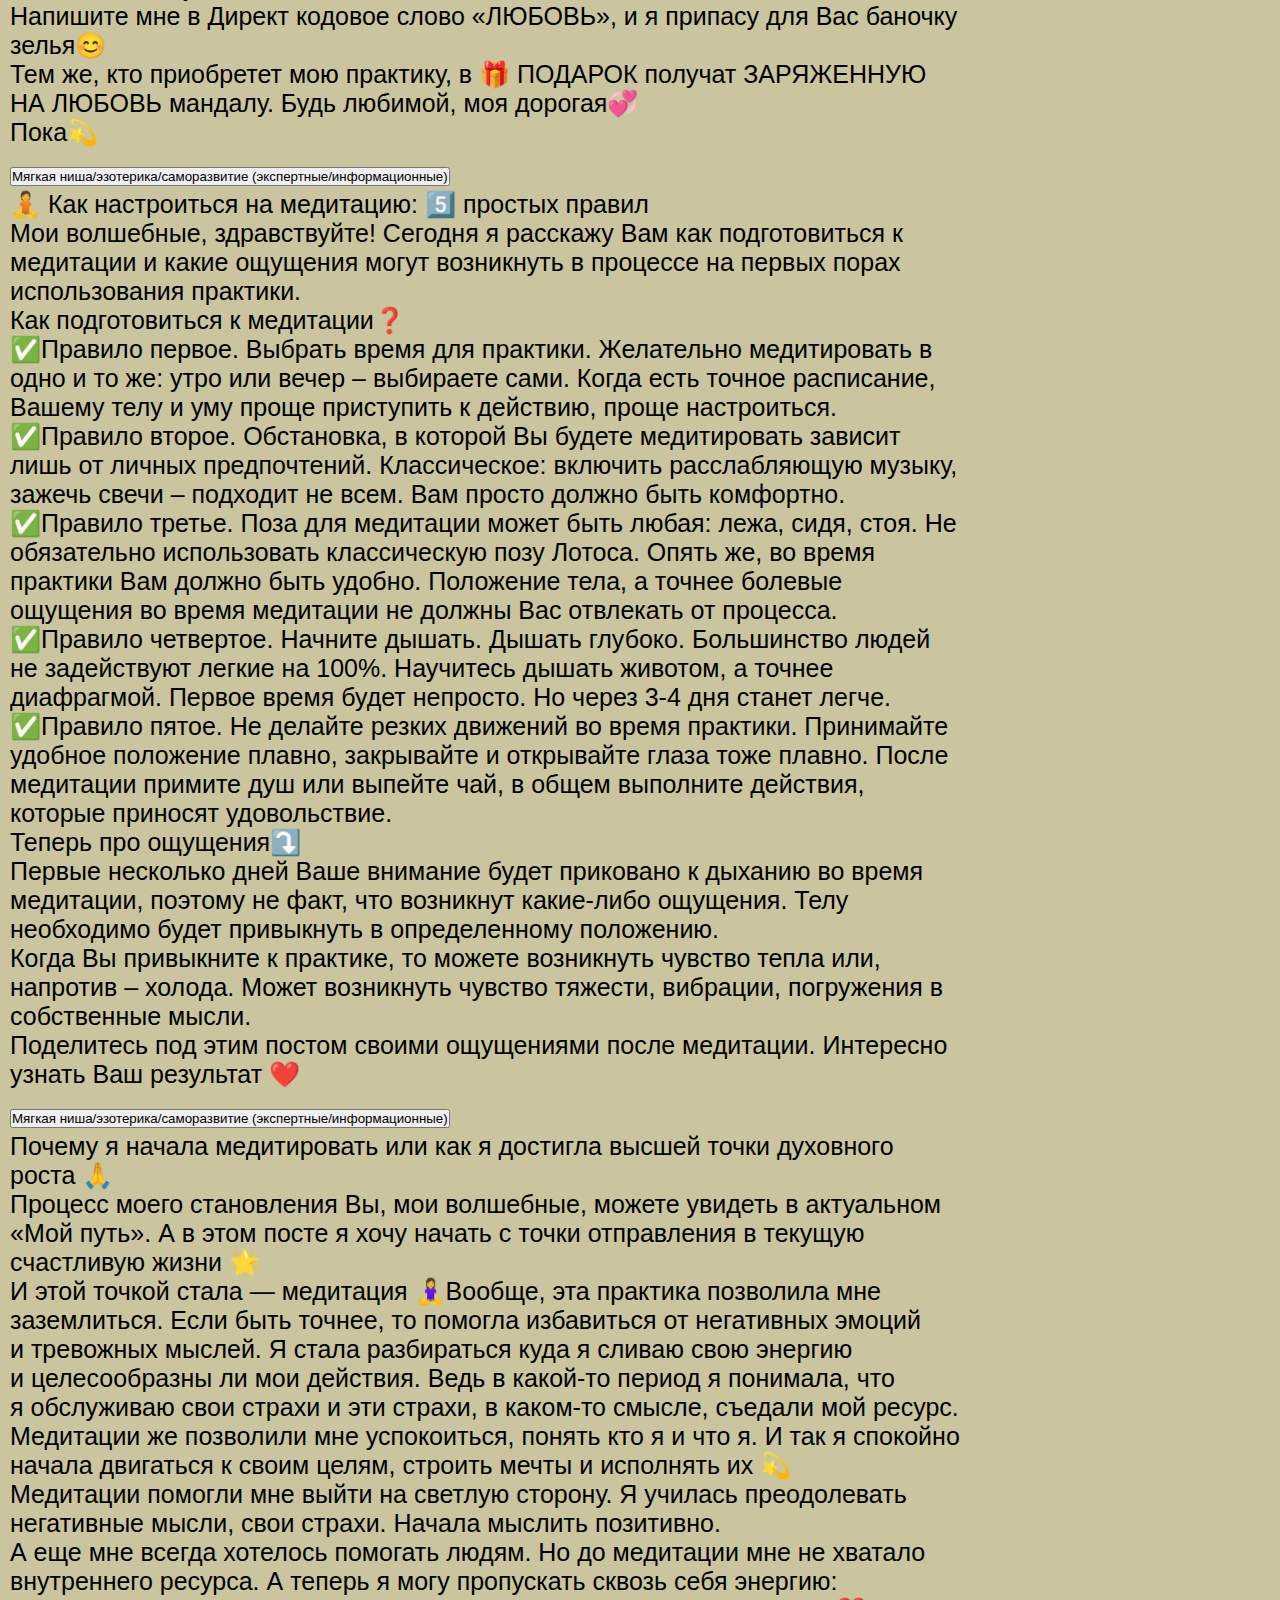
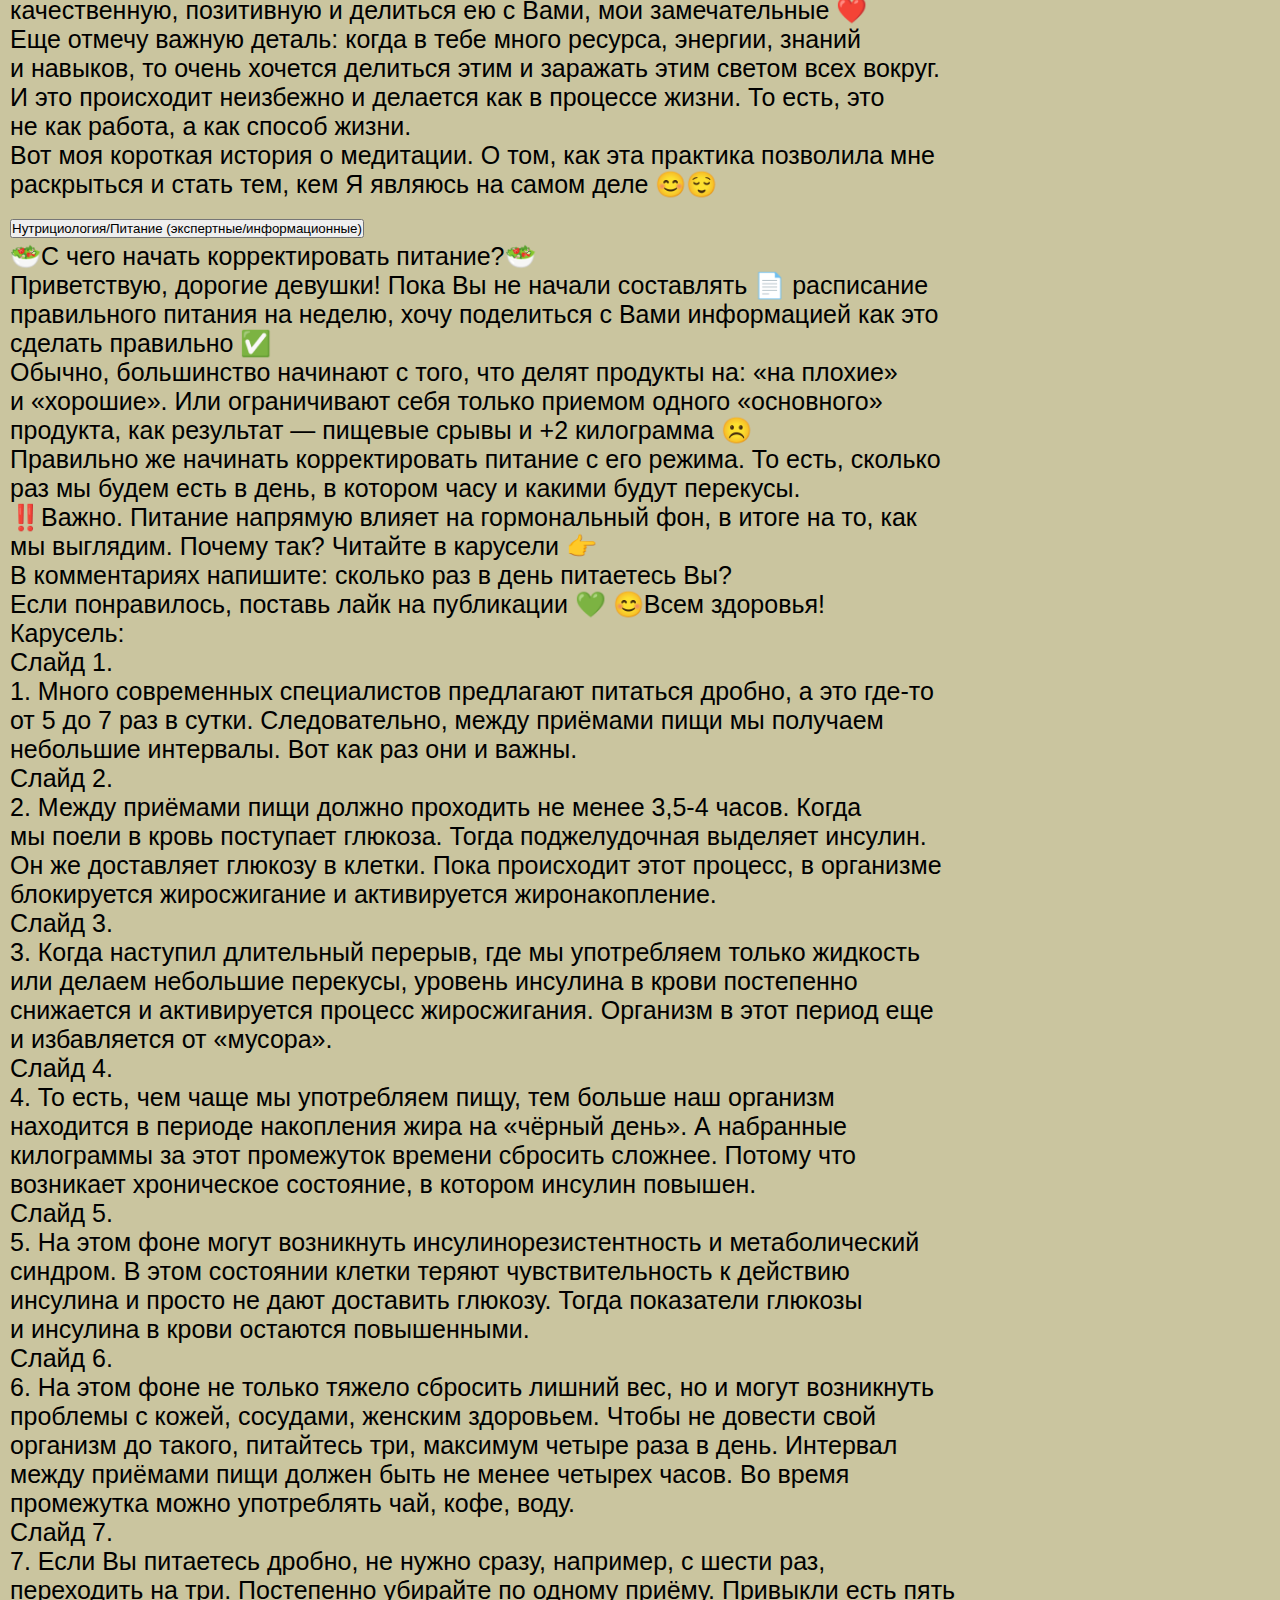
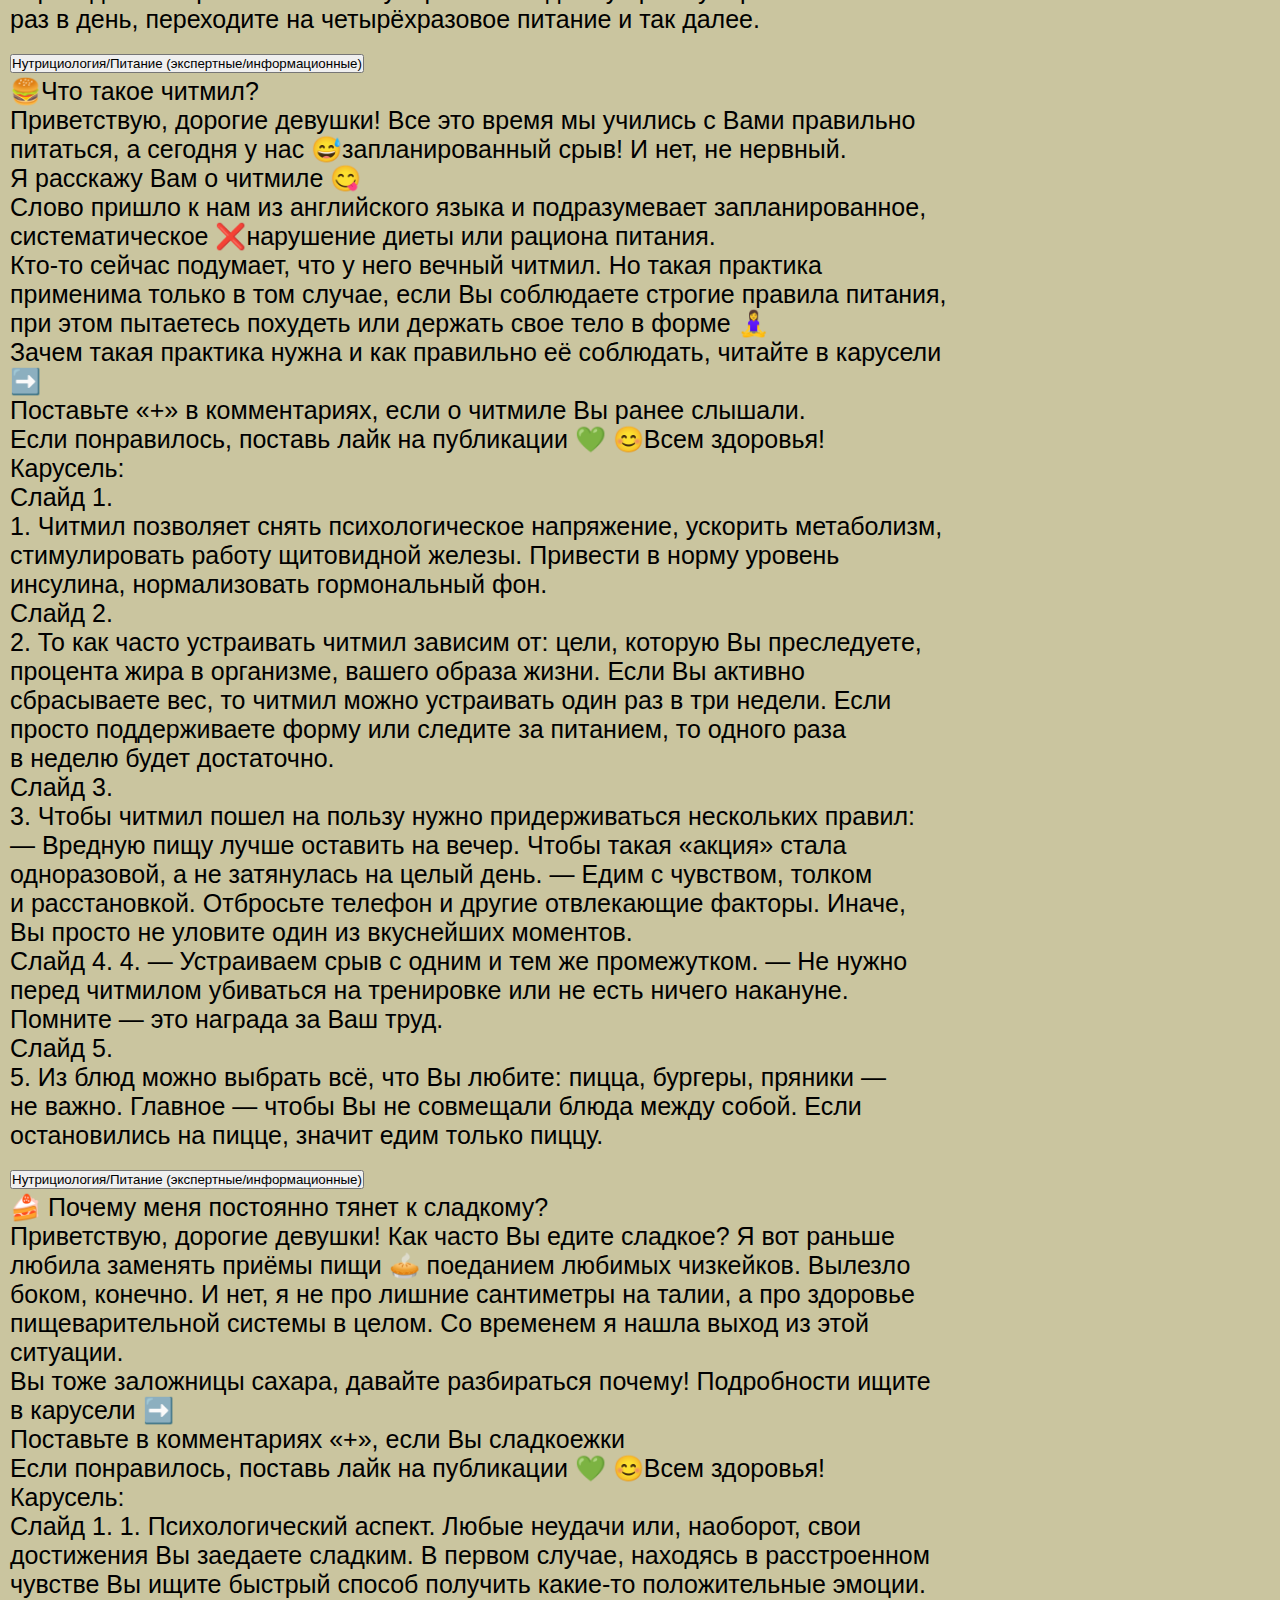
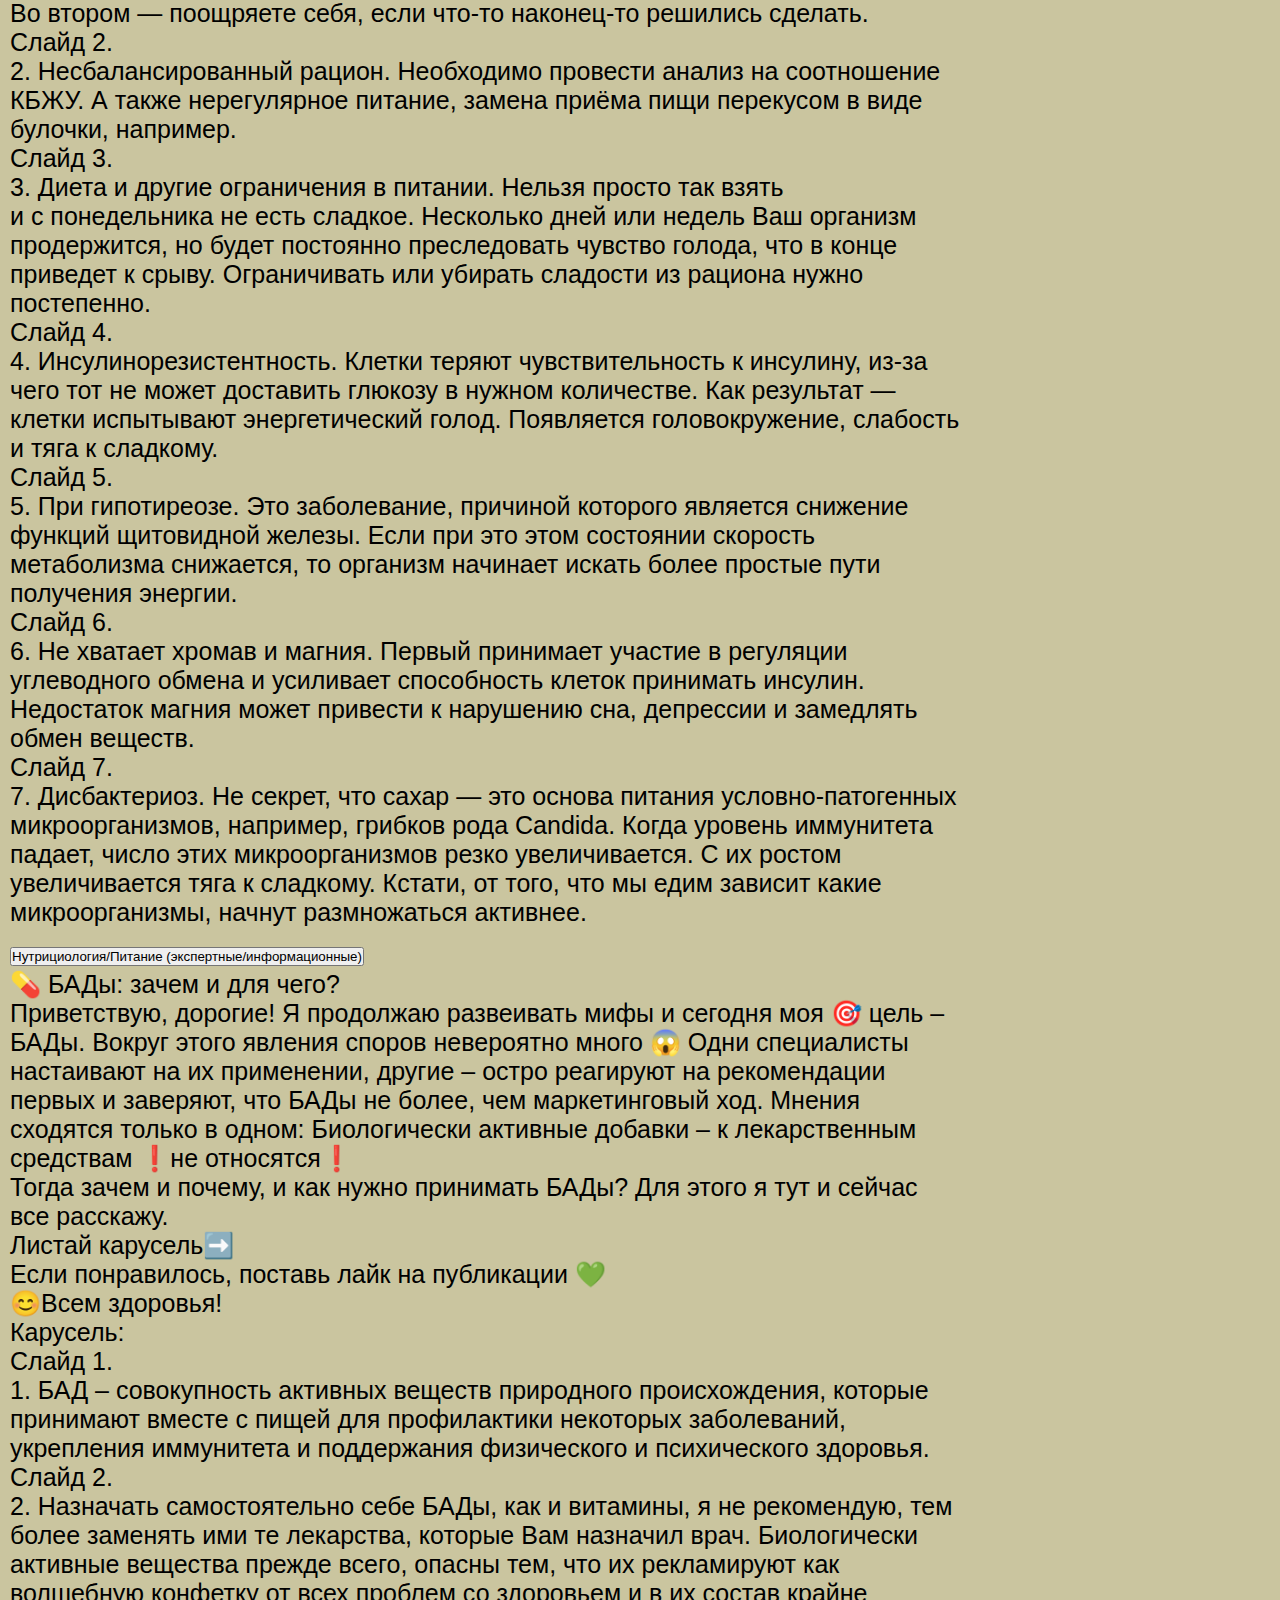
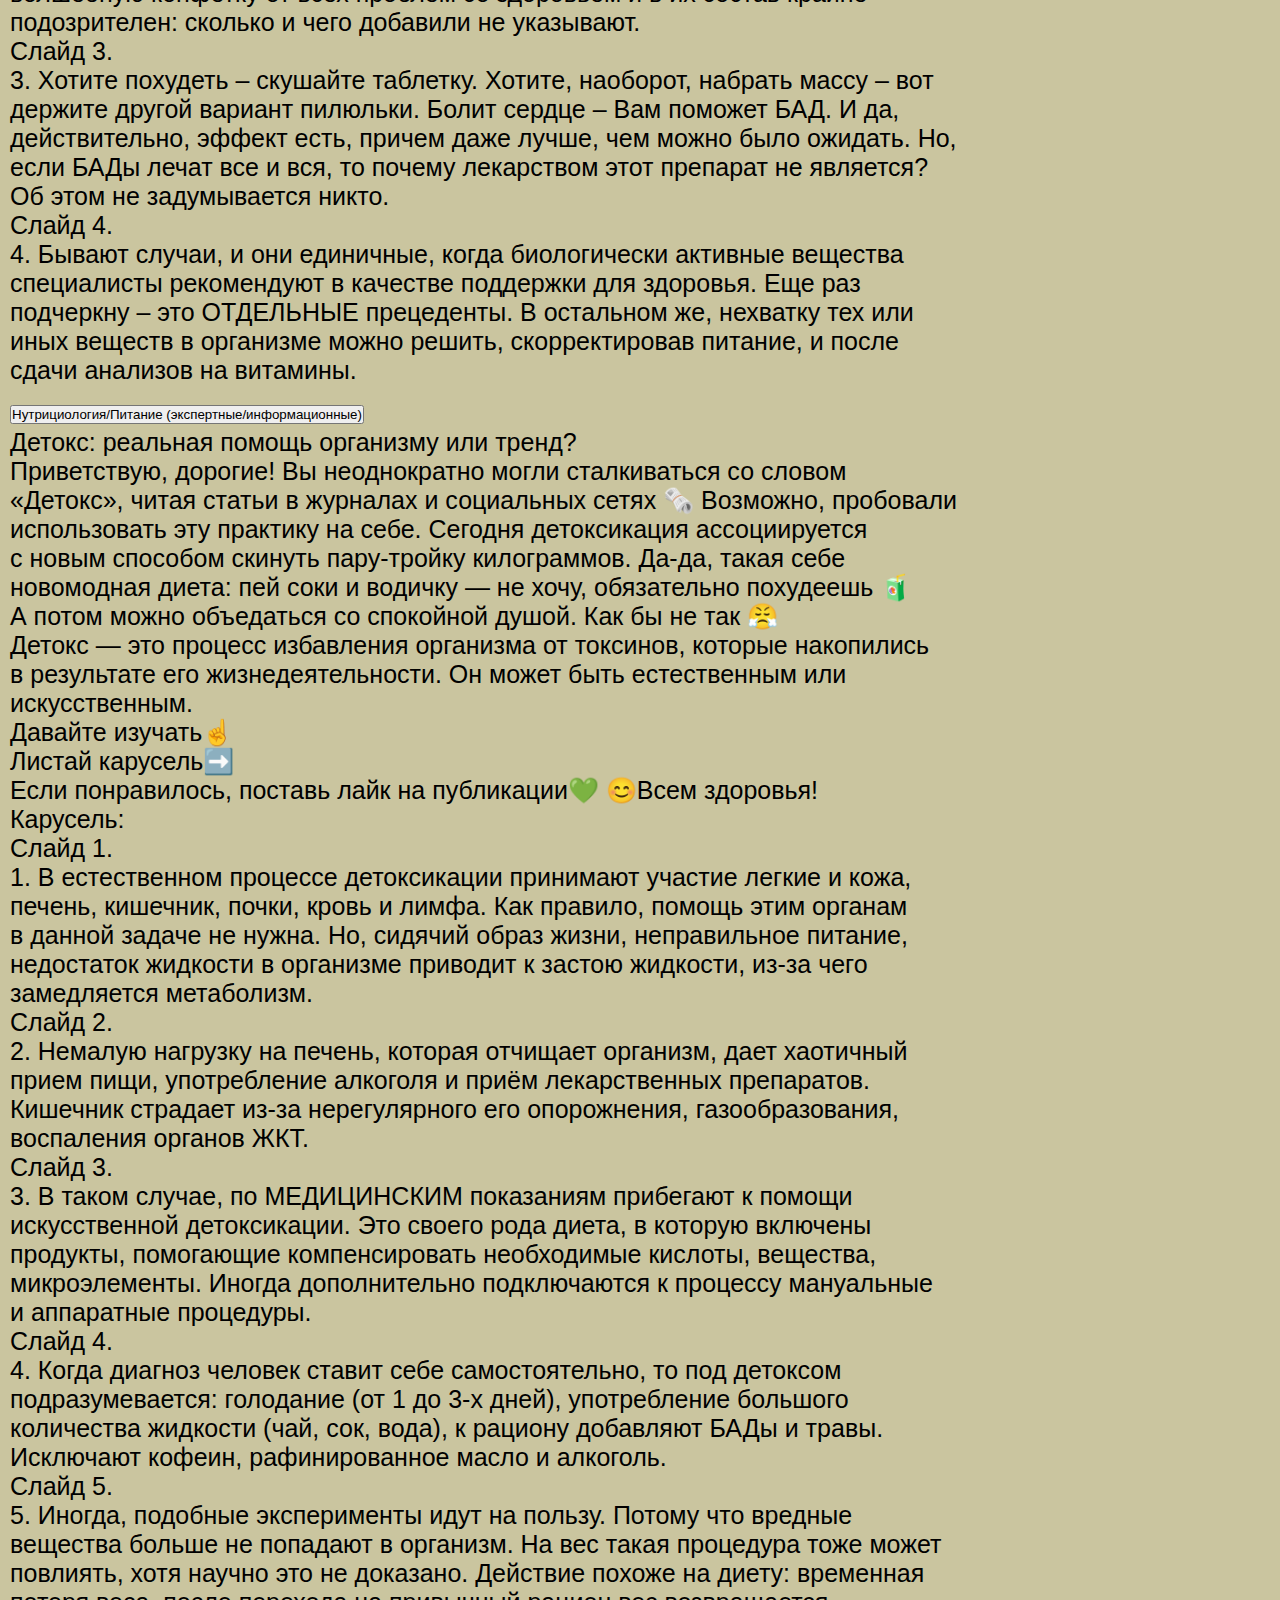
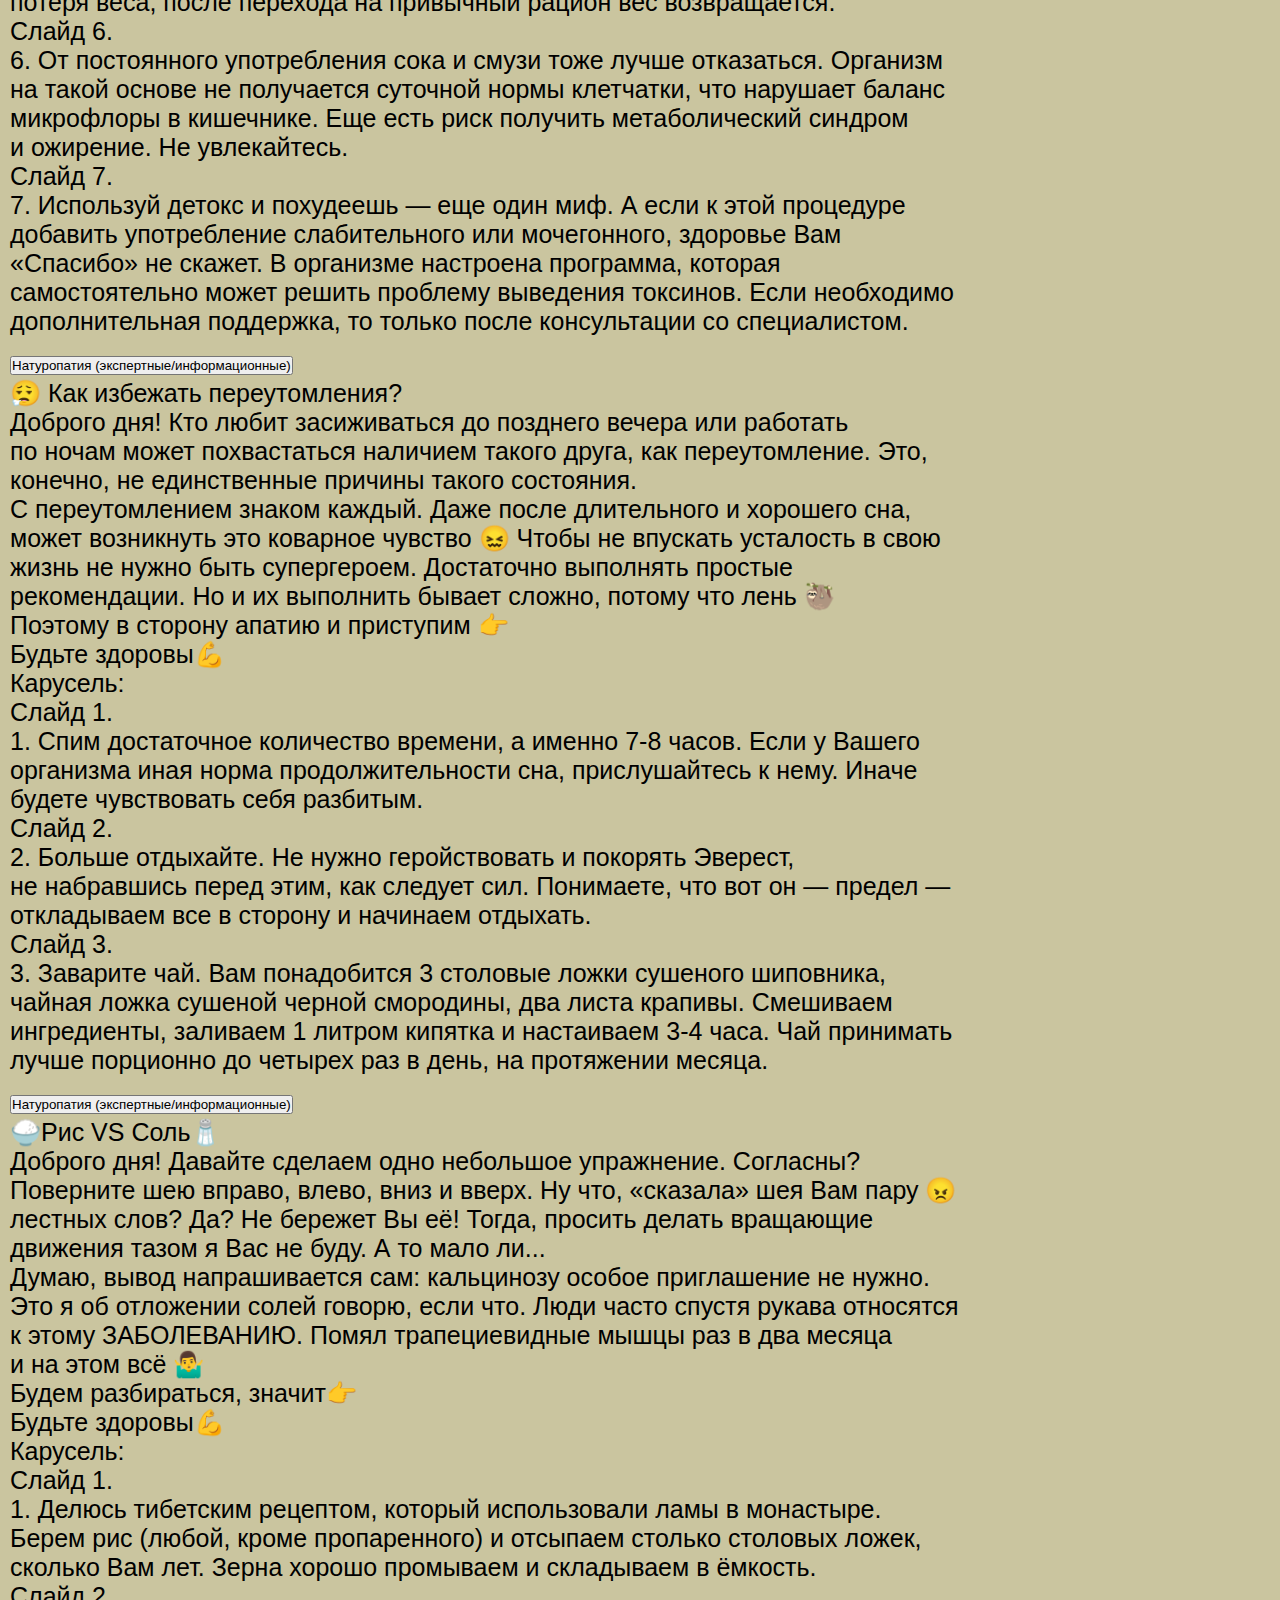
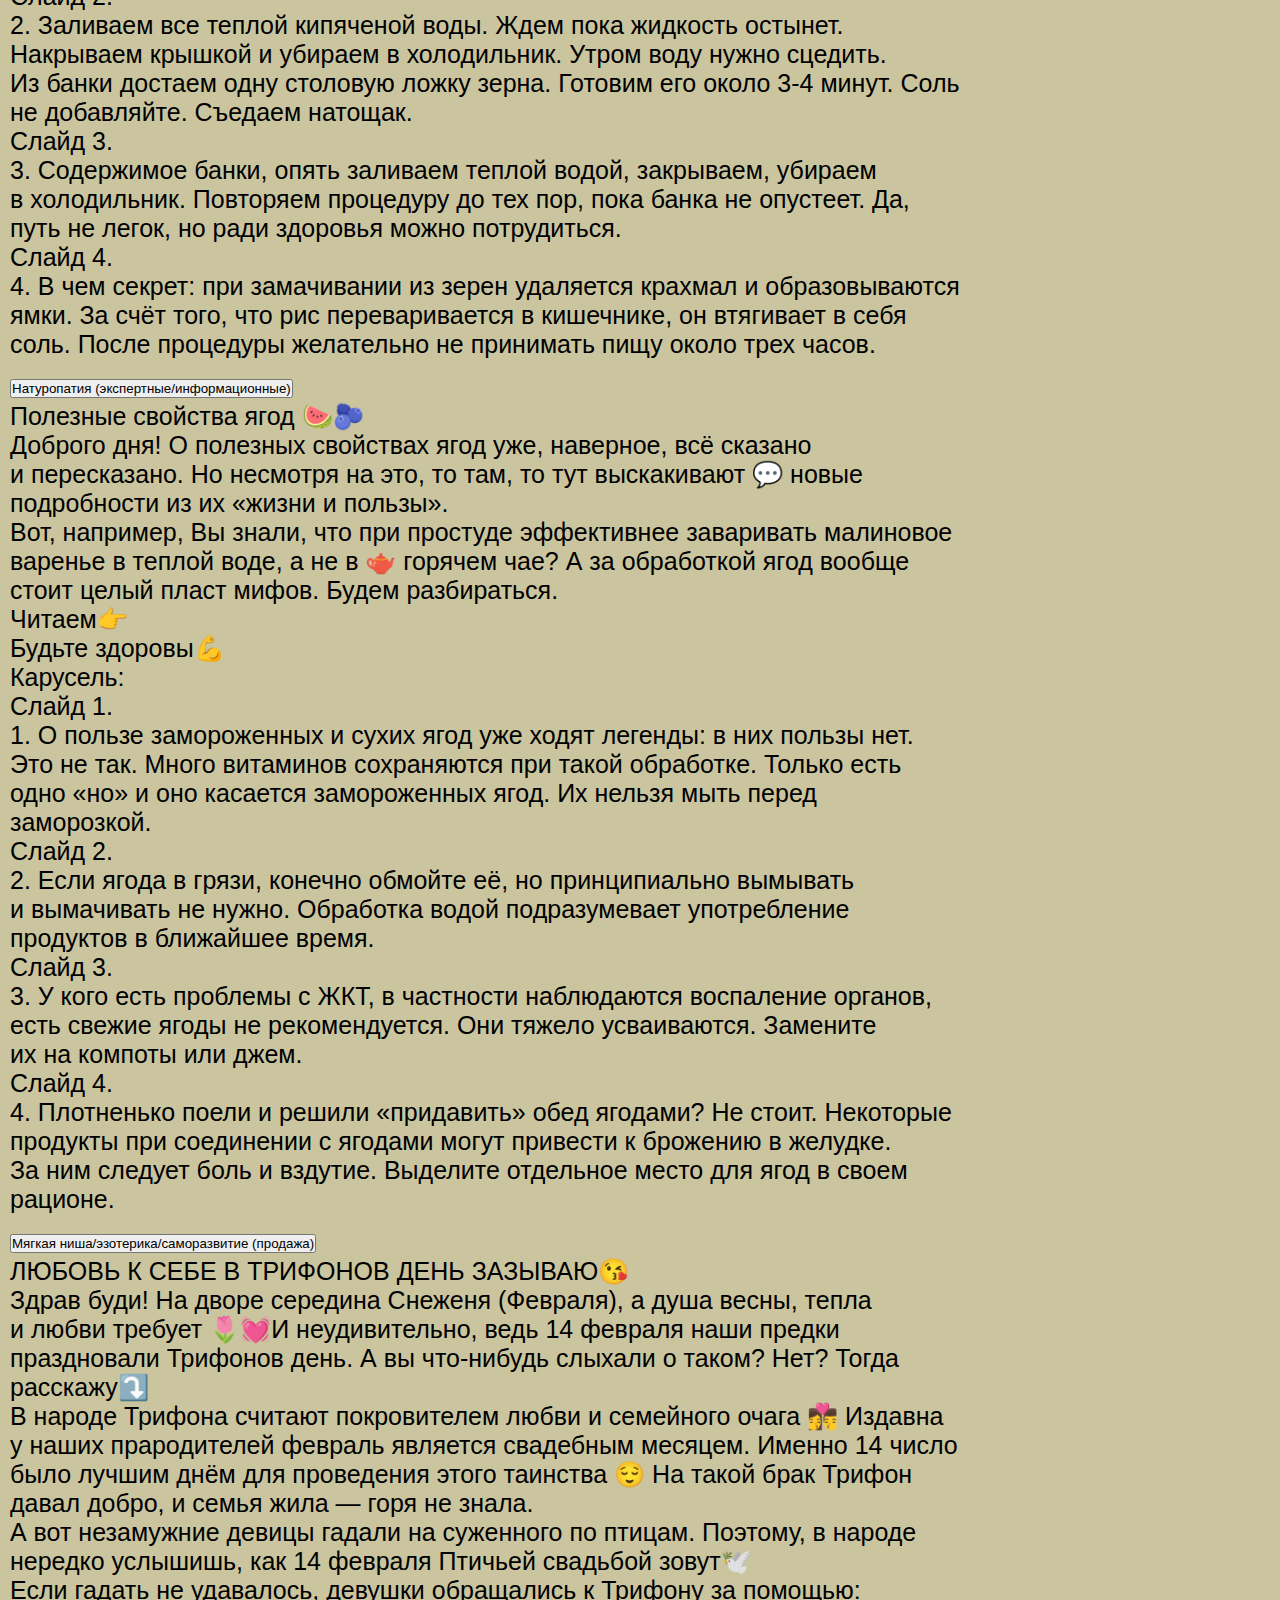
==== commit f8d00a5a: "seo_v1" ====
--- a/index.html
+++ b/index.html
@@ -5,7 +5,17 @@
   <meta charset="UTF-8">
   <meta http-equiv="X-UA-Compatible" content="IE=edge">
   <meta name="viewport" content="width=device-width, initial-scale=1.0">
-  <title>Копирайтер</title>
+  <meta name="yandex-verification" content="deb6dc942dcce68b" />
+  <meta name="google-site-verification" content="nPqzRZWLjF9ODKb84R81AgFXX6b1F-tUf6JWSpdXJmQ" />
+  <meta name="description"
+    content="Портфолио копирайтера с высшим журналистским образованием СПБ. Написание информационных и продажных текстов В Санкт-Петербурге.">
+  <meta property="og:title" content="Светлана Сергеевна" />
+  <meta property="og:description" content="Копирайтер с высшим образованием" />
+  <meta property="og:image" content="https://dvlitvinenko.github.io/Portfolio_Lana_L/img/my_photo.jpg" />
+  <meta property="og:image:type" content="image/jpeg" />
+  <meta property="og:image:width" content="170" />
+  <meta property="og:image:height" content="300" />
+  <title>Copywriter</title>
   <link href="https://cdn.jsdelivr.net/npm/bootstrap@5.3.0/dist/css/bootstrap.min.css" rel="stylesheet"
     integrity="sha384-9ndCyUaIbzAi2FUVXJi0CjmCapSmO7SnpJef0486qhLnuZ2cdeRhO02iuK6FUUVM" crossorigin="anonymous">
   <link rel="stylesheet" href="css/style.css">
@@ -65,7 +75,7 @@
             </li>
           </ul>
           <span class="navbar-text">
-            Портфолио Светланы Сергеевны Литвиненко
+            <h1>Портфолио копирайтера</h1>
           </span>
         </div>
       </div>
@@ -75,11 +85,11 @@
     <div class="about__aside__wrap">
       <section class="about  center" id="aboutmi">
         <div class="photo__wrap">
-          <img src="img/my_photo.jpg" alt="my photo" class="my__photo" height="480">
+          <img src="img/my_photo.jpg" alt="копирайтер с высшим образованием в СПБ" class="my__photo" height="480">
         </div>
         <div class="about__txt__wrap">
-          <h1 class="about__title">Всем привет! <br>
-            Давайте знакомиться!</h1>
+          <h2 class="about__title">Всем привет! <br>
+            Давайте знакомиться!</h2>
           <p class="about__txt">Меня зовут Света Литвиненко. Мне 24&nbsp;года. По&nbsp;образования я&nbsp;журналист
             (Телевизионщик).
             Уровень образования&nbsp;&mdash; Бакалавр 🧑‍🎓 Вуз окончила в&nbsp;2020&nbsp;году.
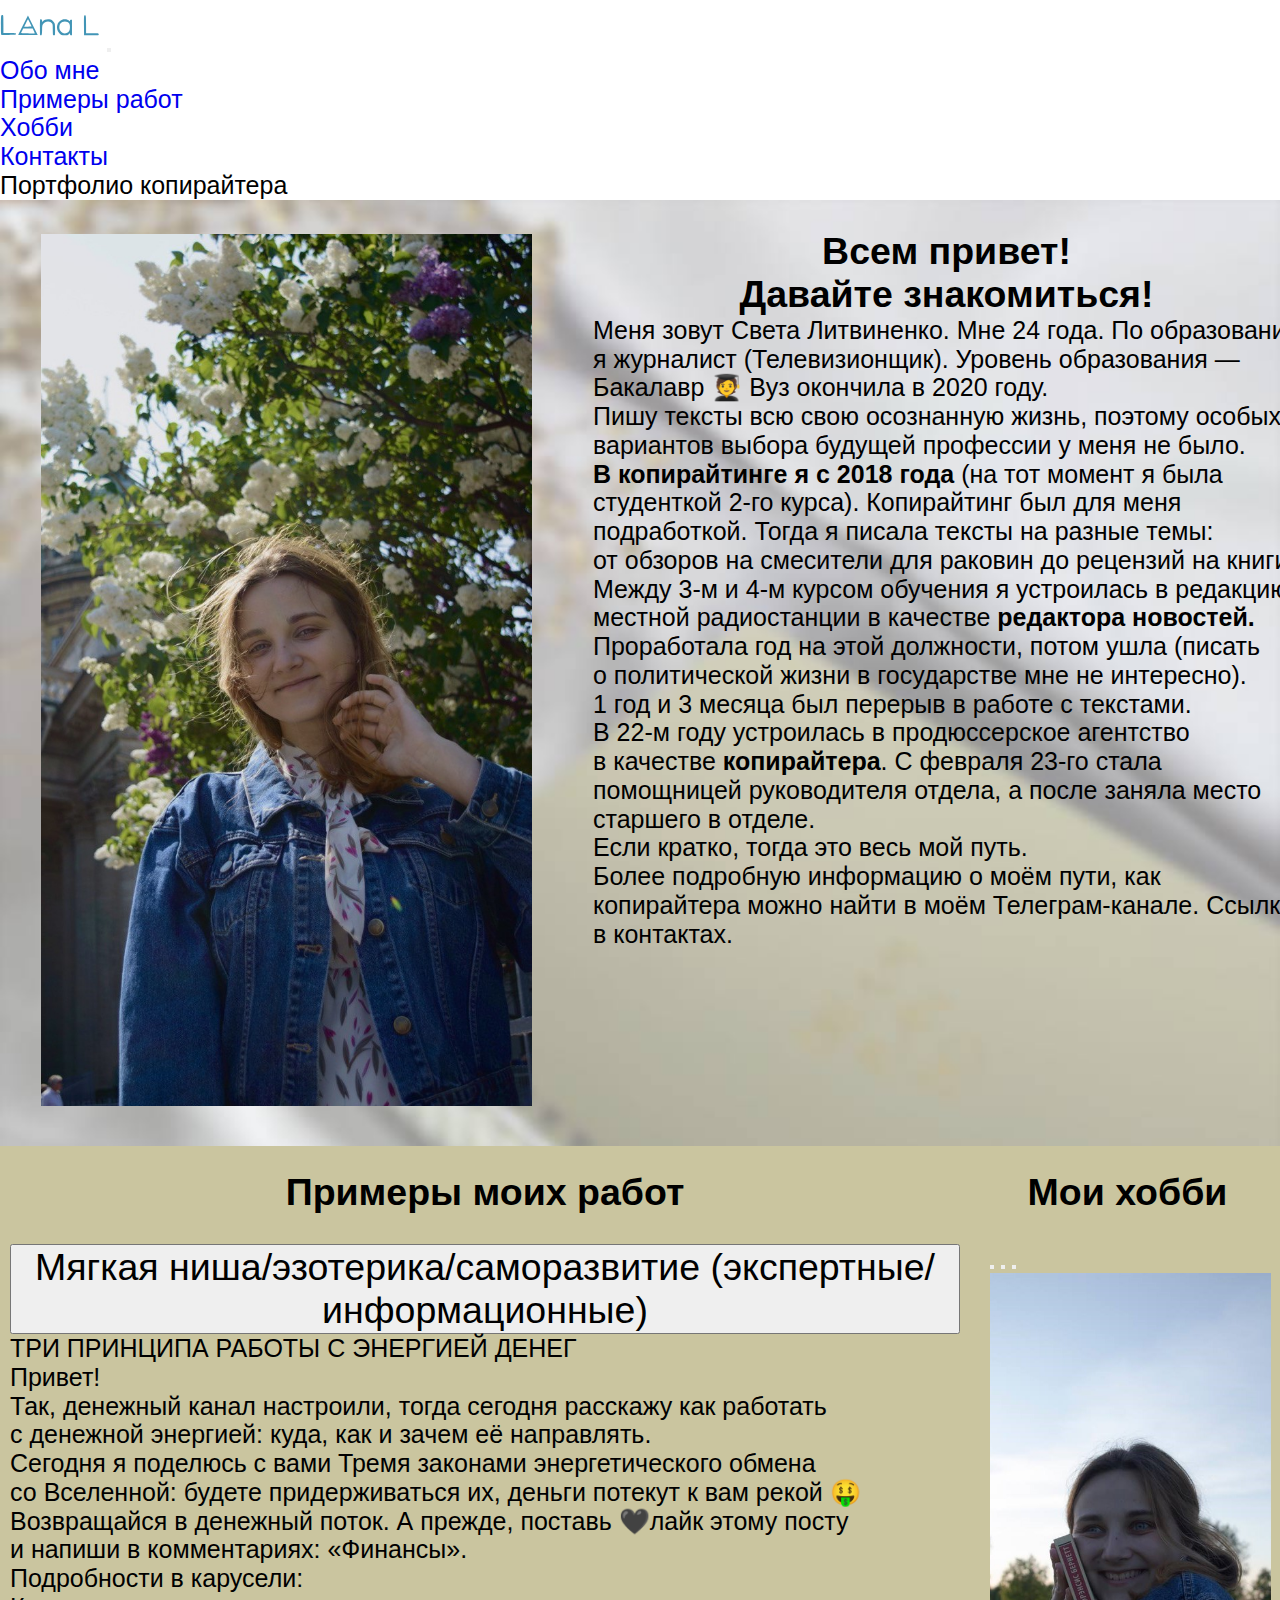
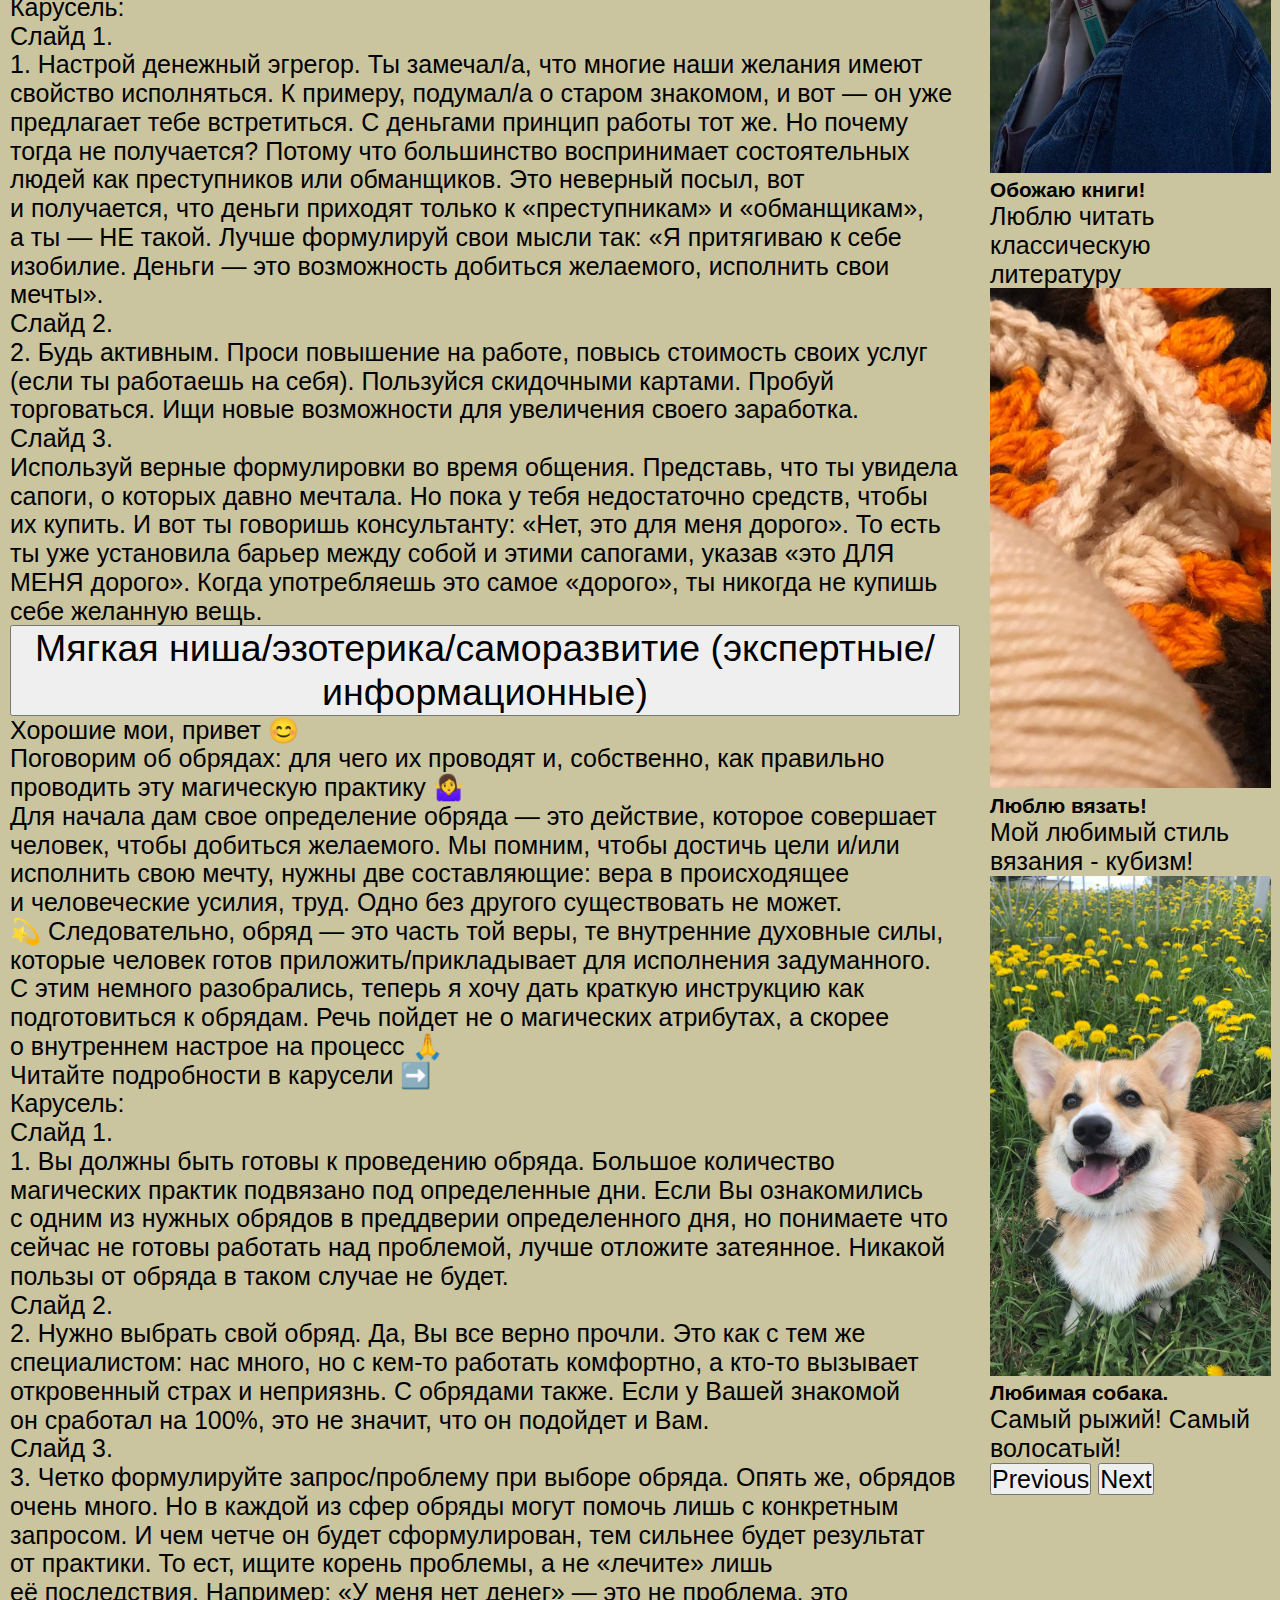
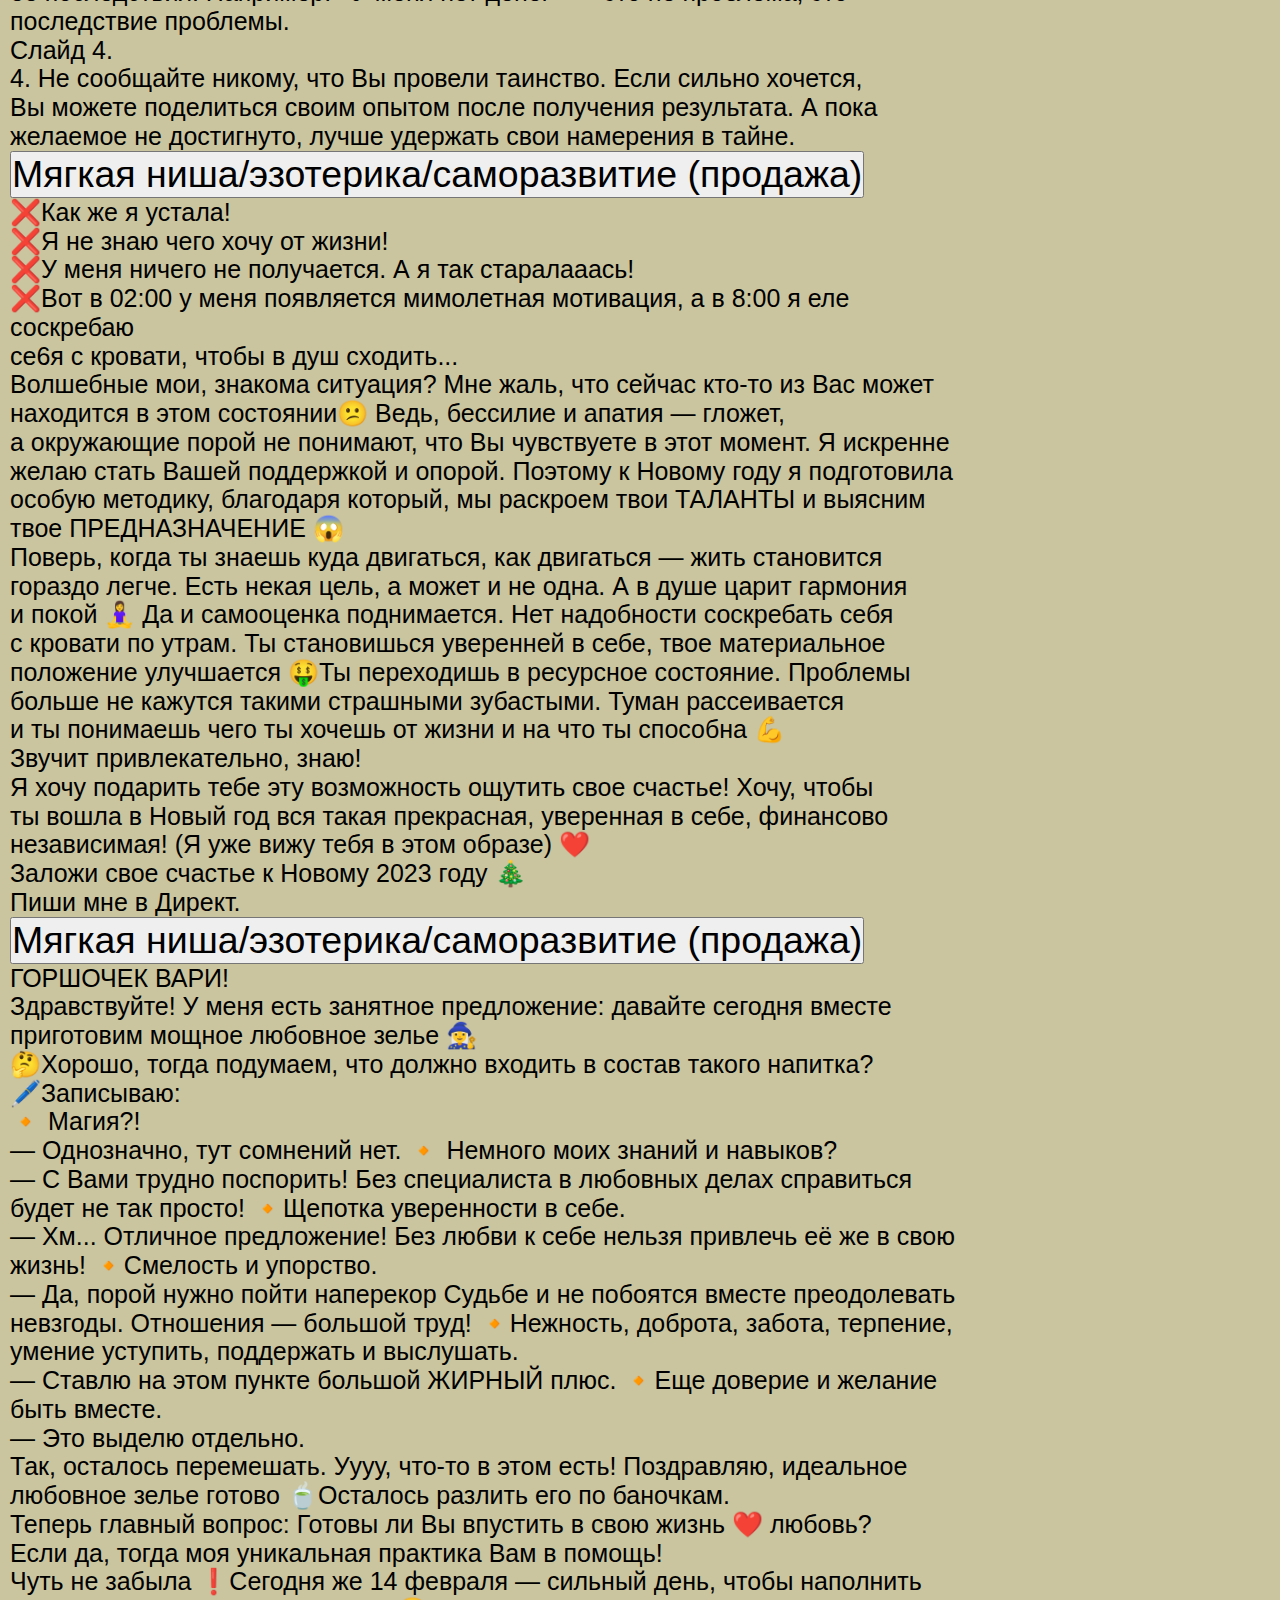
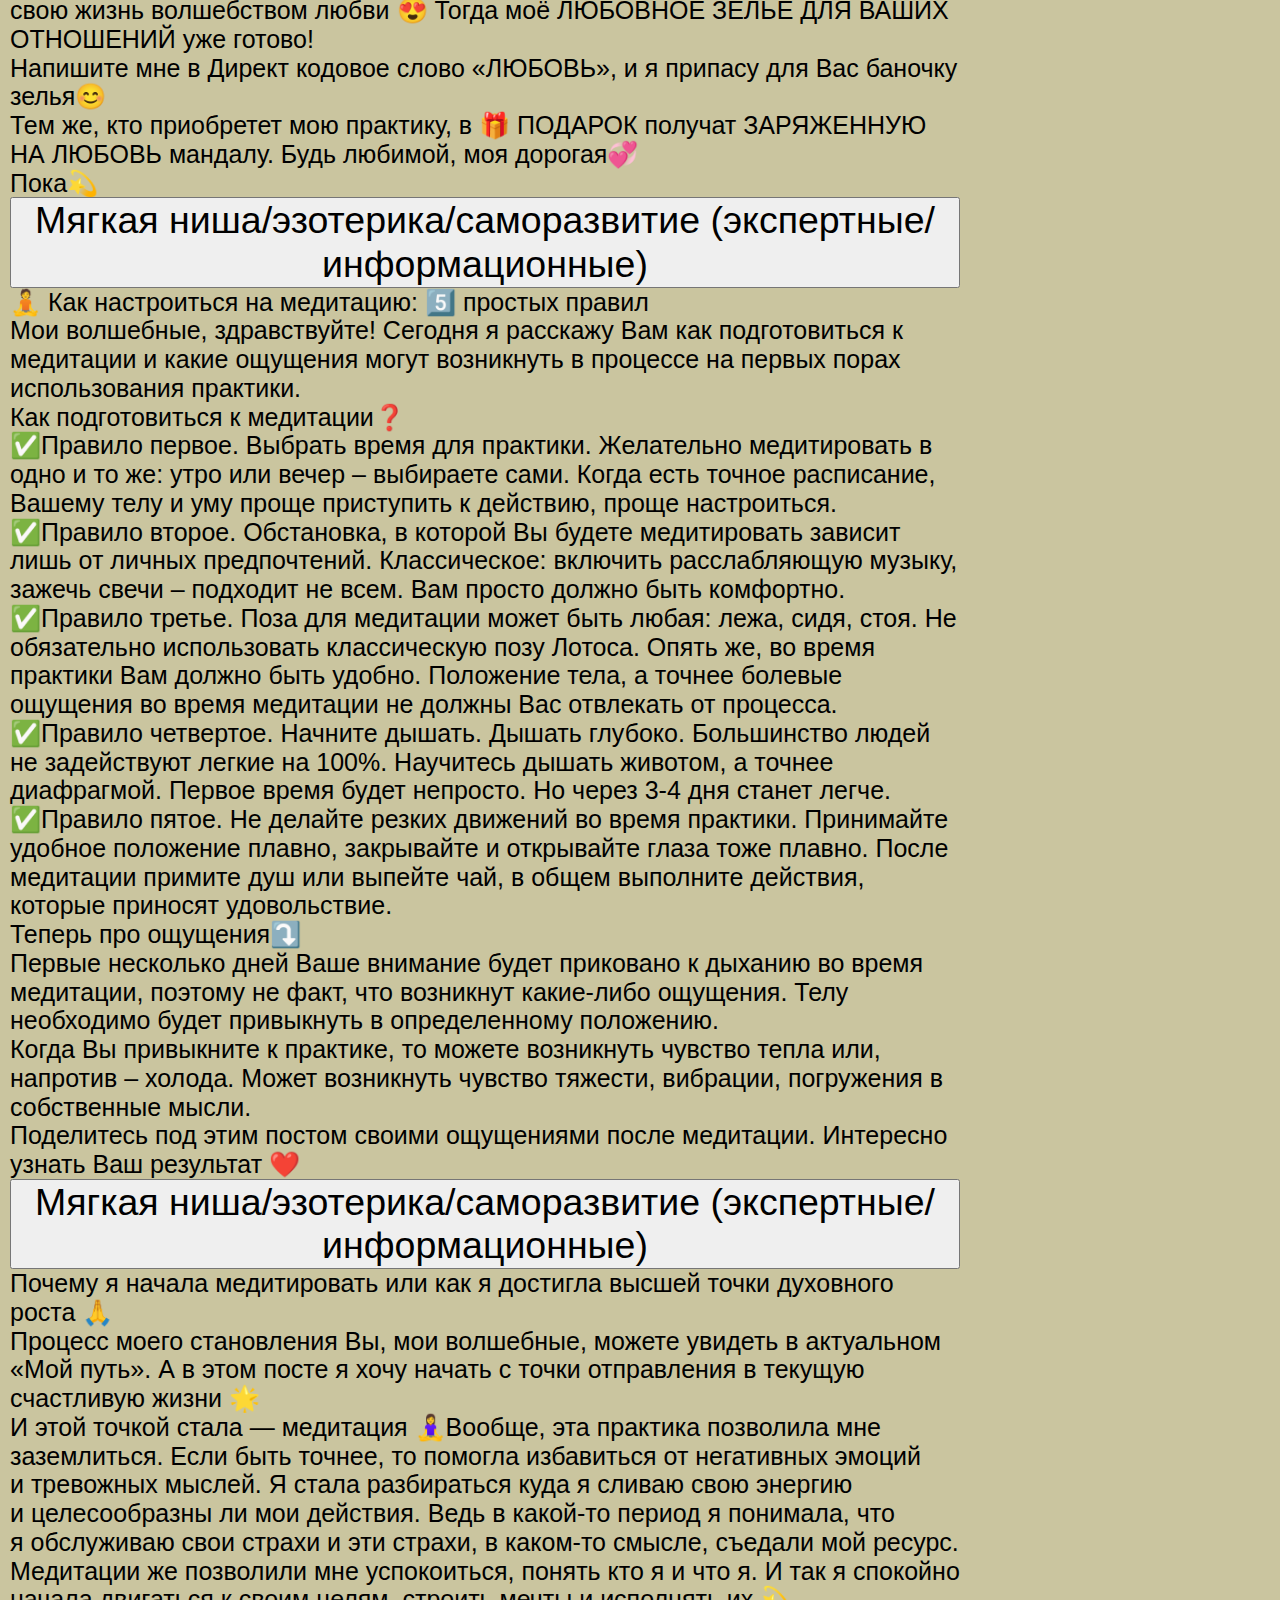
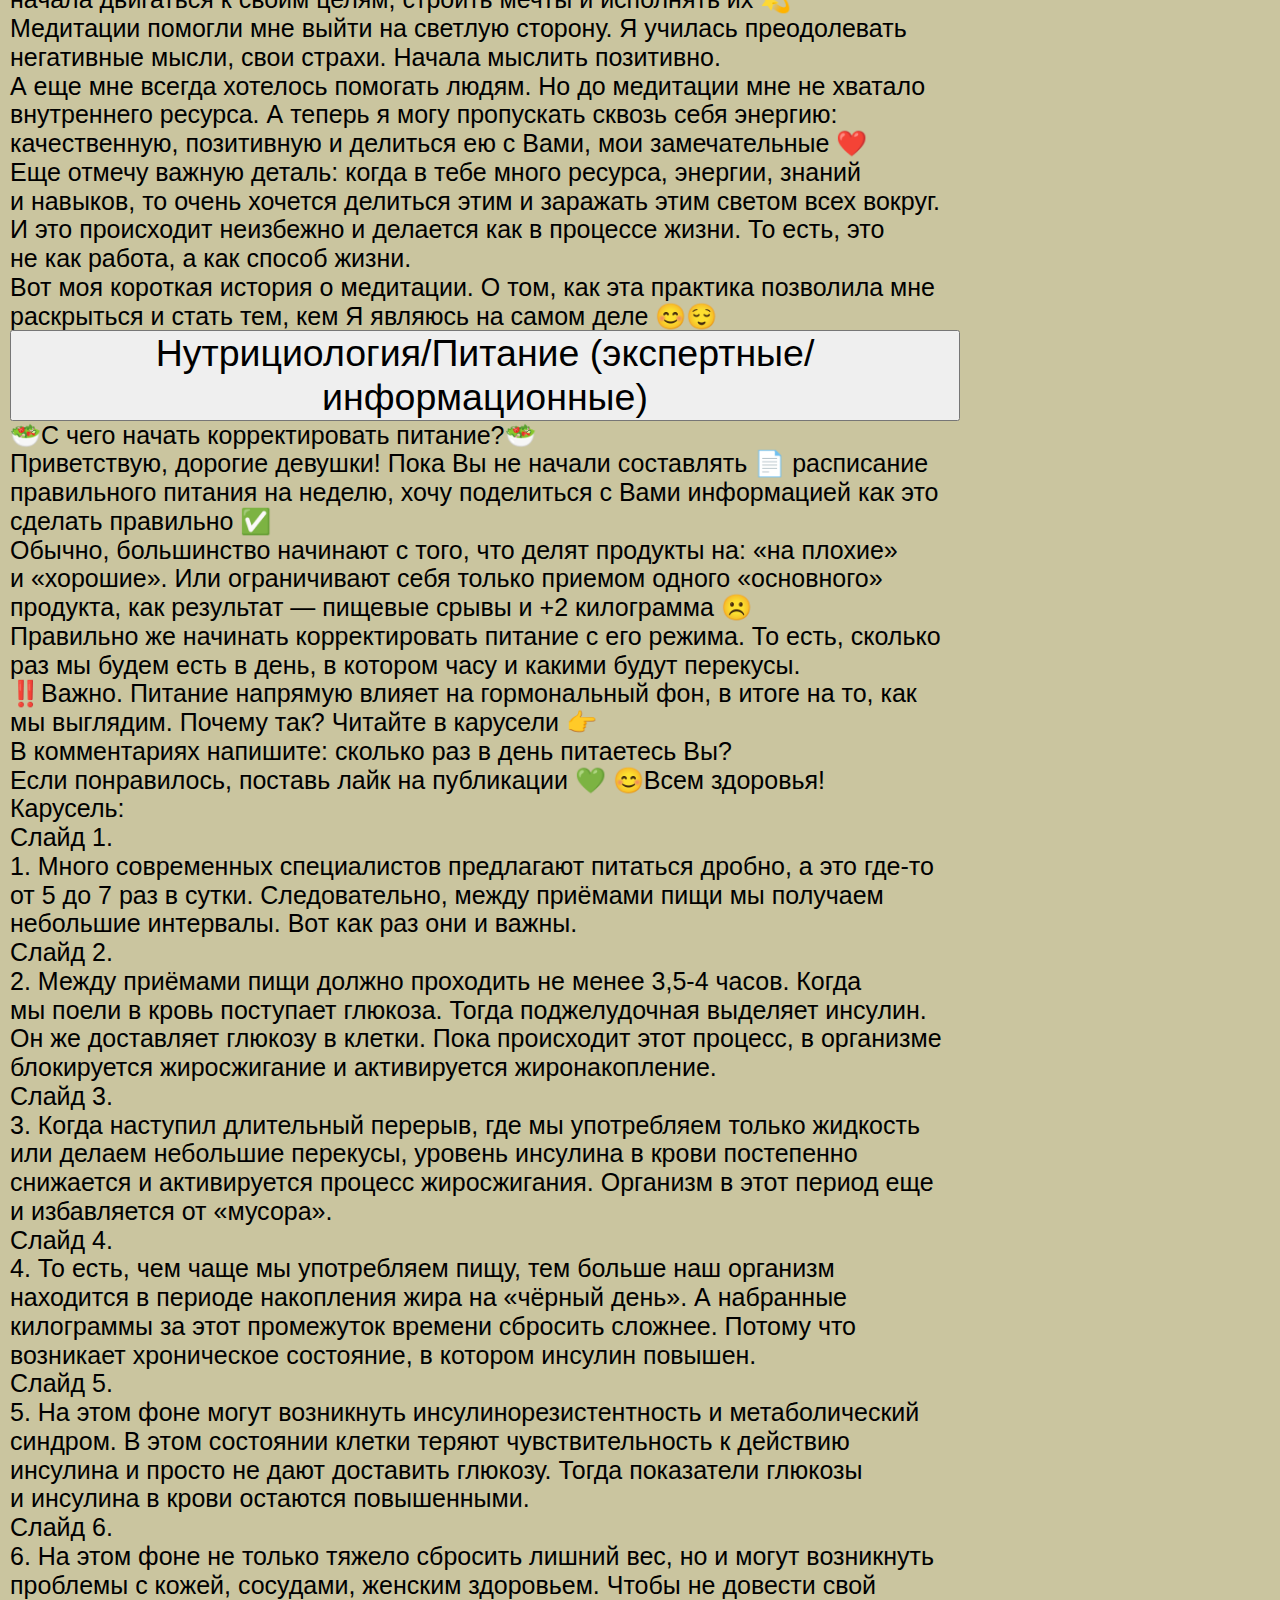
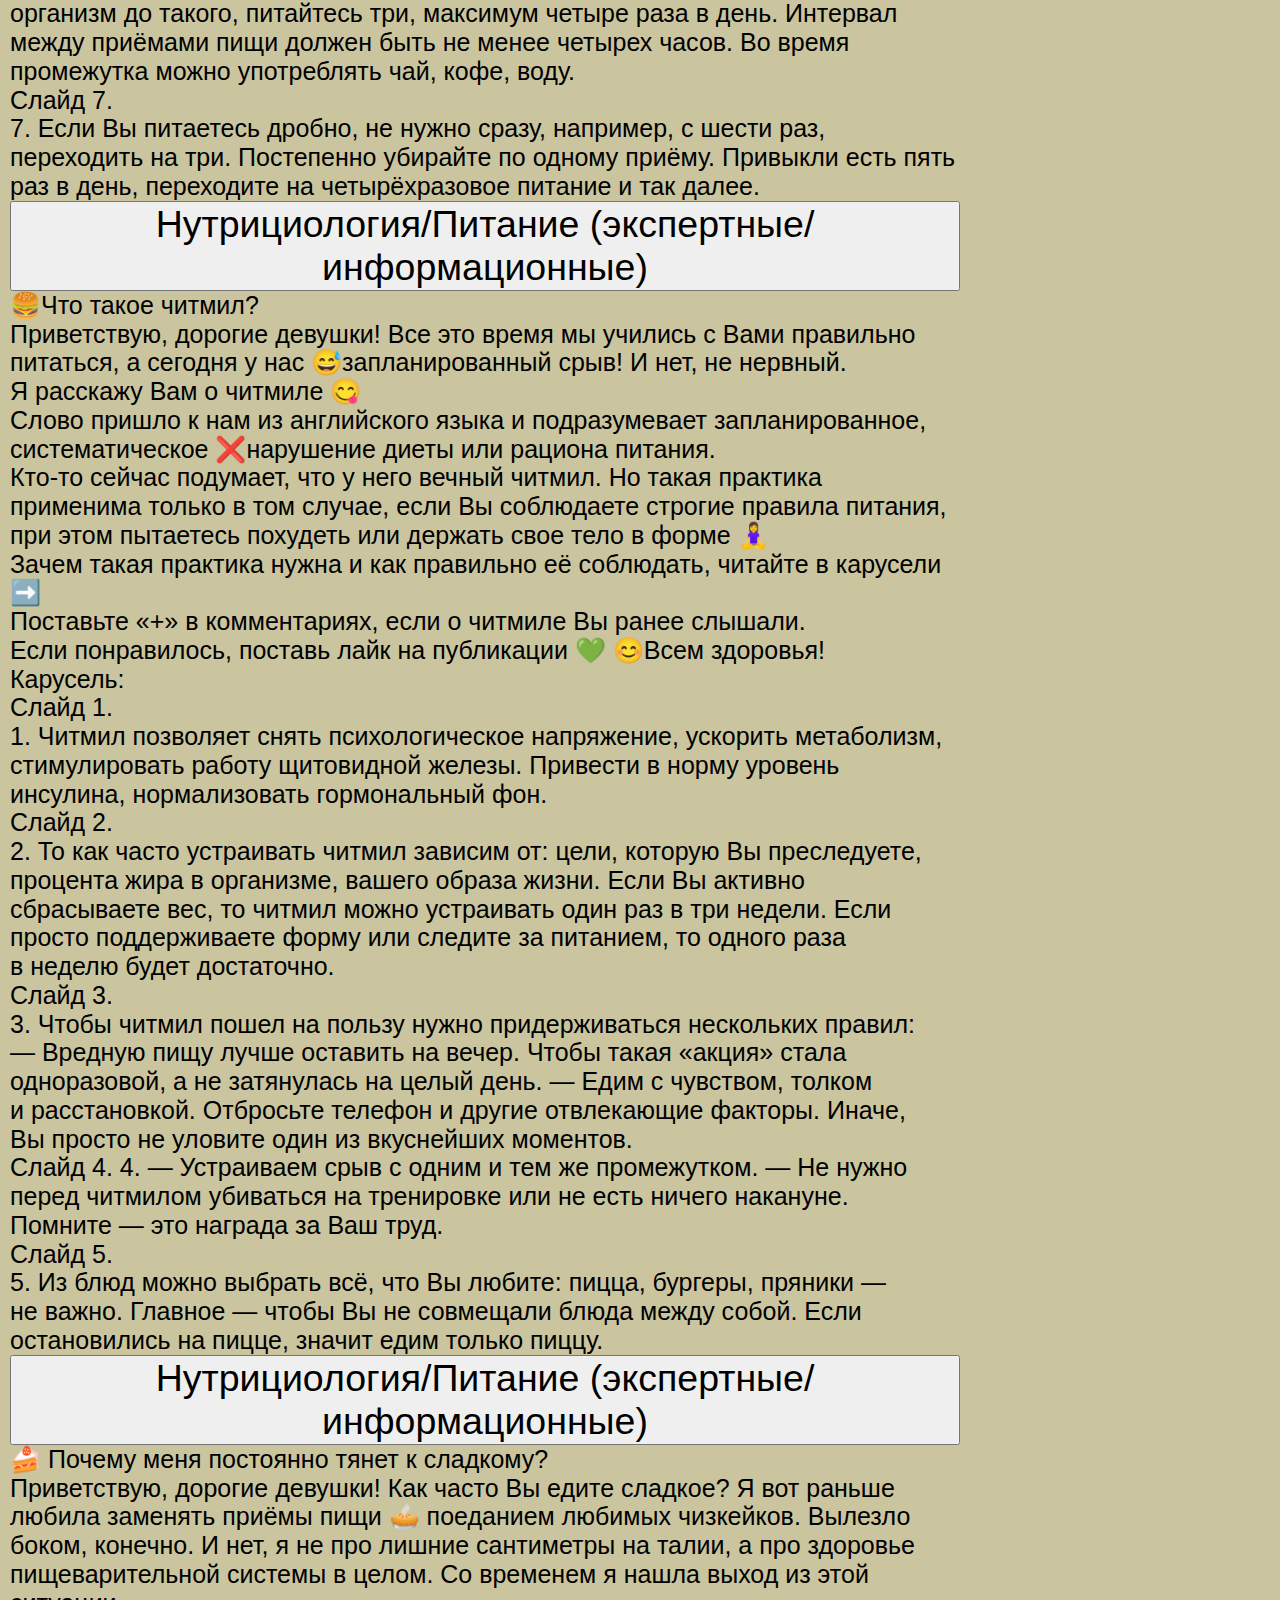
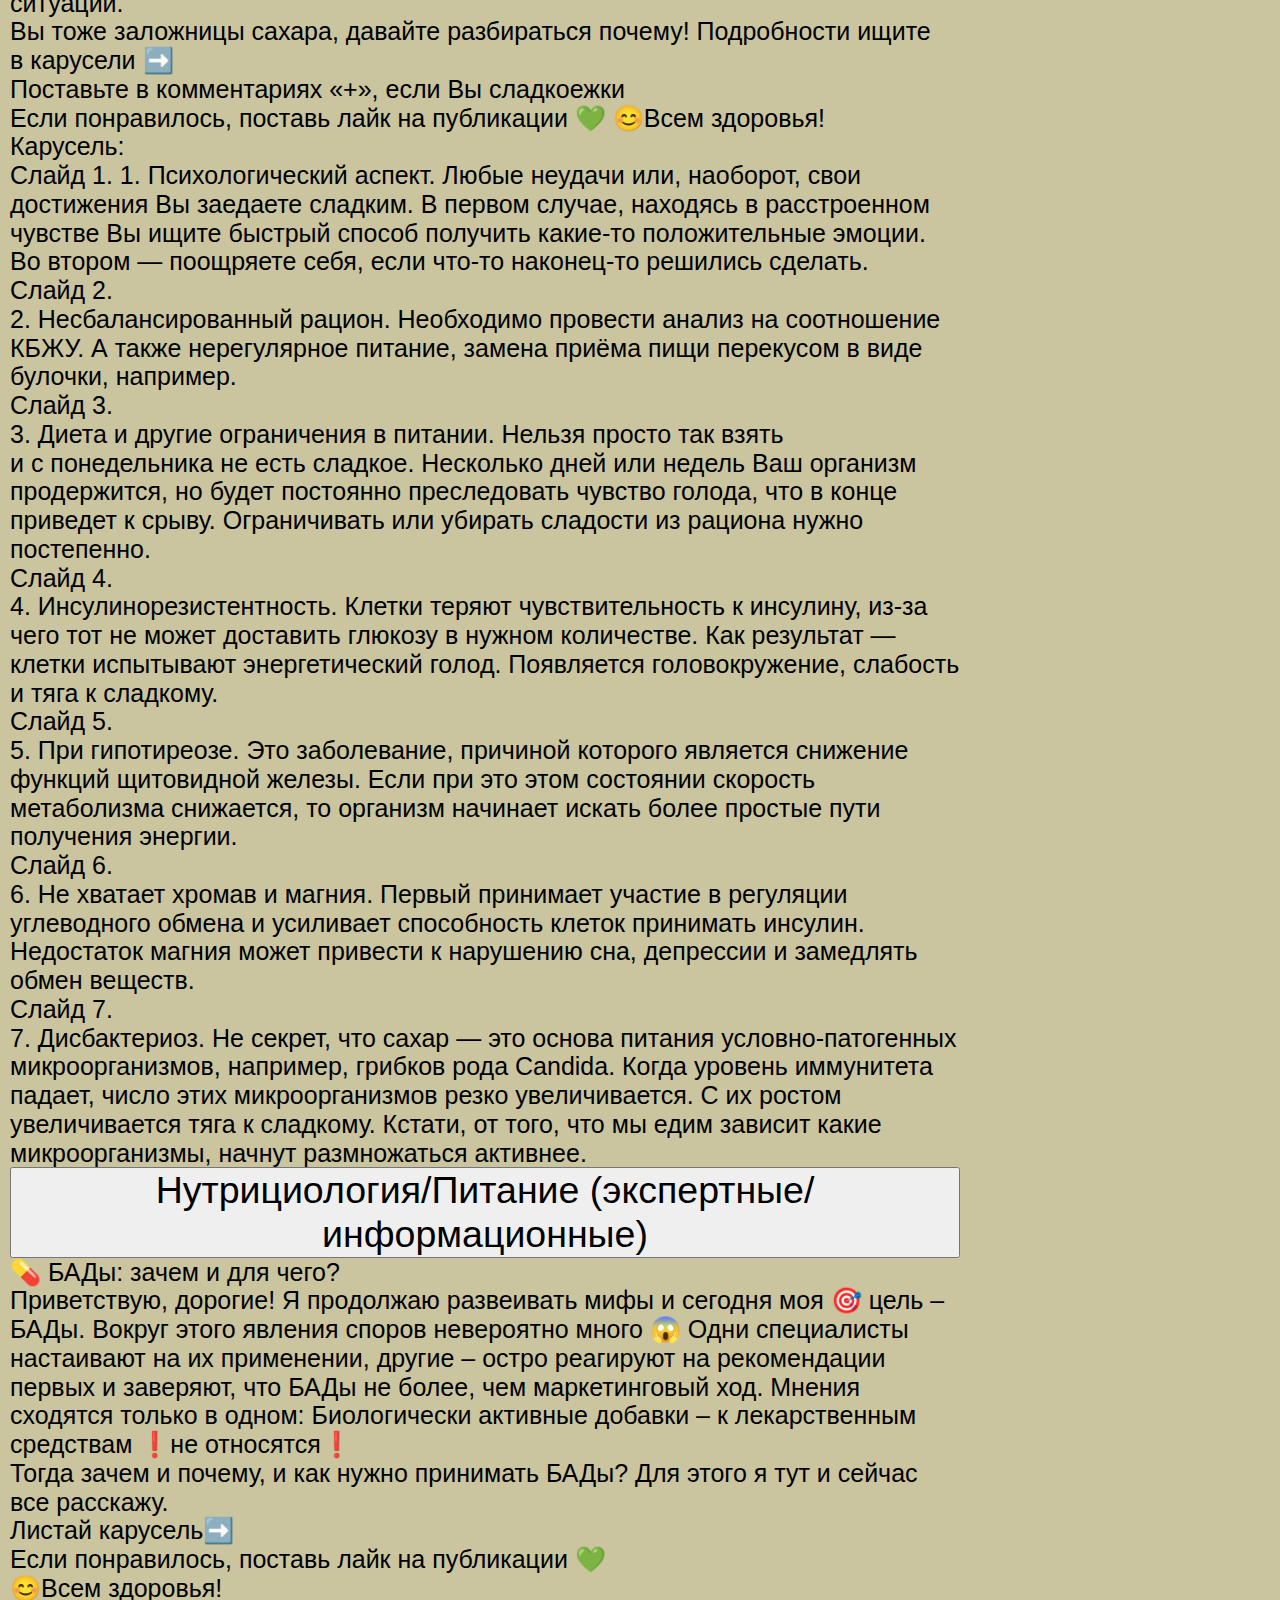
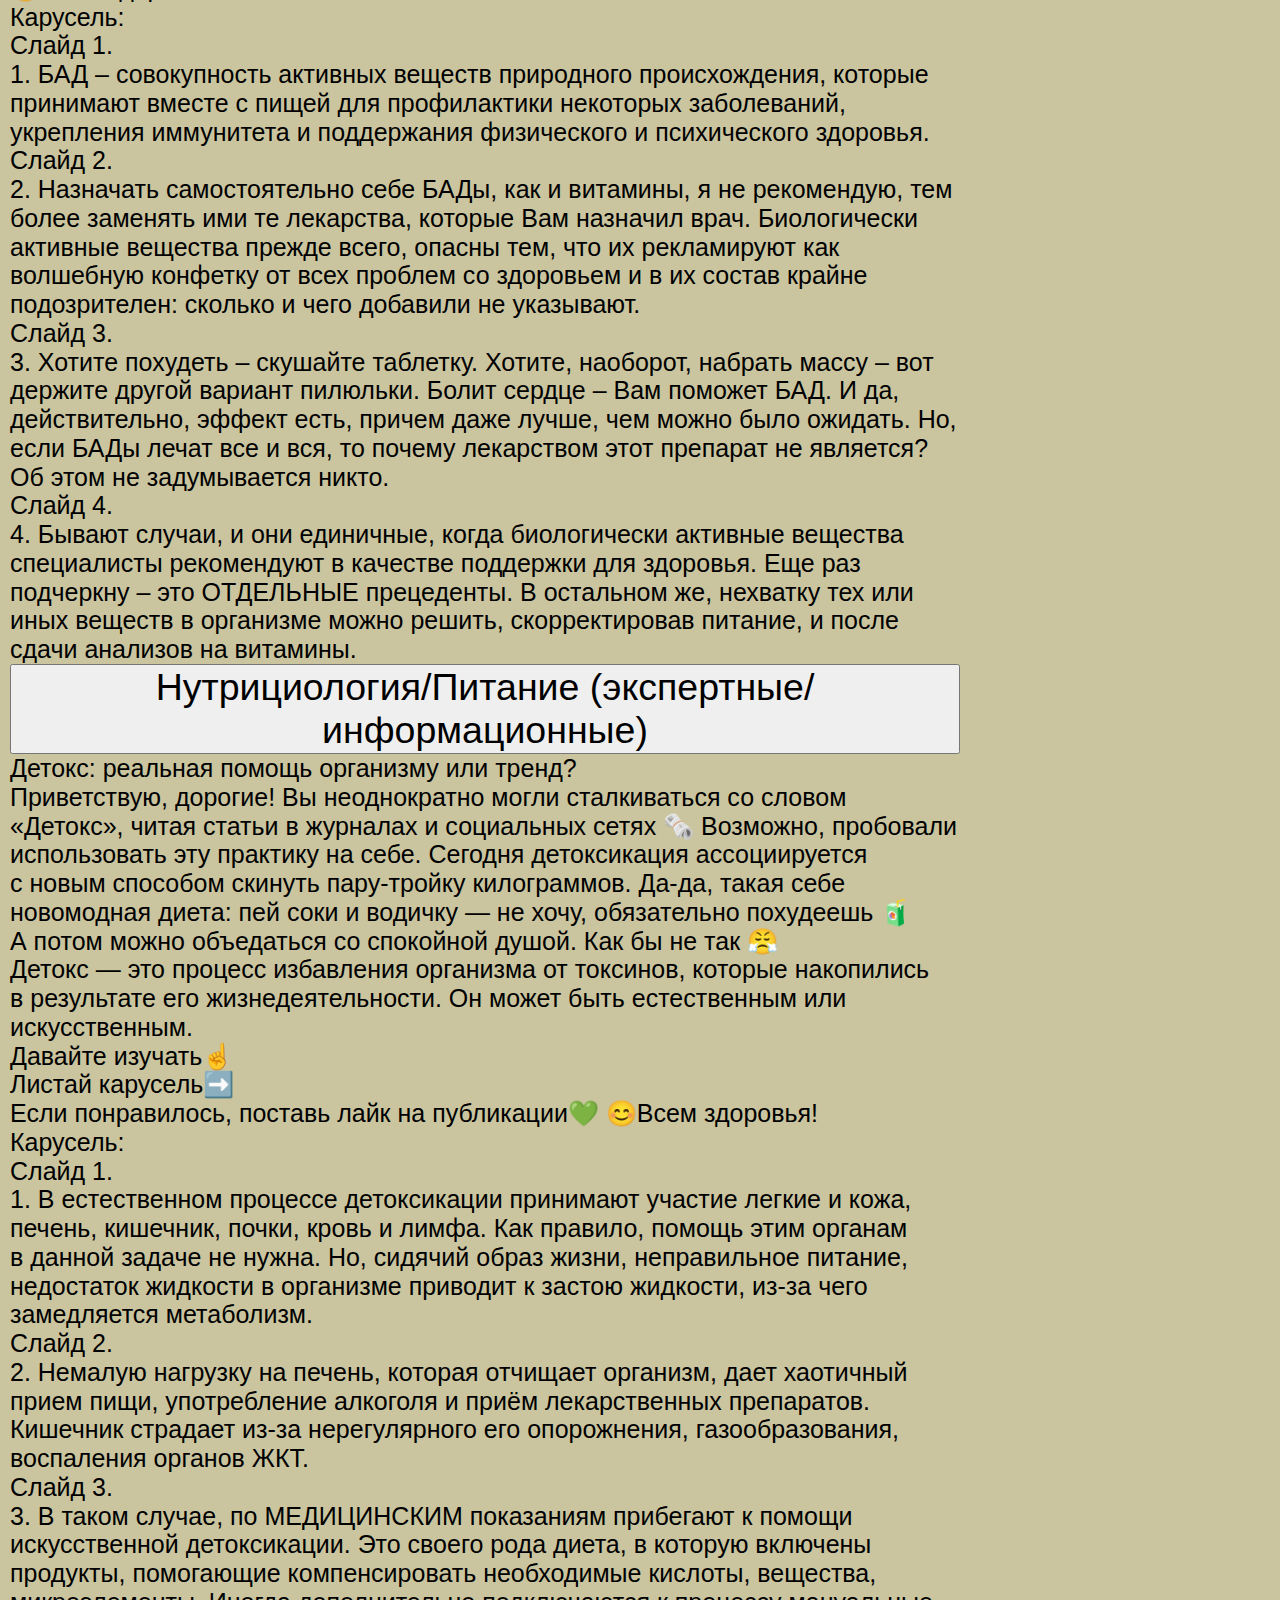
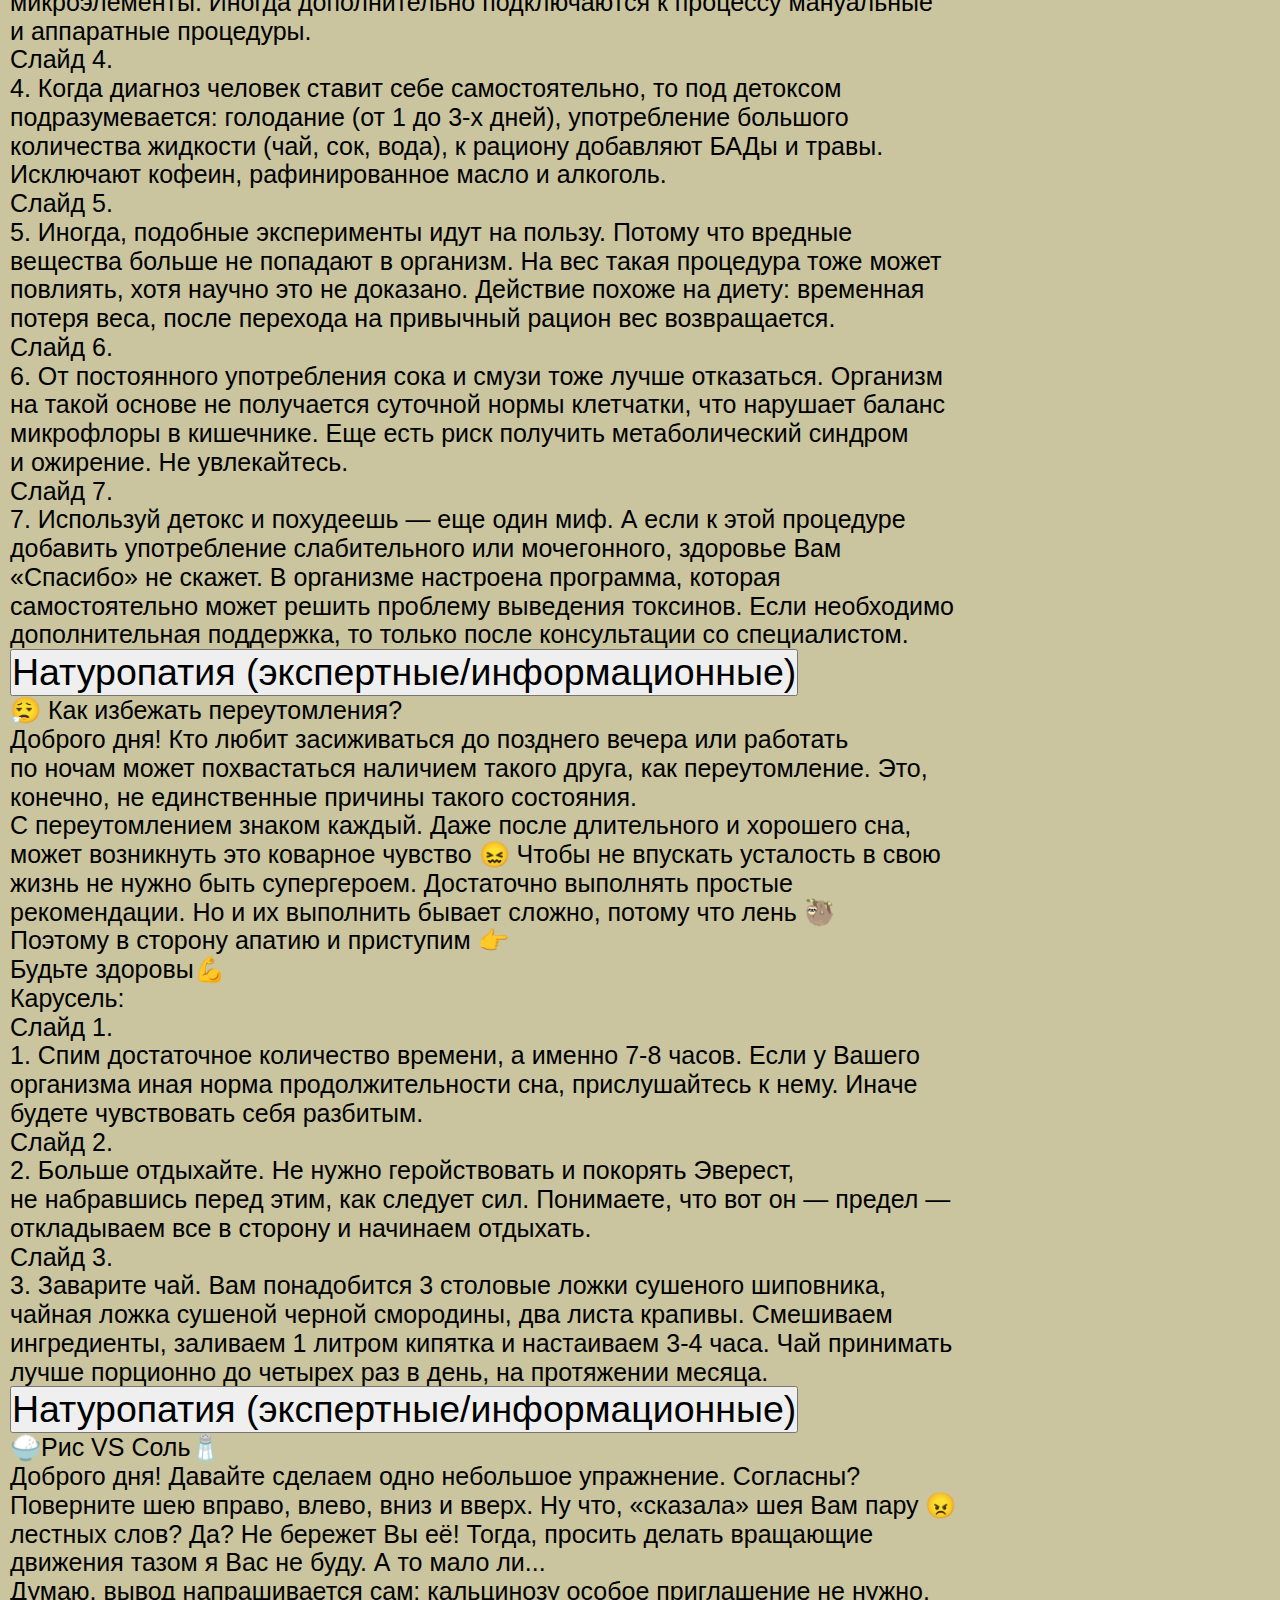
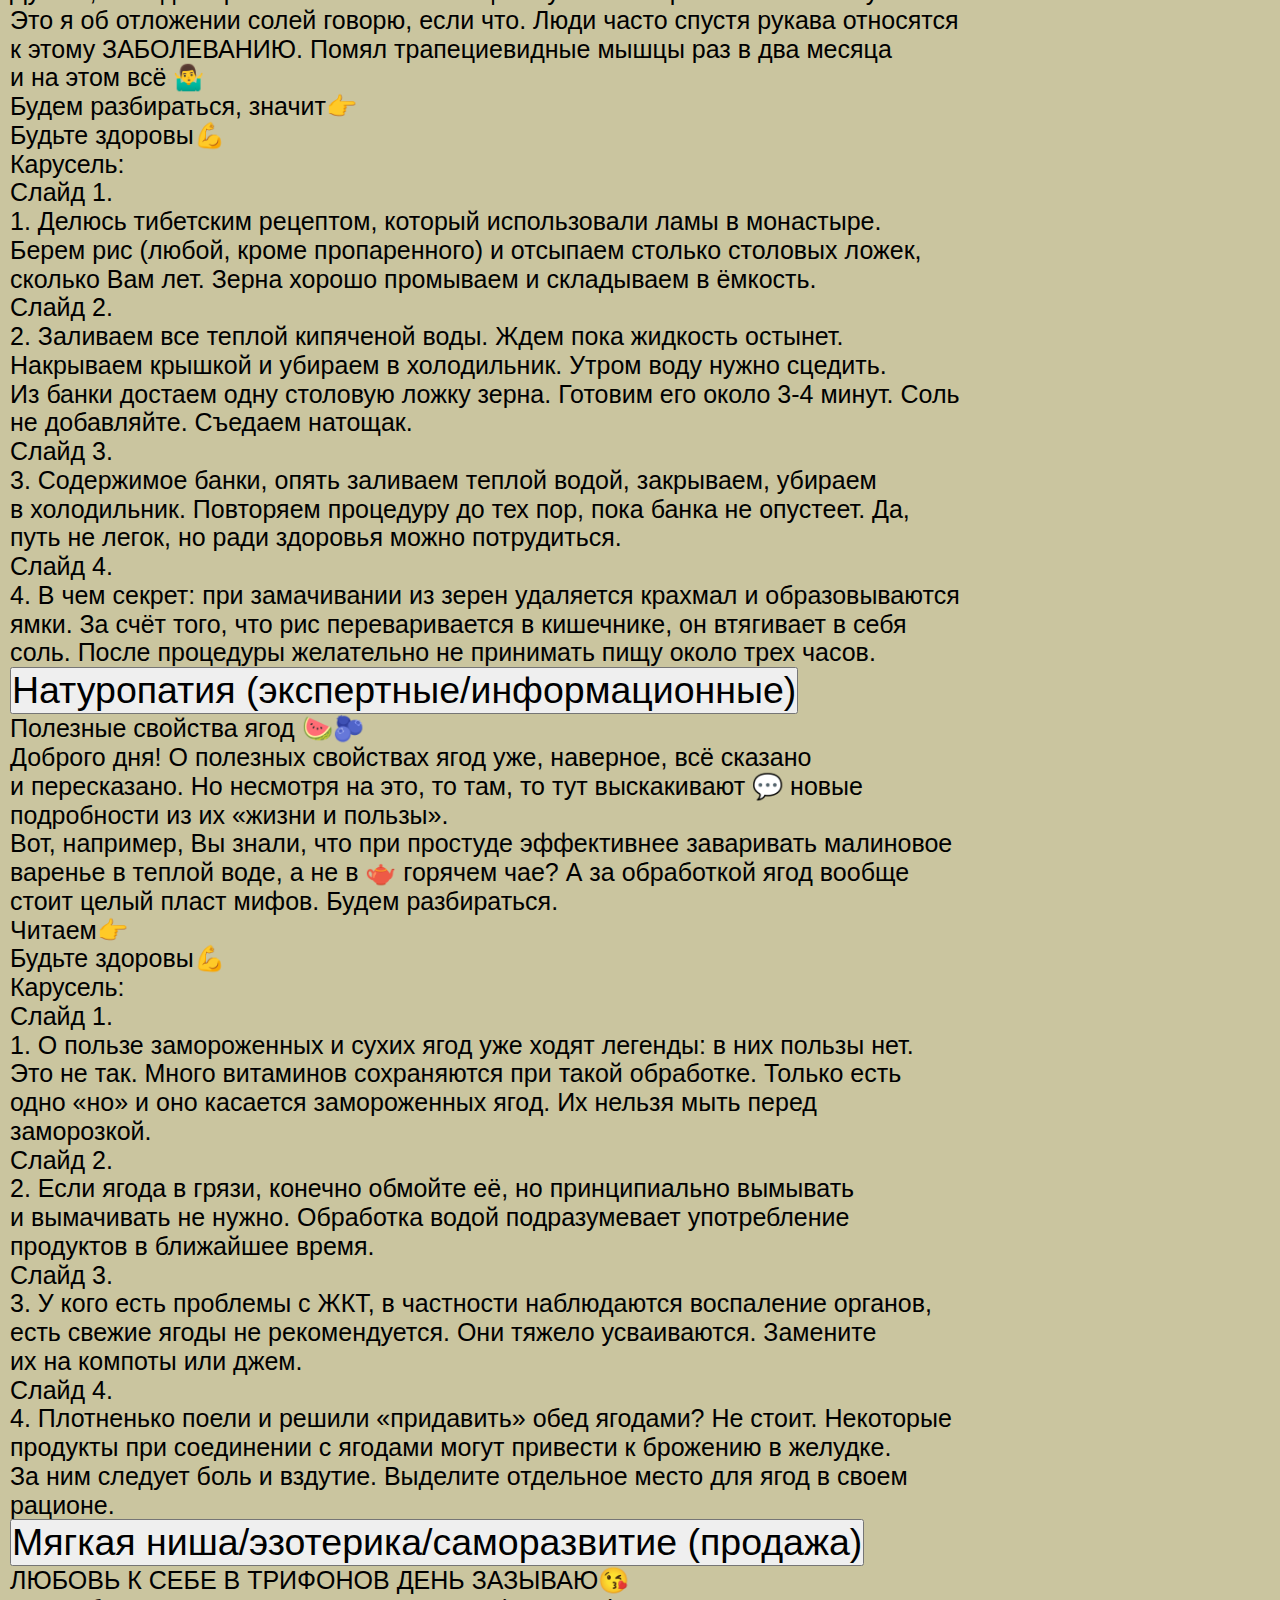
==== commit 1e514e93: "200723" ====
--- a/index.html
+++ b/index.html
@@ -5,16 +5,17 @@
   <meta charset="UTF-8">
   <meta http-equiv="X-UA-Compatible" content="IE=edge">
   <meta name="viewport" content="width=device-width, initial-scale=1.0">
-  <meta name="yandex-verification" content="deb6dc942dcce68b" />
-  <meta name="google-site-verification" content="nPqzRZWLjF9ODKb84R81AgFXX6b1F-tUf6JWSpdXJmQ" />
+  <meta name="yandex-verification" content="deb6dc942dcce68b">
+  <meta name="google-site-verification" content="nPqzRZWLjF9ODKb84R81AgFXX6b1F-tUf6JWSpdXJmQ">
   <meta name="description"
     content="Портфолио копирайтера с высшим журналистским образованием СПБ. Написание информационных и продажных текстов В Санкт-Петербурге.">
-  <meta property="og:title" content="Светлана Сергеевна" />
-  <meta property="og:description" content="Копирайтер с высшим образованием" />
-  <meta property="og:image" content="https://dvlitvinenko.github.io/Portfolio_Lana_L/img/my_photo.jpg" />
-  <meta property="og:image:type" content="image/jpeg" />
-  <meta property="og:image:width" content="170" />
-  <meta property="og:image:height" content="300" />
+  <meta property="og:title" content="Светлана Сергеевна">
+  <meta property="og:description" content="Копирайтер с высшим журналистским образованием">
+  <meta property="og:url" content="https://dvlitvinenko.github.io/Portfolio_Lana_L/">
+  <meta property="og:image" content="https://dvlitvinenko.github.io/Portfolio_Lana_L/img/my_photo.jpg">
+  <meta property="og:image:type" content="image/jpeg">
+  <meta property="og:image:width" content="170">
+  <meta property="og:image:height" content="300">
   <title>Copywriter</title>
   <link href="https://cdn.jsdelivr.net/npm/bootstrap@5.3.0/dist/css/bootstrap.min.css" rel="stylesheet"
     integrity="sha384-9ndCyUaIbzAi2FUVXJi0CjmCapSmO7SnpJef0486qhLnuZ2cdeRhO02iuK6FUUVM" crossorigin="anonymous">
@@ -26,11 +27,8 @@
     <nav class="navbar navbar-expand-lg bg-body-tertiary">
       <div class="container-fluid center">
         <a class="navbar-brand" href="https://t.me/Svetai99" target="_blank">
-          <svg class="logo" height="50px" version="1.0" xmlns="http://www.w3.org/2000/svg" width="323.000000pt"
-            height="69.000000pt" viewBox="0 0 323.000000 69.000000" preserveAspectRatio="xMidYMid meet">
-            <metadata>
-              Created by potrace 1.16, written by Peter Selinger 2001-2019
-            </metadata>
+          <svg class="logo" height="50px" version="1.1" xmlns="http://www.w3.org/2000/svg" width="323.000000pt"
+            viewBox="0 0 323.000000 69.000000">
             <g transform="translate(0.000000,69.000000) scale(0.100000,-0.100000)" fill="#000000" stroke="none">
               <path d="M40 651 c-6 -12 -10 -130 -10 -314 0 -238 3 -297 14 -306 9 -8 80
          -11 236 -9 203 3 224 5 234 21 9 15 7 21 -8 33 -16 11 -60 14 -208 14 l-188 0
@@ -75,7 +73,7 @@
             </li>
           </ul>
           <span class="navbar-text">
-            <h1>Портфолио копирайтера</h1>
+            <span>Портфолио копирайтера</span>
           </span>
         </div>
       </div>
@@ -998,6 +996,46 @@
               </div>
             </div>
           </div>
+          <div class="accordion-item">
+            <h2 class="accordion-header">
+              <button class="accordion-button collapsed" type="button" data-bs-toggle="collapse"
+                data-bs-target="#collapseSeventeen" aria-expanded="false" aria-controls="collapseSeventeen">
+                Не в ресурсе: Топ-4 причины эмоционального выгорания (мягкая ниша, эзотерика, саморазвитие)
+              </button>
+            </h2>
+            <div id="collapseSeventeen" class="accordion-collapse collapse" data-bs-parent="#accordionExample">
+              <div class="accordion-body">
+                НЕ&nbsp;В&nbsp;РЕСУРСЕ: Топ-4 причины эмоционального выгорания
+                &laquo;Тяжело&raquo;, &laquo;Я&nbsp;устала&raquo;, &laquo;Не&nbsp;хочу&raquo;, &laquo;Мне лень&raquo;,
+                &laquo;Не&nbsp;сегодня&raquo;&nbsp;&mdash; и&nbsp;так изо в&nbsp;день. Проснулась, полистала Reels,
+                выпила чашку чего-нибудь, опять полистала Reels, выполнила какие-нибудь рутинный дела (а&nbsp;может
+                и&nbsp;не&nbsp;выполнила) и&nbsp;день прошел.
+                Под вечер, тебя терзают сомнения, тревога. Ты&nbsp;апатична, тебе часто становится грустно.
+                То&nbsp;и&nbsp;дело на&nbsp;ум&nbsp;приходит мысль: &laquo;Со&nbsp;мной точно что-то не&nbsp;так.
+                Я&nbsp;какая-то не&nbsp;такая&raquo;.
+                Да, дорогая, с&nbsp;тобой действительно что-то не&nbsp;так. Ты&nbsp;выгорела,
+                ты&nbsp;не&nbsp;в&nbsp;ресурсе. Ты&nbsp;устала и&nbsp;тебе нужен отдых.
+                Вот 4&nbsp;распространенных причины выгорания.
+
+                1. Идея успеха. С&nbsp;каждого утюга доносится идея быть успешным, зарабатывать миллионы денег
+                и&nbsp;быть лучше всех. С&nbsp;этой мыслью ты&nbsp;уже записалась на&nbsp;курсы по&nbsp;английскому
+                и&nbsp;испанскому, изучаешь маркетинг и&nbsp;графический дизайн, дочитываешь очередную книгу
+                по&nbsp;личностному росту. Отдыхать некогда, потому что: &laquo;Пока ты&nbsp;лежишь на&nbsp;диване,
+                кто-то зарабатывает твои миллионы&raquo;...
+
+                2. Высокие требование к&nbsp;себе. Я&nbsp;не&nbsp;запишусь на&nbsp;мастер-класс по&nbsp;рисованию,
+                потому что недостаточно хорошо рисую. Замкнутый круг.
+
+                3. Ты&nbsp;занимаешься делом, которое не&nbsp;приносит удовольствие. Дело, которое стало рутинным, оно
+                обременяет тебя. На&nbsp;новое увлечение нет сил и&nbsp;времени.
+
+                4. Желание быть постоянно в&nbsp;ресурсе. Это невозможно и&nbsp;не&nbsp;нужно. Важно уметь управлять
+                уровнем своей внутренней энергии и&nbsp;в&nbsp;нужный момент направлять энергию на&nbsp;первоочередные
+                задачи. Здесь уже стоит научиться распределять свое время и&nbsp;ресурсы, требующиеся
+                на&nbsp;их&nbsp;реализацию.
+              </div>
+            </div>
+          </div>
         </div>
       </section>
       <section class="hobbies" id="hobbimy">
@@ -1055,9 +1093,9 @@
             <a href="https://m.vk.com/id319863196" class="bottom__link" target="_blank">
               <svg height="30" xmlns="http://www.w3.org/2000/svg" aria-label="VK" role="img" viewBox="0 0 512 512"
                 fill="#000000">
-                <g id="SVGRepo_bgCarrier" stroke-width="0"></g>
-                <g id="SVGRepo_tracerCarrier" stroke-linecap="round" stroke-linejoin="round"></g>
-                <g id="SVGRepo_iconCarrier">
+                <g id="SVGRepo_bgCarrier1" stroke-width="0"></g>
+                <g id="SVGRepo_tracerCarrier1" stroke-linecap="round" stroke-linejoin="round"></g>
+                <g id="SVGRepo_iconCarrier1">
                   <rect width="512" height="512" rx="15%" fill="#5281b8"></rect>
                   <path fill="#ffffff"
                     d="M274 363c5-1 14-3 14-15 0 0-1-30 13-34s32 29 51 42c14 9 25 8 25 8l51-1s26-2 14-23c-1-2-9-15-39-42-31-30-26-25 11-76 23-31 33-50 30-57-4-7-20-6-20-6h-57c-6 0-9 1-12 6 0 0-9 25-21 45-25 43-35 45-40 42-9-5-7-24-7-37 0-45 7-61-13-65-13-2-59-4-73 3-7 4-11 11-8 12 3 0 12 1 17 7 8 13 9 75-2 81-15 11-53-62-62-86-2-6-5-7-12-9H79c-6 0-15 1-11 13 27 56 83 193 184 192z">
@@ -1069,9 +1107,9 @@
             <a href="https://t.me/copylana" class="bottom__link" target="_blank">
               <svg height="30" xmlns="http://www.w3.org/2000/svg" aria-label="Telegram" role="img" viewBox="0 0 512 512"
                 fill="#000000">
-                <g id="SVGRepo_bgCarrier" stroke-width="0"></g>
-                <g id="SVGRepo_tracerCarrier" stroke-linecap="round" stroke-linejoin="round"></g>
-                <g id="SVGRepo_iconCarrier">
+                <g id="SVGRepo_bgCarrier2" stroke-width="0"></g>
+                <g id="SVGRepo_tracerCarrier2" stroke-linecap="round" stroke-linejoin="round"></g>
+                <g id="SVGRepo_iconCarrier2">
                   <rect width="512" height="512" rx="15%" fill="#37aee2"></rect>
                   <path fill="#c8daea" d="M199 404c-11 0-10-4-13-14l-32-105 245-144"></path>
                   <path fill="#a9c9dd" d="M199 404c7 0 11-4 16-8l45-43-56-34"></path>
--- a/css/style.css
+++ b/css/style.css
@@ -1,41 +1,217 @@
+html {
+  line-height: 1.15;
+  -webkit-text-size-adjust: 100%
+}
+
+body {
+  margin: 0
+}
+
+main {
+  display: block
+}
+
+h1 {
+  font-size: 2em;
+  margin: .67em 0
+}
+
+hr {
+  box-sizing: content-box;
+  height: 0;
+  overflow: visible
+}
+
+pre {
+  font-family: monospace, monospace;
+  font-size: 1em
+}
+
+a {
+  background-color: transparent
+}
+
+abbr[title] {
+  border-bottom: none;
+  text-decoration: underline;
+  text-decoration: underline dotted
+}
+
+b,
+strong {
+  font-weight: bolder
+}
+
+code,
+kbd,
+samp {
+  font-family: monospace, monospace;
+  font-size: 1em
+}
+
+small {
+  font-size: 80%
+}
+
+sub,
+sup {
+  font-size: 75%;
+  line-height: 0;
+  position: relative;
+  vertical-align: baseline
+}
+
+sub {
+  bottom: -.25em
+}
+
+sup {
+  top: -.5em
+}
+
+img {
+  border-style: none
+}
+
+button,
+input,
+optgroup,
+select,
+textarea {
+  font-family: inherit;
+  font-size: 100%;
+  line-height: 1.15;
+  margin: 0
+}
+
+button,
+input {
+  overflow: visible
+}
+
+button,
+select {
+  text-transform: none
+}
+
+button,
+[type=button],
+[type=reset],
+[type=submit] {
+  -webkit-appearance: button
+}
+
+button::-moz-focus-inner,
+[type=button]::-moz-focus-inner,
+[type=reset]::-moz-focus-inner,
+[type=submit]::-moz-focus-inner {
+  border-style: none;
+  padding: 0
+}
+
+button:-moz-focusring,
+[type=button]:-moz-focusring,
+[type=reset]:-moz-focusring,
+[type=submit]:-moz-focusring {
+  outline: 1px dotted ButtonText
+}
+
+fieldset {
+  padding: .35em .75em .625em
+}
+
+legend {
+  box-sizing: border-box;
+  color: inherit;
+  display: table;
+  max-width: 100%;
+  padding: 0;
+  white-space: normal
+}
+
+progress {
+  vertical-align: baseline
+}
+
+textarea {
+  overflow: auto
+}
+
+[type=checkbox],
+[type=radio] {
+  box-sizing: border-box;
+  padding: 0
+}
+
+[type=number]::-webkit-inner-spin-button,
+[type=number]::-webkit-outer-spin-button {
+  height: auto
+}
+
+[type=search] {
+  -webkit-appearance: textfield;
+  outline-offset: -2px
+}
+
+[type=search]::-webkit-search-decoration {
+  -webkit-appearance: none
+}
+
+::-webkit-file-upload-button {
+  -webkit-appearance: button;
+  font: inherit
+}
+
+details {
+  display: block
+}
+
+summary {
+  display: list-item
+}
+
+template {
+  display: none
+}
+
+[hidden] {
+  display: none
+}
+
 * {
   padding: 0;
-  margin: 0;
+  margin: 0
 }
 
 a {
-  text-decoration: none;
+  text-decoration: none
 }
 
 body {
   font-family: sans-serif;
-  font-size: 25px;
+  font-size: 25px
 }
 
 .center {
   max-width: 1800px;
   width: 100%;
-  margin: 0 auto;
-}
-
-.head {}
-
-.main {}
+  margin: 0 auto
+}
 
 .navbar-brand:hover path {
-  fill: rgb(66, 149, 182);
+  fill: #4295b6
 }
 
 .navbar-brand:active path {
-  fill: #000000;
+  fill: #000
 }
 
 .logo {
-  width: 100px;
+  width: 100px
 }
 
 .navbar-text {
-  color: #000000;
+  color: #000
 }
 
 .about__aside__wrap {
@@ -43,7 +219,7 @@
   background-size: cover;
   background-repeat: no-repeat;
   padding: 30px 0;
-  box-sizing: border-box;
+  box-sizing: border-box
 }
 
 .about {
@@ -51,14 +227,14 @@
   gap: 40px;
   justify-content: space-between;
   align-items: center;
-  padding: 0 5px 0 5px;
+  padding: 0 20px
 }
 
 .photo__wrap {
   min-height: 800px;
   max-width: 533px;
   width: 100%;
-  margin: 0 auto;
+  margin: 0 auto
 }
 
 .my__photo {
@@ -66,29 +242,29 @@
   height: 100%;
   max-width: 582px;
   width: 100%;
-  object-fit: contain;
+  object-fit: contain
 }
 
 .about__txt__wrap {
   min-height: 800px;
   max-width: 1400px;
-  width: 100%;
+  width: 100%
 }
 
 .about__title {
-  text-align: center;
+  text-align: center
 }
 
 .about__txt {
-  max-height: 800px;
+  min-height: 800px
 }
 
 .examp__hobbi__wrap {
   display: flex;
   justify-content: flex-start;
   gap: 25px;
-  padding: 0 10px 30px 10px;
-  background-color: rgb(202, 197, 159);
+  padding: 0 10px 30px;
+  background-color: #cac59f
 }
 
 .examples {
@@ -98,50 +274,37 @@
   align-items: center;
   gap: 30px;
   min-width: 280px;
-  width: 100%;
+  width: 100%
 }
 
 .examples__title {
-  margin: 25px 0 0 0;
-  text-align: center;
-}
-
-.accordion-button {}
-
-.accordion-body {}
-
-
-
+  margin: 25px 0 0;
+  text-align: center
+}
 
 .hobbies {
   box-sizing: border-box;
-  padding: 0 5px 0 5px;
+  padding: 0 5px;
   display: flex;
   flex-direction: column;
   gap: 30px;
   align-items: center;
   max-height: 600px;
-  margin: 0 auto;
+  margin: 0 auto
 }
 
 .hobbies__title {
-  margin: 25px 0 0 0;
-  text-align: center;
-}
-
-.hobbies__slider {}
+  margin: 25px 0 0;
+  text-align: center
+}
 
 .hobbies__img__wrap {
-  width: 275px;
-}
-
-.hobbies__img {}
-
-.w-100 {}
+  width: 275px
+}
 
 .bottom {
-  padding: 10px 10px;
-  background-color: rgba(var(--bs-tertiary-bg-rgb), var(--bs-bg-opacity));
+  padding: 10px;
+  background-color: rgba(var(--bs-tertiary-bg-rgb), var(--bs-bg-opacity))
 }
 
 .bottom__wrap {
@@ -149,11 +312,11 @@
   flex-wrap: wrap;
   align-items: center;
   gap: 40px;
-  justify-content: center;
+  justify-content: center
 }
 
 .bottom__txt {
-  margin: 0;
+  margin: 0
 }
 
 .bottom__list {
@@ -161,31 +324,35 @@
   display: flex;
   gap: 30px;
   justify-content: center;
-  margin: 0;
+  margin: 0
 }
 
 .bottom__item:hover svg path {
-  fill: rgb(66, 149, 182);
-}
-
-.bottom__link {}
+  fill: #4295b6
+}
+
+@media(max-width:1200px) {
+  body {
+    font-size: 20px
+  }
+}
 
 @media(max-width:1024px) {
   body {
-    font-size: 18px;
+    font-size: 18px
   }
 }
 
 @media(max-width:767px) {
   body {
-    font-size: 16px;
+    font-size: 16px
   }
 
   .about {
-    flex-wrap: wrap;
+    flex-wrap: wrap
   }
 
   .examp__hobbi__wrap {
-    flex-wrap: wrap;
+    flex-wrap: wrap
   }
 }